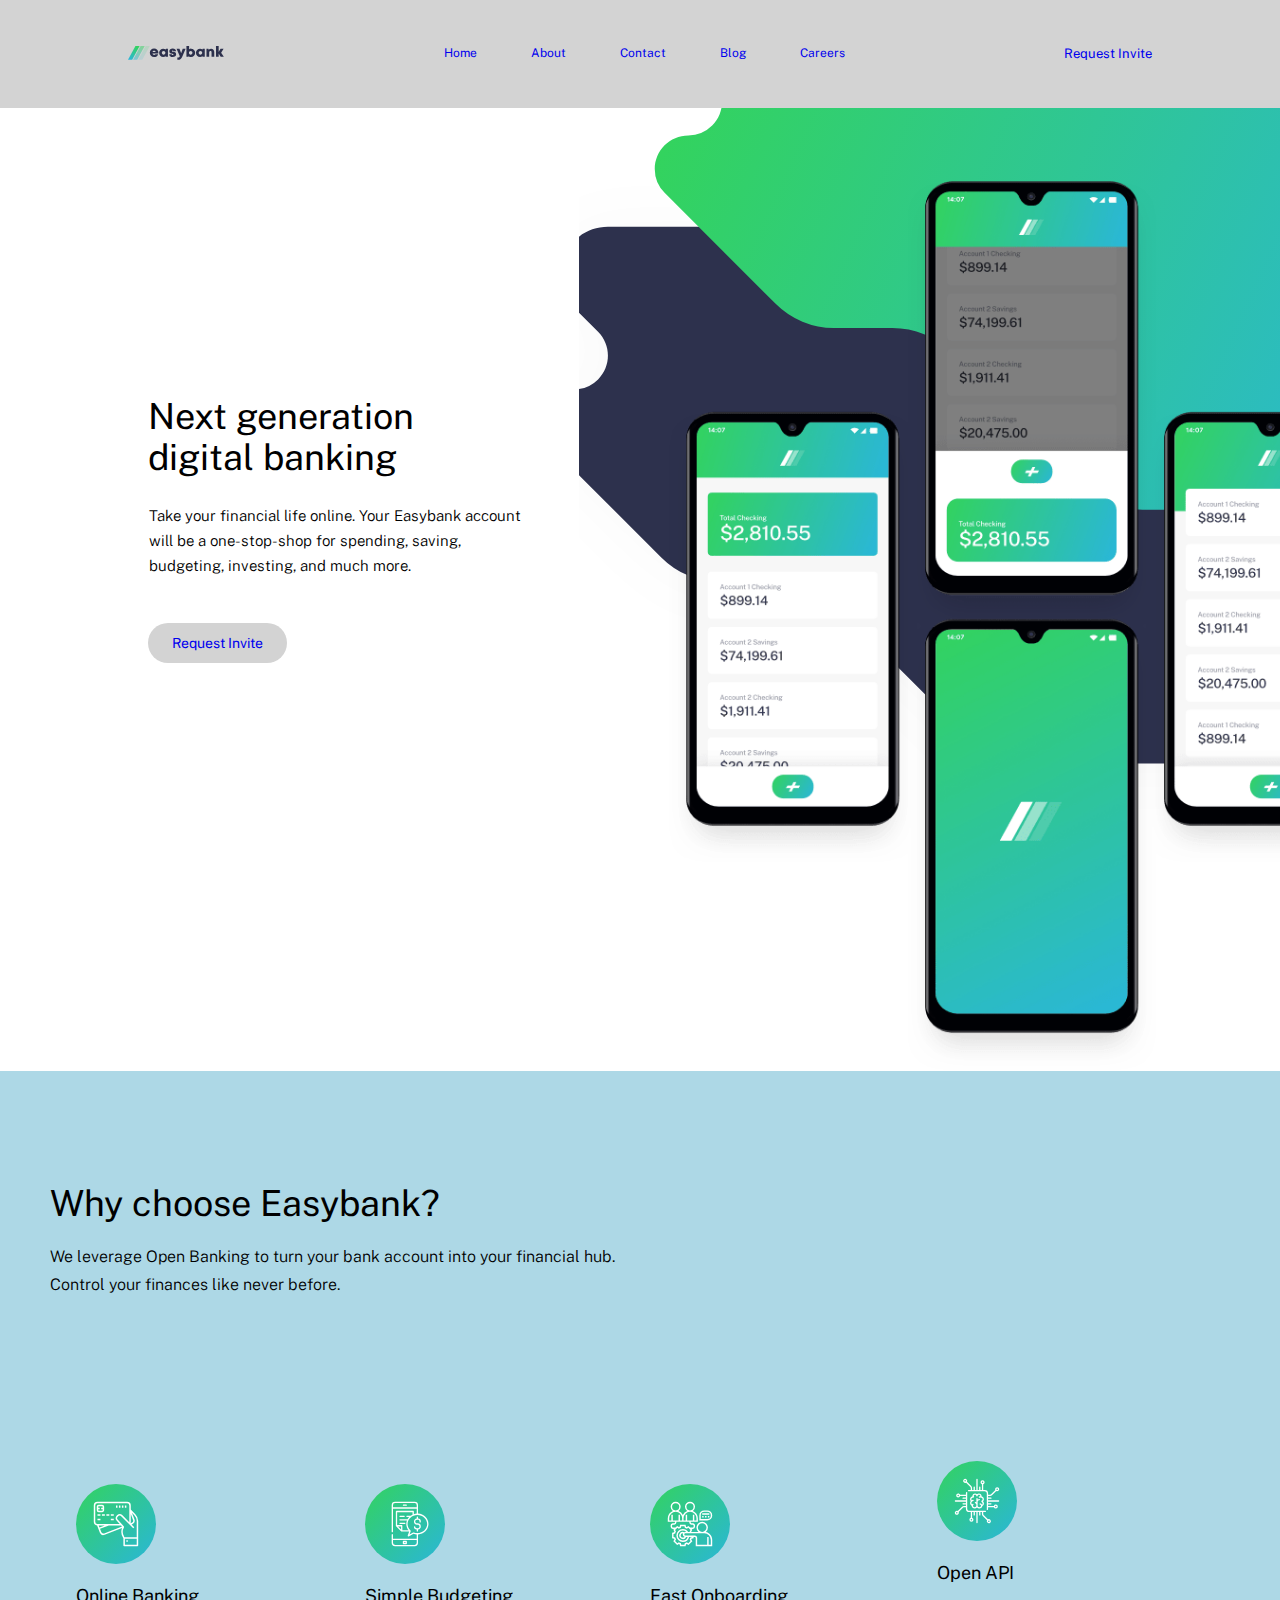
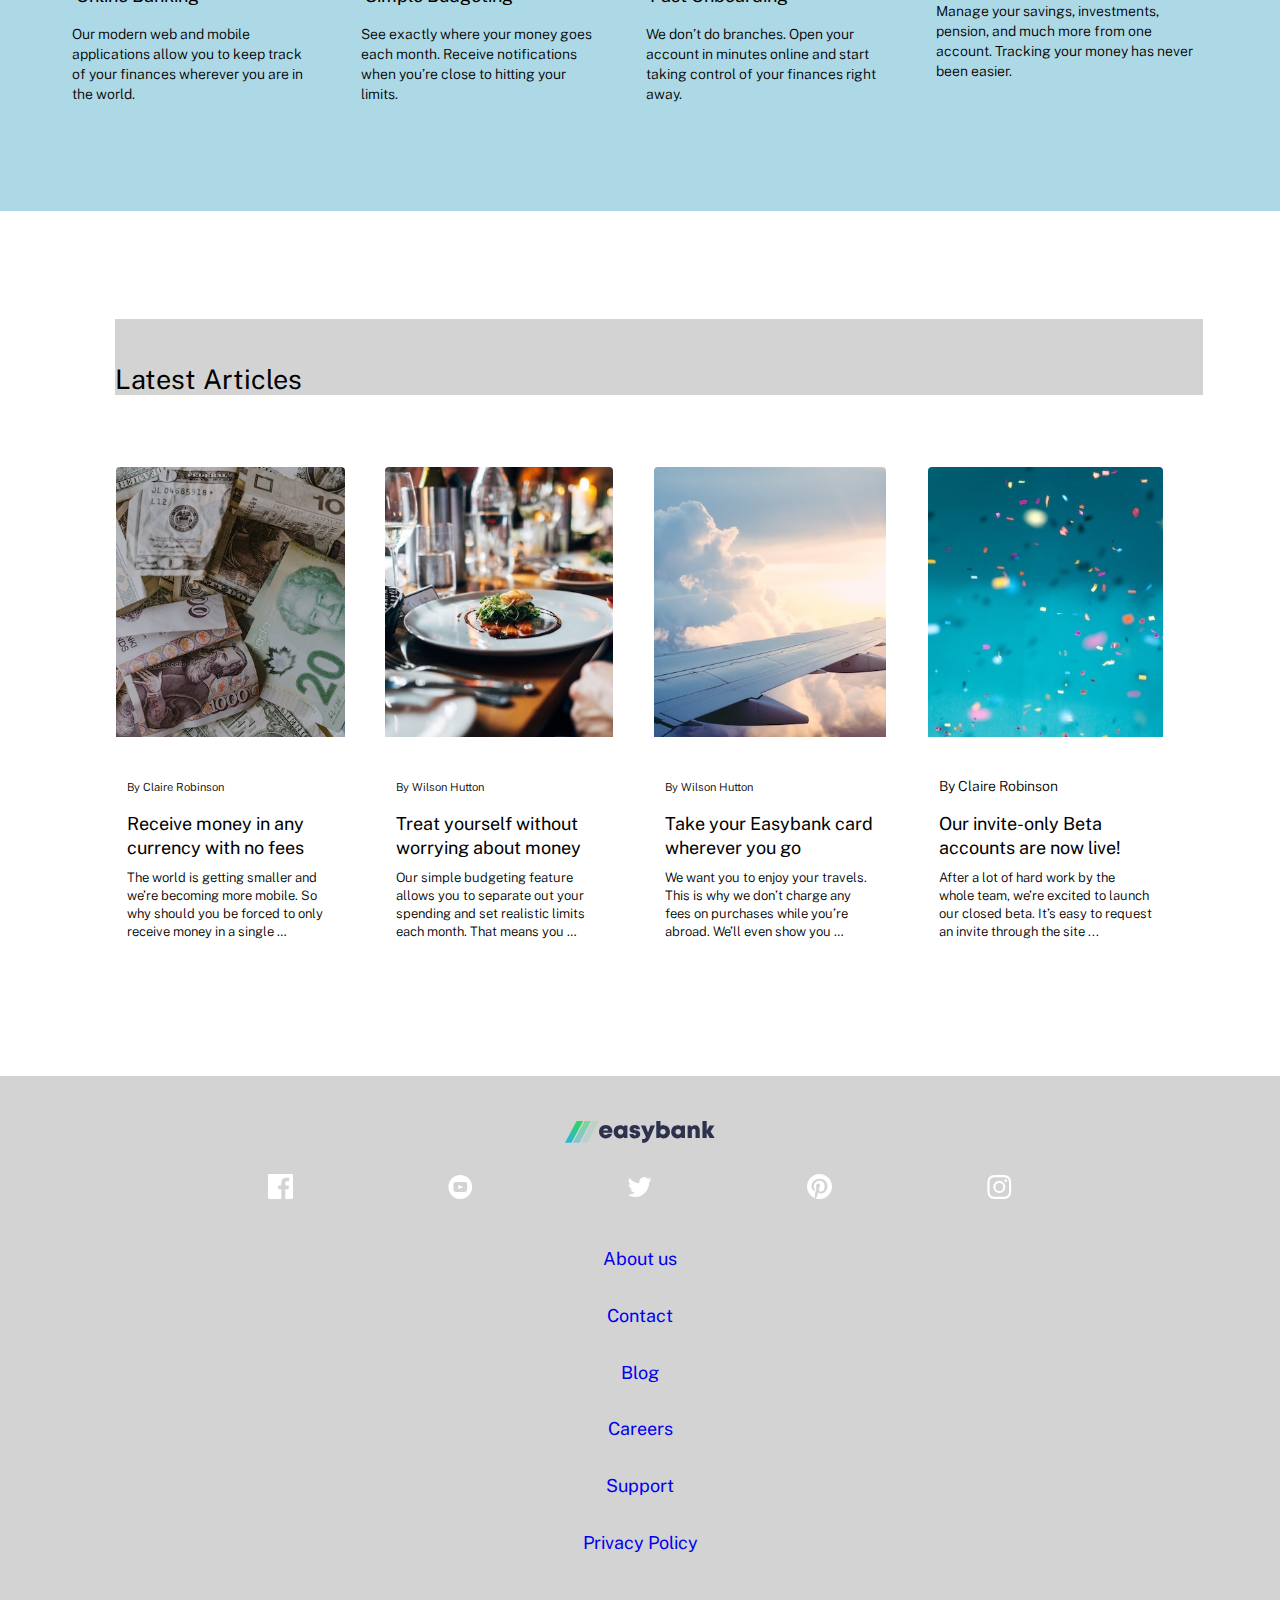
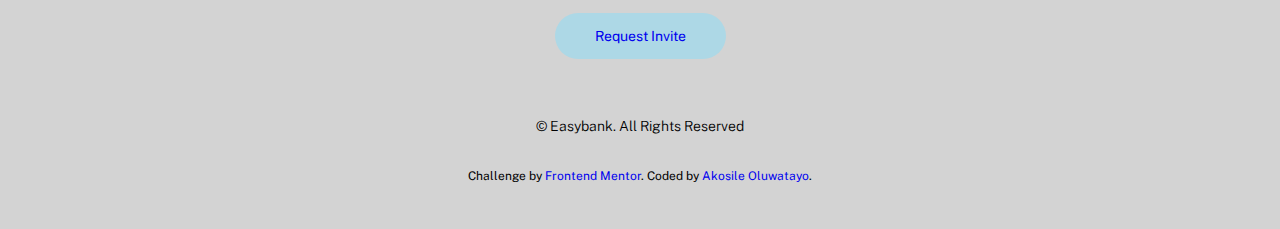
==== index.html @ 366dbe6b "Adding finishing touches" ====
<!DOCTYPE html>
<html lang="en">

<head>
    <meta charset="UTF-8">
    <meta name="viewport" content="width=device-width, initial-scale=1.0">
    <link rel="icon" type="image/png" sizes="32x32" href="./images/favicon-32x32.png">

    <!-- Icon -->
    <link href="https://fonts.googleapis.com/icon?family=Material+Icons" rel="stylesheet">
    <!-- Icon -->
    <!-- Font -->
    <link rel="preconnect" href="https://fonts.gstatic.com">
    <link href="https://fonts.googleapis.com/css2?family=Public+Sans:wght@300;400;700&display=swap" rel="stylesheet">

    <title>Frontend Mentor | Easybank landing page</title>

    <!-- Default Stylesheet -->
    <link rel="stylesheet" href="styles/main.css">
</head>

<body>
    <div class="body__Overlay jsBodyOverlay"></div>
    <header>
        <div class="header">
            <div class="header__logo">
                <img src="images/logo.svg" width="100" height="100" alt="logo">
            </div>

            <nav class="header__nav  navMenu">
                <ul class="header__nav--links">
                    <li>
                        <a href="#" class="header__nav--link">Home</a>
                    </li>

                    <li>
                        <a href="#" class="header__nav--link">About</a>
                    </li>

                    <li>
                        <a href="#" class="header__nav--link">Contact</a>
                    </li>

                    <li>
                        <a href="#" class="header__nav--link">Blog</a>
                    </li>

                    <li>
                        <a href="#" class="header__nav--link">Careers</a>
                    </li>

                </ul>
            </nav>
            <div class="header__btn">
                <a href="#" class="button" role="button">
                    Request Invite
                </a>
            </div>


            <div class="header__menu burgerMenu">
                <i class="material-icons icon">menu</i>
            </div>
        </div>
    </header>


    <!-- Main Content Starts here  -->
    <main class="main">


        <article class="main__article">
            <div class="main__article--img ">
                <img src="images/image-mockups.png" width="500" height="500" alt="image-mockups">
            </div>

            <div class="main__article--text">

                <h1>Next generation digital banking</h1>
                <p>
                    Take your financial life online. Your Easybank account will be a one-stop-shop
                    for spending, saving, budgeting, investing, and much more.</p>


                <div class="main__article--btn">
                    <a href="#" class="button" role="button">Request Invite</a>

                </div>
            </div>


        </article>

        <!-- Article Two -->

        <article class="main__article">

            <header class="main__article--header">
                <h2>Why choose Easybank?</h2>
                <p>We leverage Open Banking to turn your bank account into your financial hub. Control
                    your finances like never before.</p>
            </header>
            <div class="flex">

                <section class="section">
                    <div class="section__img">
                        <img src="images/icon-online.svg" alt="icon-online" width="80" height="80">
                    </div>

                    <div class="section__text">
                        <h2> Online Banking</h2>
                        <p>Our modern web and mobile applications allow you to keep track of your finances
                            wherever you are in the world.
                        </p>
                    </div>

                </section>

                <section class="section">

                    <div class="section__img">
                        <img src="images/icon-budgeting.svg" alt="icon-budgeting" width="80" height="80">
                    </div>

                    <div class="section__text">
                        <h2>Simple Budgeting</h2>
                        <p>See exactly where your money goes each month. Receive notifications when you’re
                            close to hitting your limits.</p>
                    </div>
                </section>

                <section class="section">

                    <div class="section__img">
                        <img src="images/icon-onboarding.svg" alt="" width="80" height="80">
                    </div>

                    <div class="section__text">
                        <h2>Fast Onboarding</h2>
                        <p>We don’t do branches. Open your account in minutes online and start taking control
                            of your finances right away.</p>
                    </div>
                </section>

                <section class="section">
                    <div class="section__img">
                        <img src="images/icon-api.svg" alt="" width="80" height="80">
                    </div>

                    <div class="section__text">
                        <h2>Open API </h2>
                        <p>Manage your savings, investments, pension, and much more from one account. Tracking
                            your money has never been easier.</p>
                    </div>
                </section>
            </div>

        </article>

        <!-- Article Three -->

        <article class="main__article">
            <header>
                <h3>Latest Articles</h3>
            </header>
            <div class="flexThree">

                <section>
                    <div class="section__img--two">
                        <img src="images/image-currency.jpg" width="500" height="200" alt="image-currency">
                    </div>

                    <div class="section__text--two">
                        <h4><small> By Claire Robinson</small></h4>
                        <p>Receive money in any currency with no fees</p>
                        <p> The world is getting smaller and we’re becoming more mobile. So why should you be
                            forced to only receive money in a single …
                        </p>
                    </div>
                </section>

                <section>
                    <div class="section__img--two">
                        <img src="images/image-restaurant.jpg" alt="image-restaurant" width="500" height="500">
                    </div>

                    <div class="section__text--two">

                        <h4><small> By Wilson Hutton</small></h4>
                        <p>Treat yourself without worrying about money</p>
                        <p> Our simple budgeting feature allows you to separate out your spending and set
                            realistic limits each month. That means you …
                        </p>
                    </div>
                </section>

                <section>

                    <div class="section__img--two">
                        <img src="images/image-plane.jpg" alt="image-plane" width="500" height="500">
                    </div>


                    <div class="section__text--two">
                        <h4><small> By Wilson Hutton</small></h4>
                        <p>Take your Easybank card wherever you go</p>
                        <p> We want you to enjoy your travels. This is why we don’t charge any fees on purchases
                            while you’re abroad. We’ll even show you …</p>
                    </div>
                </section>

                <section>
                    <div class="section__img--two">
                        <img src="images/image-confetti.jpg" alt="image-confetti" width="500" height="500">
                    </div>

                    <div class="section__text--two">
                        <h4> By Claire Robinson</h4>
                        <p>
                            Our invite-only Beta accounts are now live! </p>
                        <p> After a lot of hard work by the whole team, we’re excited to launch our closed beta.
                            It’s easy to request an invite through the site ...</p>
                    </div>
                </section>
            </div>

        </article>
    </main>
    <footer class="footer">
        <div class="footer__logo">
            <a href="#">
                <img src="images/logo.svg" alt="logo" width="150" height="200">
            </a>
        </div>

        <div class="footer__socialIcons">
            <a href="#">
                <img src="images/icon-facebook.svg" width="25" height="30" alt="icon-facebook">
            </a>
            <a href="#">
                <img src="images/icon-youtube.svg" width="25" height="30" alt="icon-youtube">
            </a>
            <a href="#">
                <img src="images/icon-twitter.svg" width="25" height="30" alt="icon-twitter">
            </a>
            <a href="#">
                <img src="images/icon-pinterest.svg" width="25" height="30" alt="icon-pinterest">
            </a>
            <a href="#">
                <img src="images/icon-instagram.svg" width="25" height="30" alt="icon-instagram">
            </a>
        </div>

        <div class="footer__nav">
            <ul class="footer__nav-links">
                <li>
                    <a href="#" class="footer__nav--link">About us</a>
                </li>
                <li>
                    <a href="#" class="footer__nav--link">Contact</a>
                </li>
                <li>
                    <a href="#" class="footer__nav--link">Blog</a>
                </li>
                <li>
                    <a href="#" class="footer__nav--link">Careers</a>
                </li>
                <li>
                    <a href="#" class="footer__nav--link">Support</a>
                </li>
                <li>
                    <a href="#" class="footer__nav--link">Privacy Policy</a>
                </li>
            </ul>
        </div>

        <div class="footer__btn">
            <a href="#" class="button">Request Invite</a>
        </div>
        <p>© Easybank. All Rights Reserved</p>

        <div class="footer__attribution">
            Challenge by <a href="https://www.frontendmentor.io?ref=challenge" target="_blank">Frontend Mentor</a>.
            Coded by <a href="#">Akosile Oluwatayo</a>.
        </div>
    </footer>
</body>
<script src="script/main.js"></script>

</html>
---- styles/main.css ----
/*! normalize.css v7.0.0 | MIT License | github.com/necolas/normalize.css */*,*::before,*::after{box-sizing:border-box;margin:0px;padding:0px}html{line-height:1.15;-ms-text-size-adjust:100%;-webkit-text-size-adjust:100%}body{margin:0}article,aside,footer,header,nav,section{display:block}h1{font-size:2em;margin:0.67em 0}figcaption,figure,main{display:block}figure{margin:1em 40px}hr{box-sizing:content-box;height:0;overflow:visible}pre{font-family:monospace, monospace;font-size:1em}a{background-color:transparent;-webkit-text-decoration-skip:objects}abbr[title]{border-bottom:none;text-decoration:underline;text-decoration:underline dotted}b,strong{font-weight:inherit}b,strong{font-weight:bolder}code,kbd,samp{font-family:monospace, monospace;font-size:1em}dfn{font-style:italic}mark{background-color:#ff0;color:#000}small{font-size:80%}sub,sup{font-size:75%;line-height:0;position:relative;vertical-align:baseline}sub{bottom:-0.25em}sup{top:-0.5em}audio,video{display:inline-block}audio:not([controls]){display:none;height:0}img{border-style:none;max-width:100%;height:auto}svg:not(:root){overflow:hidden}button,input,optgroup,select,textarea{font-family:sans-serif;font-size:100%;line-height:1.15;margin:0}button,input{overflow:visible}button,select{text-transform:none}button,html [type="button"],[type="reset"],[type="submit"]{-webkit-appearance:button}button::-moz-focus-inner,[type="button"]::-moz-focus-inner,[type="reset"]::-moz-focus-inner,[type="submit"]::-moz-focus-inner{border-style:none;padding:0}button:-moz-focusring,[type="button"]:-moz-focusring,[type="reset"]:-moz-focusring,[type="submit"]:-moz-focusring{outline:1px dotted ButtonText}fieldset{padding:0.35em 0.75em 0.625em}legend{box-sizing:border-box;color:inherit;display:table;max-width:100%;padding:0;white-space:normal}progress{display:inline-block;vertical-align:baseline}ul{list-style-type:none}a{text-decoration:none}textarea{overflow:auto}[type="checkbox"],[type="radio"]{box-sizing:border-box;padding:0}[type="number"]::-webkit-inner-spin-button,[type="number"]::-webkit-outer-spin-button{height:auto}[type="search"]{-webkit-appearance:textfield;outline-offset:-2px}[type="search"]::-webkit-search-cancel-button,[type="search"]::-webkit-search-decoration{-webkit-appearance:none}::-webkit-file-upload-button{-webkit-appearance:button;font:inherit}details,menu{display:block}summary{display:list-item}canvas{display:inline-block}template{display:none}[hidden]{display:none}html{font-size:18px;min-height:100vh}body{font-family:'Public Sans', sans-serif;position:relative}.body__Overlay{position:absolute;top:0;background:rgba(0,0,0,0.281);bottom:0;right:0;left:0;z-index:999;opacity:0;display:none}.body__Overlay.active{display:block;opacity:1}.header{background:lightgrey;display:flex;align-items:center;justify-content:space-around;height:10vh;-webkit-font-smoothing:antialiased;-moz-osx-font-smoothing:grayscale;z-index:1000;position:relative}.header__menu .icon{font-size:28px;line-height:33px;font-weight:300}.header__nav{position:fixed;top:14vh;padding:4vh;background:lightblue;border-radius:5px;opacity:0;transform:translateX(-200%);transition:opacity 0.4s ease-in, transform 0.5s ease-in, background 0.4s ease-in;z-index:2000;width:85%}.header__nav.active{transform:translateX(0%);transition:opacity 0.2s ease, background 0.2s ease-out, transform 0.4s ease-out;opacity:1}.header__nav--links{display:flex;align-items:center;justify-content:center;flex-direction:column}.header__nav--links li{padding:2vh}.header__nav--link{font-weight:400;padding:2vh}.header__btn{display:none}.main__article{position:relative}.main__article--img:nth-of-type(1){display:flex;align-items:flex-end;justify-content:center;background:url("../images/bg-intro-mobile.svg");background-repeat:no-repeat;background-position:center bottom;background-size:cover;transform:translateY(-15vh)}.main__article--img:nth-of-type(1) img{width:95%;transform:translateY(-6vh)}.main__article--text{margin-top:-22vh;text-align:center}.main__article--text h1{font-weight:400;text-overflow:ellipsis}.main__article--text p{font-weight:300;font-size:15px;max-width:90%;margin:auto;line-height:25px}.main__article--btn{display:flex;align-items:center;justify-content:center;margin:5vh 0px 6vh 0px}.main__article--btn .button{z-index:1000;padding:12px 24px;border-radius:50px;font-size:14px;text-align:center;background:lightgray}.main__article:nth-child(2){margin:12vh auto;max-width:100%;display:grid;place-items:center;font-size:16px}.main__article:nth-child(2) header{margin:0 auto;text-align:center;padding:8vh 0px}.main__article:nth-child(2) header h2{font-size:2rem;line-height:40px;font-weight:400;padding-bottom:20px}.main__article:nth-child(2) header p{font-weight:300;font-size:16px;line-height:22px}.main__article:nth-child(2) .section{display:flex;align-items:center;justify-content:space-around;flex-direction:column;padding-bottom:5vh}.main__article:nth-child(2) .section__text{text-align:center}.main__article:nth-child(2) .section__text h2{font-weight:400;font-size:1rem;padding:2vh 0px;line-height:20px}.main__article:nth-child(2) .section__text p{margin:0px auto;max-width:85%;font-weight:300;font-size:14px;line-height:20px}.main__article:nth-child(2) .section:nth-of-type(4){padding-bottom:10vh}.main__article:nth-of-type(3){margin:18vh auto 20px auto;max-width:100%}.main__article:nth-of-type(3) h3{text-align:center;padding:5vh 0 0vh 0px;font-size:1.5rem;font-weight:400}.main__article:nth-of-type(3) .section__img--two{width:85%;margin:8vh auto 4vh auto}.main__article:nth-of-type(3) .section__img--two img{height:30vh;object-fit:cover;border-top-left-radius:4px;border-top-right-radius:4px}.main__article:nth-of-type(3) .section__text--two{margin:0px auto;width:77%}.main__article:nth-of-type(3) .section__text--two h4{padding:0vh 0px 2vh 0px;font-weight:300;font-size:14px}.main__article:nth-of-type(3) .section__text--two p{font-size:13px;line-height:18px;font-weight:300}.main__article:nth-of-type(3) .section__text--two p:nth-of-type(1){font-weight:400;font-size:1rem;line-height:24px;padding-bottom:1vh}.footer{margin-top:15vh;padding:5vh;display:grid;place-items:center;background:lightgrey}.footer__socialIcons{padding:3vh;max-width:100%;width:80%;display:flex;align-items:center;justify-content:space-around}.footer__nav{display:flex;align-items:center;justify-content:center}.footer__nav li{text-align:center;padding:2vh}.footer__nav--link{font-weight:400;padding:2vh}.footer__btn{margin:6vh}.footer__btn .button{padding:15px 40px;border-radius:50px;font-size:14px;text-align:center;background:lightblue}.footer p{font-size:14px;font-weight:300;padding:2vh}.footer__attribution{font-size:12px;text-align:center;margin-top:2vh}@media screen and (min-width: 1000px){body{overflow-x:hidden}header{max-width:100% !important;width:100% !important;background:lightgrey}.header{height:12vh;width:80%;margin:0px auto}.header .icon{display:none}.header__nav{position:relative;border-radius:5px;opacity:1 !important;transform:translateX(0%);transition:none;z-index:2000;top:-0vh;background:transparent;font-size:12px}.header__nav--links{display:flex;align-items:center;justify-content:center;flex-direction:row}.header__nav--links li{padding:1vh}.header__nav--link{font-weight:400;padding:2vh}.header__btn{font-size:13px;display:block;white-space:nowrap}.main__article{position:relative}.main__article:nth-of-type(1){display:flex;align-items:center;justify-content:center;flex-direction:row-reverse;max-width:100%;width:100%}.main__article--img:nth-of-type(1){flex-grow:2;display:flex;align-items:center;justify-content:space-around;background:url("../images/bg-intro-desktop.svg");background-size:cover;z-index:-2000000;background-position:center center;background-repeat:no-repeat;transform:translate(12vw, -15vh);height:95vh;width:150vw;max-width:100%}.main__article--img:nth-of-type(1) img{width:85% !important;transform:translate(2vw, 25vh)}.main__article--text{position:relative;top:12vh;left:10vw;text-align:left;display:flex;flex-direction:column;justify-content:center;align-items:flex-start}.main__article--text a{cursor:pointer}.main__article--text h1{overflow-wrap:break-word;font-weight:400;max-width:80%;margin-left:20px}.main__article--text p{font-weight:300;font-size:15px;max-width:90%;margin:auto;line-height:25px}.main__article--text .button{margin-left:20px;cursor:pointer !important}.main__article:nth-of-type(2){background:lightblue !important;max-width:100%;width:100%;padding:40px 50px;z-index:-20000000000 !important}.main__article:nth-of-type(2) header{background:transparent;margin:0 auto;text-align:left}.main__article:nth-of-type(2) header p{max-width:50%;line-height:28px}.main__article:nth-of-type(2) .flex{max-width:100%;width:100%;margin:10vh auto 0px auto;flex-direction:row;display:flex;align-items:center;justify-content:center}.main__article:nth-of-type(2) .flex .section{text-align:left;display:flex;align-items:flex-start;justify-content:space-around;flex-direction:column}.main__article:nth-of-type(2) .flex .section__img{padding-left:2vw}.main__article:nth-of-type(2) .flex .section__text{text-align:left !important}.main__article:nth-of-type(2) .flex .section__text h2{padding:2vh 2vw}.main__article:nth-of-type(3){z-index:-2000;max-width:100%;width:85%;margin:0 auto}.main__article:nth-of-type(3) header{margin-left:1.5vw}.main__article:nth-of-type(3) header h3{text-align:left}.main__article:nth-of-type(3) .flexThree{display:flex;margin:0 auto}}
/*# sourceMappingURL=main.css.map */
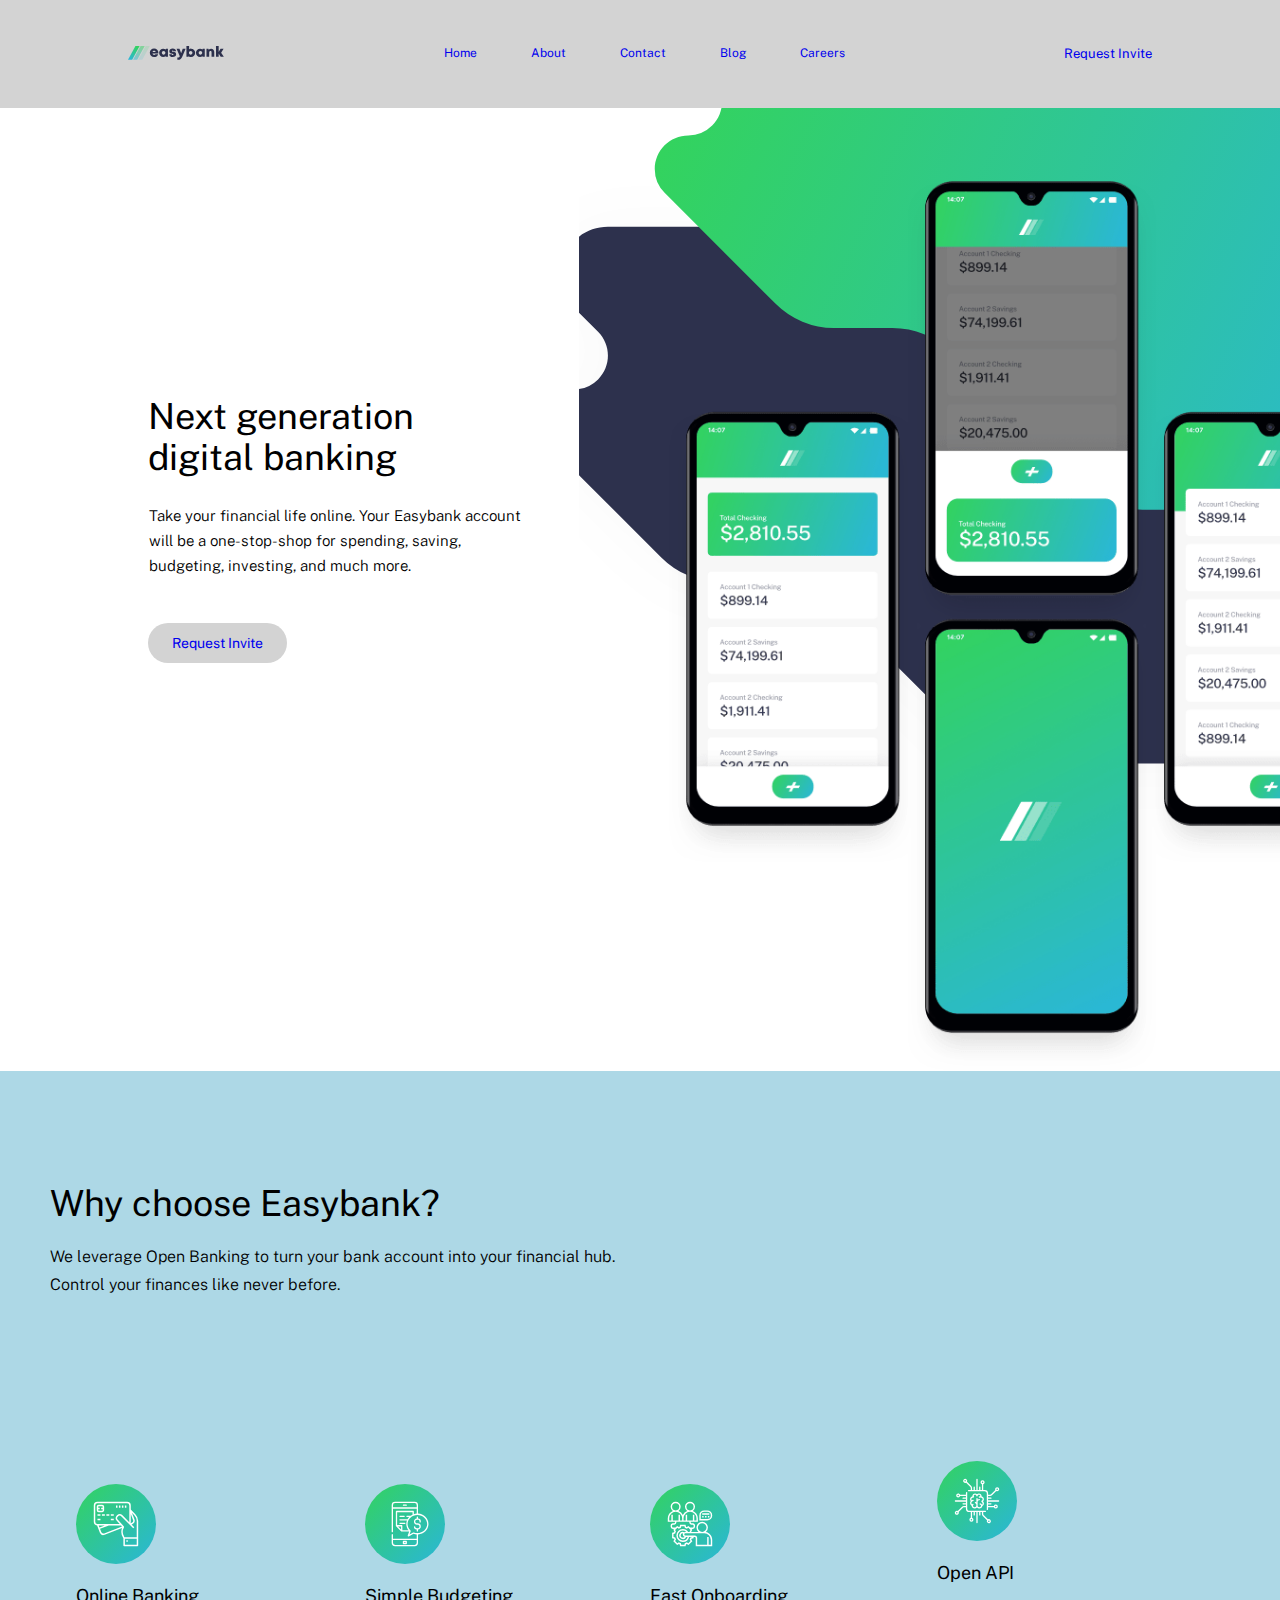
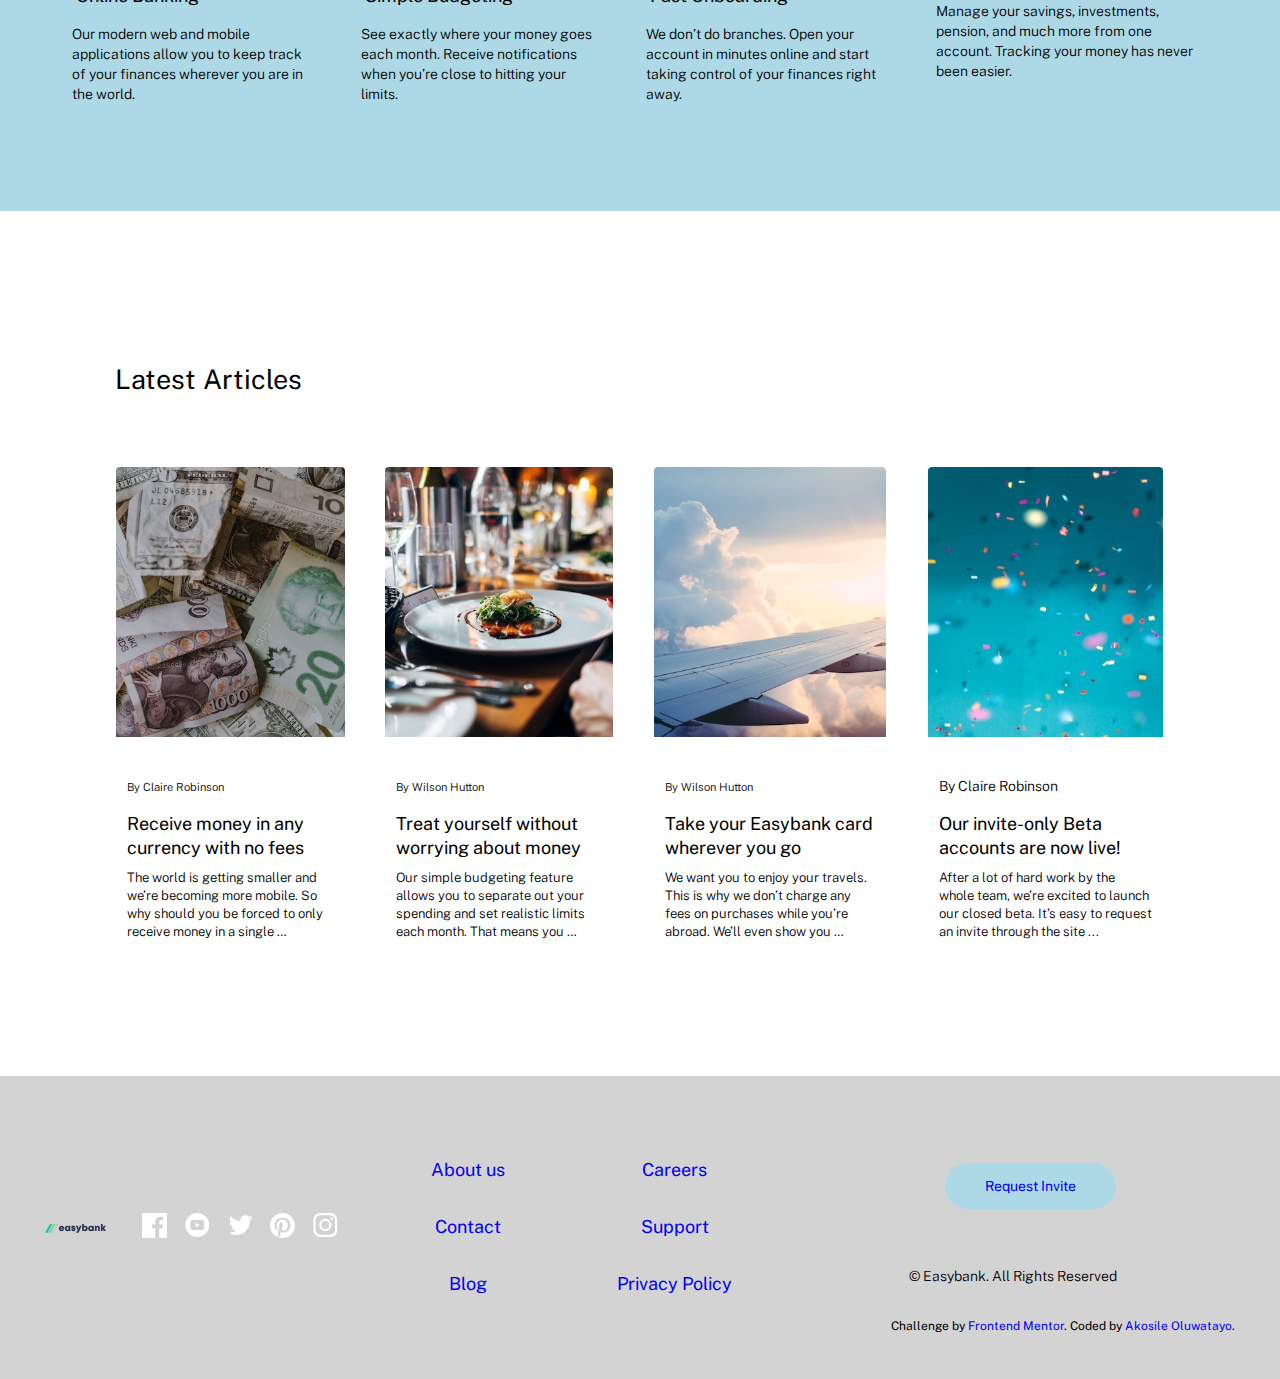
==== commit e82ba98c: "Did some mistakes" ====
--- a/index.html
+++ b/index.html
@@ -227,32 +227,36 @@
         </article>
     </main>
     <footer class="footer">
-        <div class="footer__logo">
-            <a href="#">
-                <img src="images/logo.svg" alt="logo" width="150" height="200">
-            </a>
-        </div>
-
-        <div class="footer__socialIcons">
-            <a href="#">
-                <img src="images/icon-facebook.svg" width="25" height="30" alt="icon-facebook">
-            </a>
-            <a href="#">
-                <img src="images/icon-youtube.svg" width="25" height="30" alt="icon-youtube">
-            </a>
-            <a href="#">
-                <img src="images/icon-twitter.svg" width="25" height="30" alt="icon-twitter">
-            </a>
-            <a href="#">
-                <img src="images/icon-pinterest.svg" width="25" height="30" alt="icon-pinterest">
-            </a>
-            <a href="#">
-                <img src="images/icon-instagram.svg" width="25" height="30" alt="icon-instagram">
-            </a>
-        </div>
+        <div class="footer__flex">
+            
+            <div class="footer__logo">
+                <a href="#">
+                    <img src="images/logo.svg" alt="logo" width="150" height="200">
+                </a>
+            </div>
+
+            <div class="footer__socialIcons">
+                <a href="#">
+                    <img src="images/icon-facebook.svg" width="25" height="30" alt="icon-facebook">
+                </a>
+                <a href="#">
+                    <img src="images/icon-youtube.svg" width="25" height="30" alt="icon-youtube">
+                </a>
+                <a href="#">
+                    <img src="images/icon-twitter.svg" width="25" height="30" alt="icon-twitter">
+                </a>
+                <a href="#">
+                    <img src="images/icon-pinterest.svg" width="25" height="30" alt="icon-pinterest">
+                </a>
+                <a href="#">
+                    <img src="images/icon-instagram.svg" width="25" height="30" alt="icon-instagram">
+                </a>
+            </div>
 
         <div class="footer__nav">
             <ul class="footer__nav-links">
+                <div class="footer__nav-links-flex">
+
                 <li>
                     <a href="#" class="footer__nav--link">About us</a>
                 </li>
@@ -262,6 +266,10 @@
                 <li>
                     <a href="#" class="footer__nav--link">Blog</a>
                 </li>
+                </div>
+
+                
+                <div class="footer__nav-links-flex">
                 <li>
                     <a href="#" class="footer__nav--link">Careers</a>
                 </li>
@@ -271,18 +279,24 @@
                 <li>
                     <a href="#" class="footer__nav--link">Privacy Policy</a>
                 </li>
+            </div>
             </ul>
         </div>
-
-        <div class="footer__btn">
-            <a href="#" class="button">Request Invite</a>
-        </div>
-        <p>© Easybank. All Rights Reserved</p>
-
-        <div class="footer__attribution">
-            Challenge by <a href="https://www.frontendmentor.io?ref=challenge" target="_blank">Frontend Mentor</a>.
-            Coded by <a href="#">Akosile Oluwatayo</a>.
-        </div>
+    </div>
+
+        <div class="">
+
+            <div class="footer__btn">
+                <a href="#" class="button">Request Invite</a>
+            </div>
+            <p>© Easybank. All Rights Reserved</p>
+
+            <div class="footer__attribution">
+                Challenge by <a href="https://www.frontendmentor.io?ref=challenge" target="_blank">Frontend Mentor</a>.
+                Coded by <a href="#">Akosile Oluwatayo</a>.
+            </div>
+            
+       
     </footer>
 </body>
 <script src="script/main.js"></script>
--- a/styles/main.css
+++ b/styles/main.css
@@ -2,5 +2,5 @@
  transform 0.5s ease-in,  background 0.4s ease-in;z-index:2000;width:85%}.header__nav.active{transform:translateX(0%);transition:opacity 0.2s ease,  background 0.2s ease-out,- transform 0.4s ease-out;opacity:1}.header__nav--links{display:flex;align-items:center;justify-content:center;flex-direction:column}.header__nav--links li{padding:2vh}.header__nav--link{font-weight:400;padding:2vh}.header__btn{display:none}.main__article{position:relative}.main__article--img:nth-of-type(1){display:flex;align-items:flex-end;justify-content:center;background:url("../images/bg-intro-mobile.svg");background-repeat:no-repeat;background-position:center bottom;background-size:cover;transform:translateY(-15vh)}.main__article--img:nth-of-type(1) img{width:95%;transform:translateY(-6vh)}.main__article--text{margin-top:-22vh;text-align:center}.main__article--text h1{font-weight:400;text-overflow:ellipsis}.main__article--text p{font-weight:300;font-size:15px;max-width:90%;margin:auto;line-height:25px}.main__article--btn{display:flex;align-items:center;justify-content:center;margin:5vh 0px 6vh 0px}.main__article--btn .button{z-index:1000;padding:12px 24px;border-radius:50px;font-size:14px;text-align:center;background:lightgray}.main__article:nth-child(2){margin:12vh auto;max-width:100%;display:grid;place-items:center;font-size:16px}.main__article:nth-child(2) header{margin:0 auto;text-align:center;padding:8vh 0px}.main__article:nth-child(2) header h2{font-size:2rem;line-height:40px;font-weight:400;padding-bottom:20px}.main__article:nth-child(2) header p{font-weight:300;font-size:16px;line-height:22px}.main__article:nth-child(2) .section{display:flex;align-items:center;justify-content:space-around;flex-direction:column;padding-bottom:5vh}.main__article:nth-child(2) .section__text{text-align:center}.main__article:nth-child(2) .section__text h2{font-weight:400;font-size:1rem;padding:2vh 0px;line-height:20px}.main__article:nth-child(2) .section__text p{margin:0px auto;max-width:85%;font-weight:300;font-size:14px;line-height:20px}.main__article:nth-child(2) .section:nth-of-type(4){padding-bottom:10vh}.main__article:nth-of-type(3){margin:18vh auto 20px auto;max-width:100%}.main__article:nth-of-type(3) h3{text-align:center;padding:5vh 0 0vh 0px;font-size:1.5rem;font-weight:400}.main__article:nth-of-type(3) .section__img--two{width:85%;margin:8vh auto 4vh auto}.main__article:nth-of-type(3) .section__img--two img{height:30vh;object-fit:cover;border-top-left-radius:4px;border-top-right-radius:4px}.main__article:nth-of-type(3) .section__text--two{margin:0px auto;width:77%}.main__article:nth-of-type(3) .section__text--two h4{padding:0vh 0px 2vh 0px;font-weight:300;font-size:14px}.main__article:nth-of-type(3) .section__text--two p{font-size:13px;line-height:18px;font-weight:300}.main__article:nth-of-type(3) .section__text--two p:nth-of-type(1){font-weight:400;font-size:1rem;line-height:24px;padding-bottom:1vh}.footer{margin-top:15vh;padding:5vh;display:grid;place-items:center;background:lightgrey}.footer__socialIcons{padding:3vh;max-width:100%;width:80%;display:flex;align-items:center;justify-content:space-around}.footer__nav{display:flex;align-items:center;justify-content:center}.footer__nav li{text-align:center;padding:2vh}.footer__nav--link{font-weight:400;padding:2vh}.footer__btn{margin:6vh}.footer__btn .button{padding:15px 40px;border-radius:50px;font-size:14px;text-align:center;background:lightblue}.footer p{font-size:14px;font-weight:300;padding:2vh}.footer__attribution{font-size:12px;text-align:center;margin-top:2vh}@media screen and (min-width: 1000px){body{overflow-x:hidden}header{max-width:100% !important;width:100% !important;background:lightgrey}.header{height:12vh;width:80%;margin:0px auto}.header .icon{display:none}.header__nav{position:relative;border-radius:5px;opacity:1 !important;transform:translateX(0%);transition:none;z-index:2000;top:-0vh;background:transparent;font-size:12px}.header__nav--links{display:flex;align-items:center;justify-content:center;flex-direction:row}.header__nav--links li{padding:1vh}.header__nav--link{font-weight:400;padding:2vh}.header__btn{font-size:13px;display:block;white-space:nowrap}.main__article{position:relative}.main__article:nth-of-type(1){display:flex;align-items:center;justify-content:center;flex-direction:row-reverse;max-width:100%;width:100%}.main__article--img:nth-of-type(1){flex-grow:2;display:flex;align-items:center;justify-content:space-around;background:url("../images/bg-intro-desktop.svg");background-size:cover;z-index:-2000000;background-position:center center;background-repeat:no-repeat;transform:translate(12vw, -15vh);height:95vh;width:150vw;max-width:100%}.main__article--img:nth-of-type(1) img{width:85% !important;transform:translate(2vw, 25vh)}.main__article--text{position:relative;top:12vh;left:10vw;text-align:left;display:flex;flex-direction:column;justify-content:center;align-items:flex-start}.main__article--text a{cursor:pointer}.main__article--text h1{overflow-wrap:break-word;font-weight:400;max-width:80%;margin-left:20px}.main__article--text p{font-weight:300;font-size:15px;max-width:90%;margin:auto;line-height:25px}.main__article--text .button{margin-left:20px;cursor:pointer !important}.main__article:nth-of-type(2){background:lightblue !important;max-width:100%;width:100%;padding:40px 50px;z-index:-20000000000 !important}.main__article:nth-of-type(2) header{background:transparent;margin:0 auto;text-align:left}.main__article:nth-of-type(2) header p{max-width:50%;line-height:28px}.main__article:nth-of-type(2) .flex{max-width:100%;width:100%;margin:10vh auto 0px auto;flex-direction:row;display:flex;align-items:center;justify-content:center}.main__article:nth-of-type(2) .flex .section{text-align:left;display:flex;align-items:flex-start;justify-content:space-around;flex-direction:column}.main__article:nth-of-type(2) .flex .section__img{padding-left:2vw}.main__article:nth-of-type(2) .flex .section__text{text-align:left !important}.main__article:nth-of-type(2) .flex .section__text h2{padding:2vh 2vw}.main__article:nth-of-type(3){z-index:-2000;max-width:100%;width:85%;margin:0 auto}.main__article:nth-of-type(3) header{margin-left:1.5vw}.main__article:nth-of-type(3) header h3{text-align:left}.main__article:nth-of-type(3) .flexThree{display:flex;margin:0 auto}}
+ transform 0.4s ease-out;opacity:1}.header__nav--links{display:flex;align-items:center;justify-content:center;flex-direction:column}.header__nav--links li{padding:2vh}.header__nav--link{font-weight:400;padding:2vh}.header__btn{display:none}.main__article{position:relative}.main__article--img:nth-of-type(1){display:flex;align-items:flex-end;justify-content:center;background:url("../images/bg-intro-mobile.svg");background-repeat:no-repeat;background-position:center bottom;background-size:cover;transform:translateY(-15vh)}.main__article--img:nth-of-type(1) img{width:95%;transform:translateY(-6vh)}.main__article--text{margin-top:-22vh;text-align:center}.main__article--text h1{font-weight:400;text-overflow:ellipsis}.main__article--text p{font-weight:300;font-size:15px;max-width:90%;margin:auto;line-height:25px}.main__article--btn{display:flex;align-items:center;justify-content:center;margin:5vh 0px 6vh 0px}.main__article--btn .button{z-index:1000;padding:12px 24px;border-radius:50px;font-size:14px;text-align:center;background:lightgray}.main__article:nth-child(2){margin:12vh auto;max-width:100%;display:grid;place-items:center;font-size:16px}.main__article:nth-child(2) header{margin:0 auto;text-align:center;padding:8vh 0px}.main__article:nth-child(2) header h2{font-size:2rem;line-height:40px;font-weight:400;padding-bottom:20px}.main__article:nth-child(2) header p{font-weight:300;font-size:16px;line-height:22px}.main__article:nth-child(2) .section{display:flex;align-items:center;justify-content:space-around;flex-direction:column;padding-bottom:5vh}.main__article:nth-child(2) .section__text{text-align:center}.main__article:nth-child(2) .section__text h2{font-weight:400;font-size:1rem;padding:2vh 0px;line-height:20px}.main__article:nth-child(2) .section__text p{margin:0px auto;max-width:85%;font-weight:300;font-size:14px;line-height:20px}.main__article:nth-child(2) .section:nth-of-type(4){padding-bottom:10vh}.main__article:nth-of-type(3){margin:18vh auto 20px auto;max-width:100%}.main__article:nth-of-type(3) h3{text-align:center;padding:5vh 0 0vh 0px;font-size:1.5rem;font-weight:400}.main__article:nth-of-type(3) .section__img--two{width:85%;margin:8vh auto 4vh auto}.main__article:nth-of-type(3) .section__img--two img{height:30vh;object-fit:cover;border-top-left-radius:4px;border-top-right-radius:4px}.main__article:nth-of-type(3) .section__text--two{margin:0px auto;width:77%}.main__article:nth-of-type(3) .section__text--two h4{padding:0vh 0px 2vh 0px;font-weight:300;font-size:14px}.main__article:nth-of-type(3) .section__text--two p{font-size:13px;line-height:18px;font-weight:300}.main__article:nth-of-type(3) .section__text--two p:nth-of-type(1){font-weight:400;font-size:1rem;line-height:24px;padding-bottom:1vh}.footer{margin-top:15vh;padding:5vh;display:grid;place-items:center;background:lightgrey}.footer__socialIcons{padding:3vh;max-width:100%;width:80%;display:flex;align-items:center;justify-content:space-around}.footer__nav{display:flex;align-items:center;justify-content:center}.footer__nav li{text-align:center;padding:2vh}.footer__nav--link{font-weight:400;padding:2vh}.footer__btn{margin:6vh}.footer__btn .button{padding:15px 40px;border-radius:50px;font-size:14px;text-align:center;background:lightblue}.footer p{font-size:14px;font-weight:300;padding:2vh}.footer__attribution{font-size:12px;text-align:center;margin-top:2vh}@media screen and (min-width: 1000px){body{overflow-x:hidden}header{max-width:100% !important;width:100% !important;background:lightgrey}.header{height:12vh;width:80%;margin:0px auto}.header .icon{display:none}.header__nav{position:relative;border-radius:5px;opacity:1 !important;transform:translateX(0%);transition:none;z-index:2000;top:-0vh;background:transparent;font-size:12px}.header__nav--links{display:flex;align-items:center;justify-content:center;flex-direction:row}.header__nav--links li{padding:1vh}.header__nav--link{font-weight:400;padding:2vh}.header__btn{font-size:13px;display:block;white-space:nowrap}.main__article{position:relative}.main__article:nth-of-type(1){display:flex;align-items:center;justify-content:center;flex-direction:row-reverse;max-width:100%;width:100%}.main__article--img:nth-of-type(1){flex-grow:2;display:flex;align-items:center;justify-content:space-around;background:url("../images/bg-intro-desktop.svg");background-size:cover;z-index:-2000000;background-position:center center;background-repeat:no-repeat;transform:translate(12vw, -15vh);height:95vh;width:150vw;max-width:100%}.main__article--img:nth-of-type(1) img{width:85% !important;transform:translate(2vw, 25vh)}.main__article--text{position:relative;top:12vh;left:10vw;text-align:left;display:flex;flex-direction:column;justify-content:center;align-items:flex-start}.main__article--text a{cursor:pointer}.main__article--text h1{overflow-wrap:break-word;font-weight:400;max-width:80%;margin-left:20px}.main__article--text p{font-weight:300;font-size:15px;max-width:90%;margin:auto;line-height:25px}.main__article--text .button{margin-left:20px;cursor:pointer !important}.main__article:nth-of-type(2){background:lightblue !important;max-width:100%;width:100%;padding:40px 50px;z-index:-20000000000 !important}.main__article:nth-of-type(2) header{background:transparent;margin:0 auto;text-align:left}.main__article:nth-of-type(2) header p{max-width:50%;line-height:28px}.main__article:nth-of-type(2) .flex{max-width:100%;width:100%;margin:10vh auto 0px auto;flex-direction:row;display:flex;align-items:center;justify-content:center}.main__article:nth-of-type(2) .flex .section{text-align:left;display:flex;align-items:flex-start;justify-content:space-around;flex-direction:column}.main__article:nth-of-type(2) .flex .section__img{padding-left:2vw}.main__article:nth-of-type(2) .flex .section__text{text-align:left !important}.main__article:nth-of-type(2) .flex .section__text h2{padding:2vh 2vw}.main__article:nth-of-type(3){z-index:-2000;max-width:100%;width:85%;margin:0 auto}.main__article:nth-of-type(3) header{margin-left:1.5vw;background:none}.main__article:nth-of-type(3) header h3{text-align:left}.main__article:nth-of-type(3) .flexThree{display:flex;margin:0 auto}.footer{display:flex;align-items:center;justify-content:space-between;max-width:100%}.footer__nav-links{column-count:2;column-gap:20px;list-style-type:none}.footer__flex{display:flex;align-items:center;justify-content:space-around}.footer__flex li{white-space:nowrap}}
 /*# sourceMappingURL=main.css.map */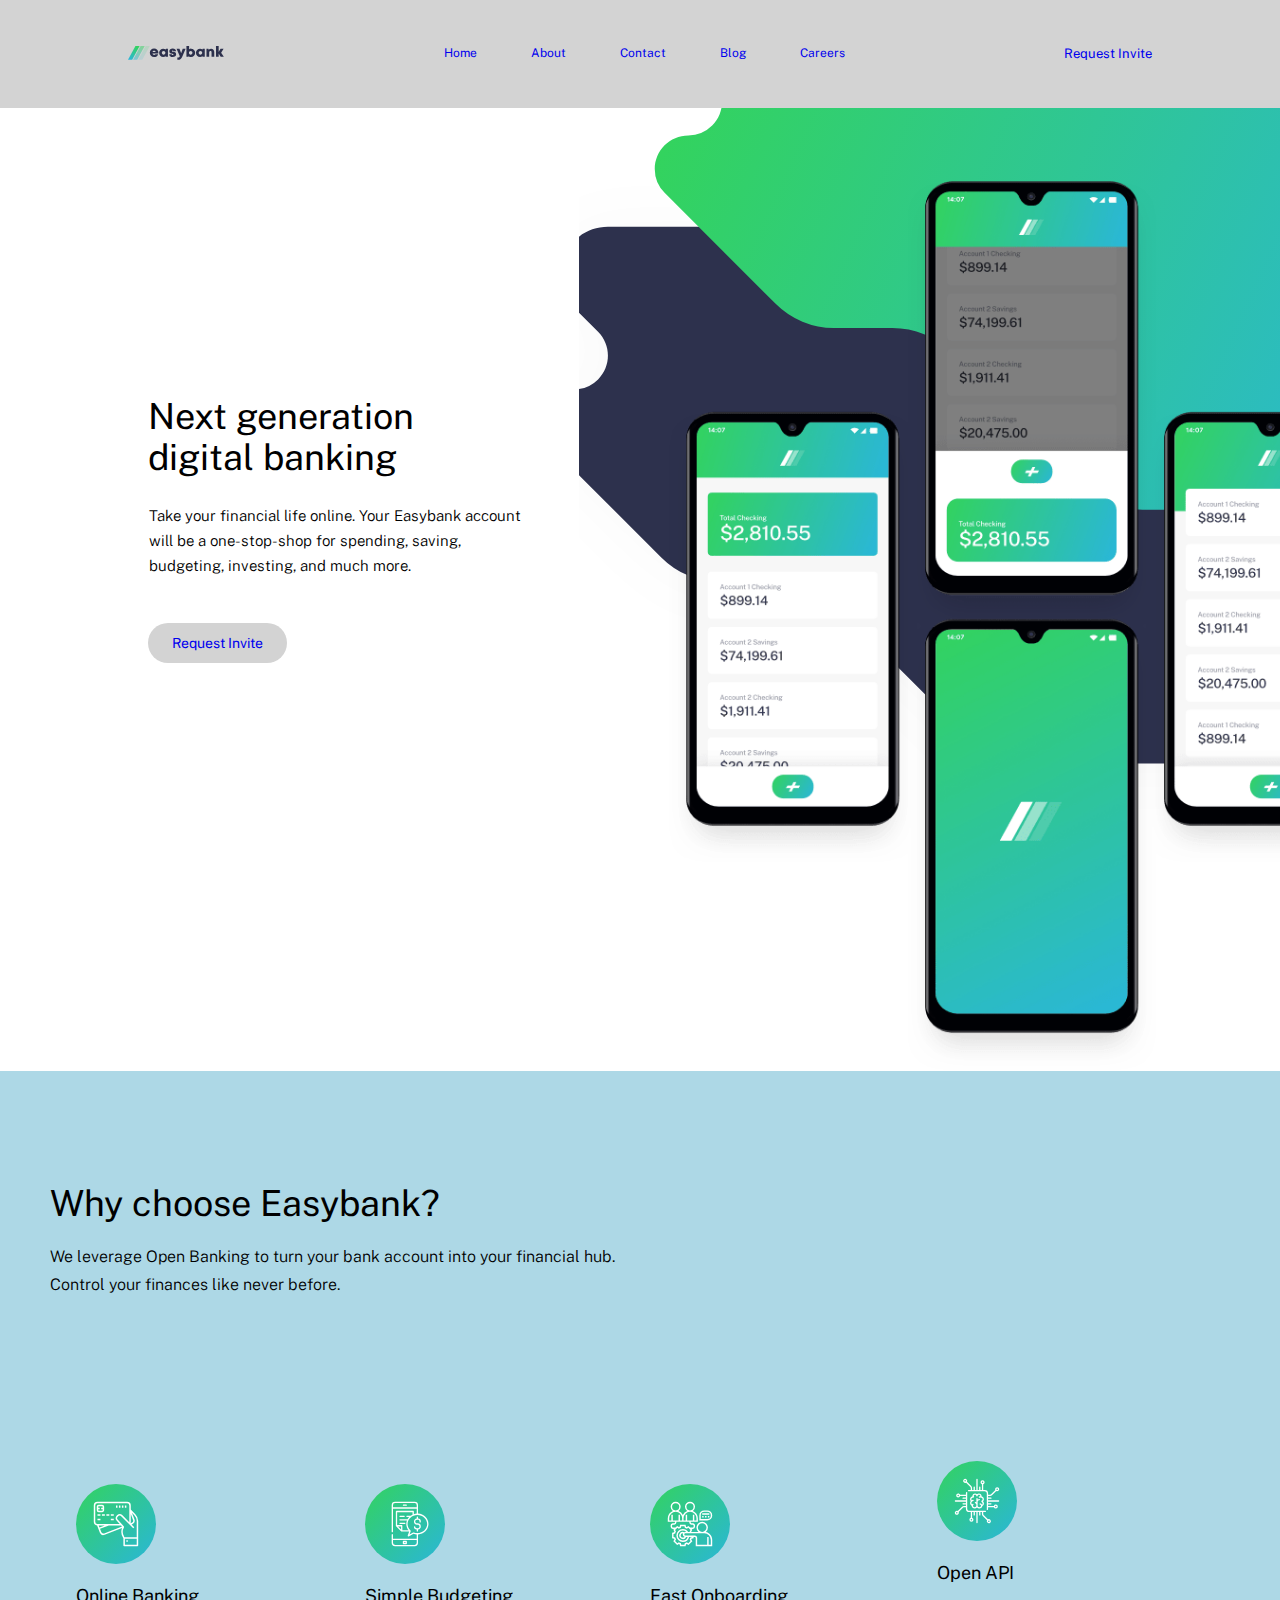
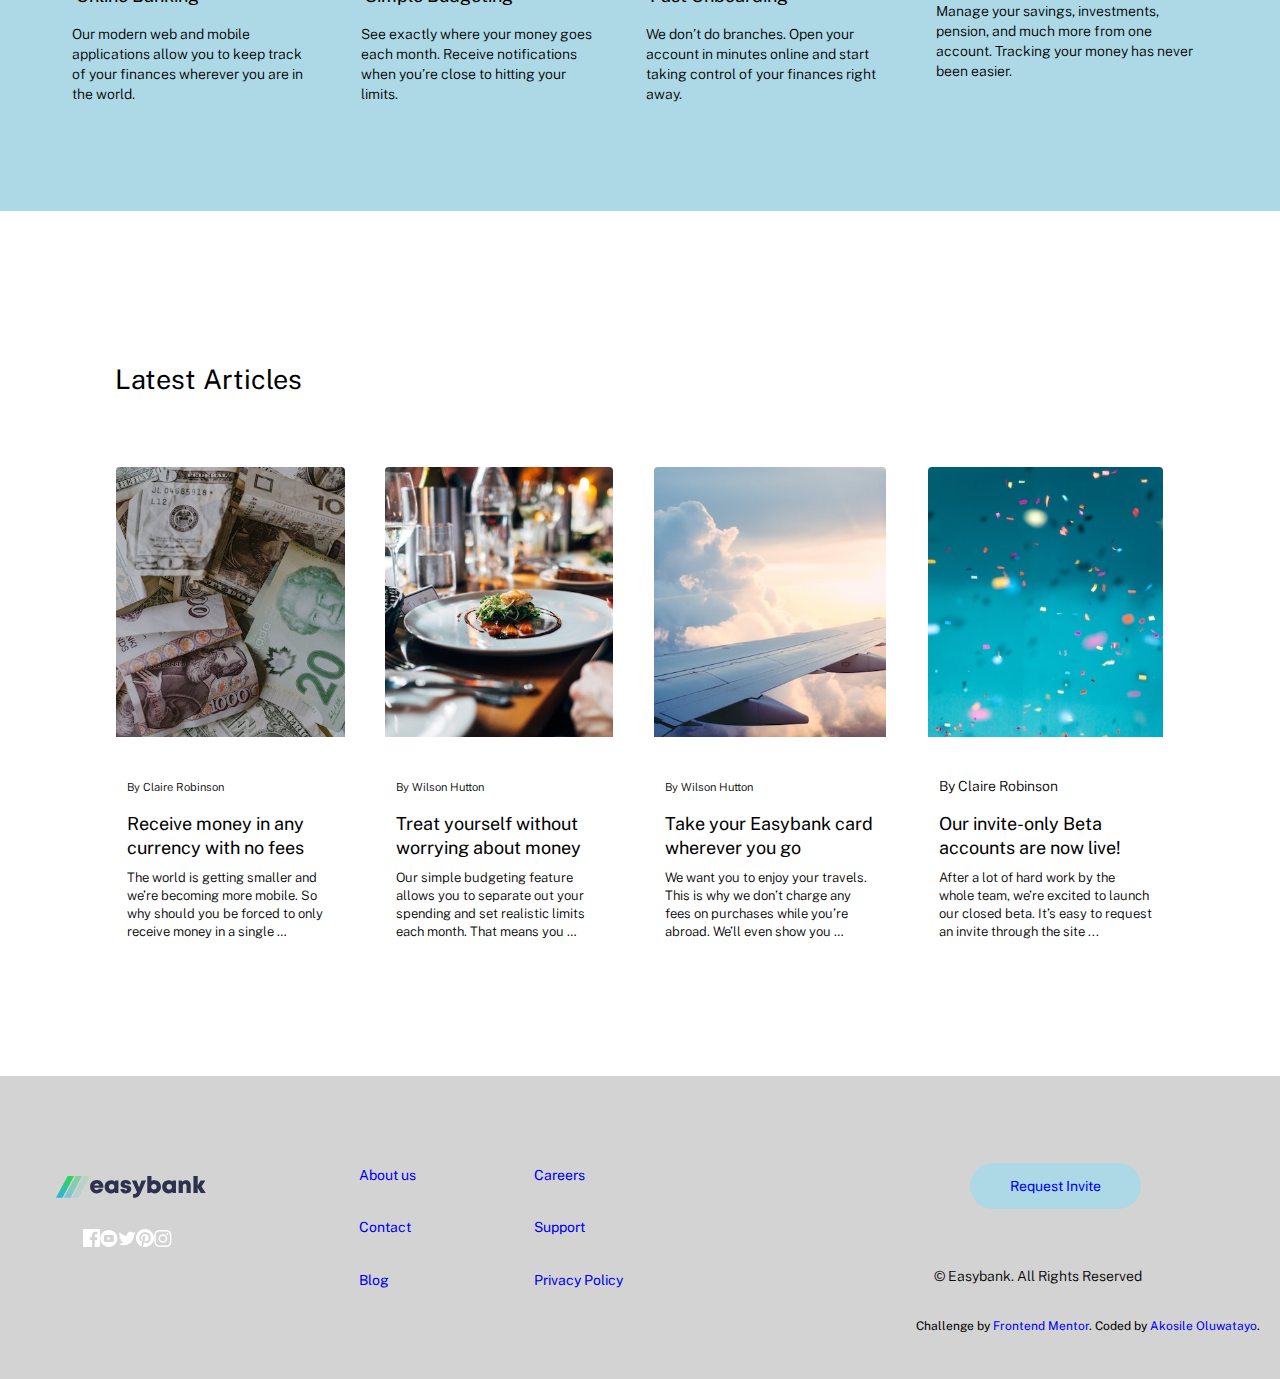
==== commit 224e1023: "Checkout to last mistake" ====
--- a/index.html
+++ b/index.html
@@ -228,35 +228,34 @@
     </main>
     <footer class="footer">
         <div class="footer__flex">
-            
-            <div class="footer__logo">
-                <a href="#">
-                    <img src="images/logo.svg" alt="logo" width="150" height="200">
-                </a>
-            </div>
-
-            <div class="footer__socialIcons">
-                <a href="#">
-                    <img src="images/icon-facebook.svg" width="25" height="30" alt="icon-facebook">
-                </a>
-                <a href="#">
-                    <img src="images/icon-youtube.svg" width="25" height="30" alt="icon-youtube">
-                </a>
-                <a href="#">
-                    <img src="images/icon-twitter.svg" width="25" height="30" alt="icon-twitter">
-                </a>
-                <a href="#">
-                    <img src="images/icon-pinterest.svg" width="25" height="30" alt="icon-pinterest">
-                </a>
-                <a href="#">
-                    <img src="images/icon-instagram.svg" width="25" height="30" alt="icon-instagram">
-                </a>
-            </div>
+
+        <div class="footer__logo">
+            <a href="#">
+                <img src="images/logo.svg" alt="logo" width="150" height="200">
+            </a>
+        </div>
+
+        <div class="footer__socialIcons">
+            <a href="#">
+                <img src="images/icon-facebook.svg" width="25" height="30" alt="icon-facebook">
+            </a>
+            <a href="#">
+                <img src="images/icon-youtube.svg" width="25" height="30" alt="icon-youtube">
+            </a>
+            <a href="#">
+                <img src="images/icon-twitter.svg" width="25" height="30" alt="icon-twitter">
+            </a>
+            <a href="#">
+                <img src="images/icon-pinterest.svg" width="25" height="30" alt="icon-pinterest">
+            </a>
+            <a href="#">
+                <img src="images/icon-instagram.svg" width="25" height="30" alt="icon-instagram">
+            </a>
+        </div>
+    </div>
 
         <div class="footer__nav">
             <ul class="footer__nav-links">
-                <div class="footer__nav-links-flex">
-
                 <li>
                     <a href="#" class="footer__nav--link">About us</a>
                 </li>
@@ -266,10 +265,6 @@
                 <li>
                     <a href="#" class="footer__nav--link">Blog</a>
                 </li>
-                </div>
-
-                
-                <div class="footer__nav-links-flex">
                 <li>
                     <a href="#" class="footer__nav--link">Careers</a>
                 </li>
@@ -279,24 +274,21 @@
                 <li>
                     <a href="#" class="footer__nav--link">Privacy Policy</a>
                 </li>
-            </div>
             </ul>
         </div>
+        <div class="requestBtn">
+
+        <div class="footer__btn">
+            <a href="#" class="button">Request Invite</a>
+        </div>
+        <p>© Easybank. All Rights Reserved</p>
+
+        <div class="footer__attribution">
+            Challenge by <a href="https://www.frontendmentor.io?ref=challenge" target="_blank">Frontend Mentor</a>.
+            Coded by <a href="#">Akosile Oluwatayo</a>.
+        </div>
     </div>
 
-        <div class="">
-
-            <div class="footer__btn">
-                <a href="#" class="button">Request Invite</a>
-            </div>
-            <p>© Easybank. All Rights Reserved</p>
-
-            <div class="footer__attribution">
-                Challenge by <a href="https://www.frontendmentor.io?ref=challenge" target="_blank">Frontend Mentor</a>.
-                Coded by <a href="#">Akosile Oluwatayo</a>.
-            </div>
-            
-       
     </footer>
 </body>
 <script src="script/main.js"></script>
--- a/styles/main.css
+++ b/styles/main.css
@@ -2,5 +2,5 @@
  transform 0.5s ease-in,  background 0.4s ease-in;z-index:2000;width:85%}.header__nav.active{transform:translateX(0%);transition:opacity 0.2s ease,  background 0.2s ease-out,- transform 0.4s ease-out;opacity:1}.header__nav--links{display:flex;align-items:center;justify-content:center;flex-direction:column}.header__nav--links li{padding:2vh}.header__nav--link{font-weight:400;padding:2vh}.header__btn{display:none}.main__article{position:relative}.main__article--img:nth-of-type(1){display:flex;align-items:flex-end;justify-content:center;background:url("../images/bg-intro-mobile.svg");background-repeat:no-repeat;background-position:center bottom;background-size:cover;transform:translateY(-15vh)}.main__article--img:nth-of-type(1) img{width:95%;transform:translateY(-6vh)}.main__article--text{margin-top:-22vh;text-align:center}.main__article--text h1{font-weight:400;text-overflow:ellipsis}.main__article--text p{font-weight:300;font-size:15px;max-width:90%;margin:auto;line-height:25px}.main__article--btn{display:flex;align-items:center;justify-content:center;margin:5vh 0px 6vh 0px}.main__article--btn .button{z-index:1000;padding:12px 24px;border-radius:50px;font-size:14px;text-align:center;background:lightgray}.main__article:nth-child(2){margin:12vh auto;max-width:100%;display:grid;place-items:center;font-size:16px}.main__article:nth-child(2) header{margin:0 auto;text-align:center;padding:8vh 0px}.main__article:nth-child(2) header h2{font-size:2rem;line-height:40px;font-weight:400;padding-bottom:20px}.main__article:nth-child(2) header p{font-weight:300;font-size:16px;line-height:22px}.main__article:nth-child(2) .section{display:flex;align-items:center;justify-content:space-around;flex-direction:column;padding-bottom:5vh}.main__article:nth-child(2) .section__text{text-align:center}.main__article:nth-child(2) .section__text h2{font-weight:400;font-size:1rem;padding:2vh 0px;line-height:20px}.main__article:nth-child(2) .section__text p{margin:0px auto;max-width:85%;font-weight:300;font-size:14px;line-height:20px}.main__article:nth-child(2) .section:nth-of-type(4){padding-bottom:10vh}.main__article:nth-of-type(3){margin:18vh auto 20px auto;max-width:100%}.main__article:nth-of-type(3) h3{text-align:center;padding:5vh 0 0vh 0px;font-size:1.5rem;font-weight:400}.main__article:nth-of-type(3) .section__img--two{width:85%;margin:8vh auto 4vh auto}.main__article:nth-of-type(3) .section__img--two img{height:30vh;object-fit:cover;border-top-left-radius:4px;border-top-right-radius:4px}.main__article:nth-of-type(3) .section__text--two{margin:0px auto;width:77%}.main__article:nth-of-type(3) .section__text--two h4{padding:0vh 0px 2vh 0px;font-weight:300;font-size:14px}.main__article:nth-of-type(3) .section__text--two p{font-size:13px;line-height:18px;font-weight:300}.main__article:nth-of-type(3) .section__text--two p:nth-of-type(1){font-weight:400;font-size:1rem;line-height:24px;padding-bottom:1vh}.footer{margin-top:15vh;padding:5vh;display:grid;place-items:center;background:lightgrey}.footer__socialIcons{padding:3vh;max-width:100%;width:80%;display:flex;align-items:center;justify-content:space-around}.footer__nav{display:flex;align-items:center;justify-content:center}.footer__nav li{text-align:center;padding:2vh}.footer__nav--link{font-weight:400;padding:2vh}.footer__btn{margin:6vh}.footer__btn .button{padding:15px 40px;border-radius:50px;font-size:14px;text-align:center;background:lightblue}.footer p{font-size:14px;font-weight:300;padding:2vh}.footer__attribution{font-size:12px;text-align:center;margin-top:2vh}@media screen and (min-width: 1000px){body{overflow-x:hidden}header{max-width:100% !important;width:100% !important;background:lightgrey}.header{height:12vh;width:80%;margin:0px auto}.header .icon{display:none}.header__nav{position:relative;border-radius:5px;opacity:1 !important;transform:translateX(0%);transition:none;z-index:2000;top:-0vh;background:transparent;font-size:12px}.header__nav--links{display:flex;align-items:center;justify-content:center;flex-direction:row}.header__nav--links li{padding:1vh}.header__nav--link{font-weight:400;padding:2vh}.header__btn{font-size:13px;display:block;white-space:nowrap}.main__article{position:relative}.main__article:nth-of-type(1){display:flex;align-items:center;justify-content:center;flex-direction:row-reverse;max-width:100%;width:100%}.main__article--img:nth-of-type(1){flex-grow:2;display:flex;align-items:center;justify-content:space-around;background:url("../images/bg-intro-desktop.svg");background-size:cover;z-index:-2000000;background-position:center center;background-repeat:no-repeat;transform:translate(12vw, -15vh);height:95vh;width:150vw;max-width:100%}.main__article--img:nth-of-type(1) img{width:85% !important;transform:translate(2vw, 25vh)}.main__article--text{position:relative;top:12vh;left:10vw;text-align:left;display:flex;flex-direction:column;justify-content:center;align-items:flex-start}.main__article--text a{cursor:pointer}.main__article--text h1{overflow-wrap:break-word;font-weight:400;max-width:80%;margin-left:20px}.main__article--text p{font-weight:300;font-size:15px;max-width:90%;margin:auto;line-height:25px}.main__article--text .button{margin-left:20px;cursor:pointer !important}.main__article:nth-of-type(2){background:lightblue !important;max-width:100%;width:100%;padding:40px 50px;z-index:-20000000000 !important}.main__article:nth-of-type(2) header{background:transparent;margin:0 auto;text-align:left}.main__article:nth-of-type(2) header p{max-width:50%;line-height:28px}.main__article:nth-of-type(2) .flex{max-width:100%;width:100%;margin:10vh auto 0px auto;flex-direction:row;display:flex;align-items:center;justify-content:center}.main__article:nth-of-type(2) .flex .section{text-align:left;display:flex;align-items:flex-start;justify-content:space-around;flex-direction:column}.main__article:nth-of-type(2) .flex .section__img{padding-left:2vw}.main__article:nth-of-type(2) .flex .section__text{text-align:left !important}.main__article:nth-of-type(2) .flex .section__text h2{padding:2vh 2vw}.main__article:nth-of-type(3){z-index:-2000;max-width:100%;width:85%;margin:0 auto}.main__article:nth-of-type(3) header{margin-left:1.5vw;background:none}.main__article:nth-of-type(3) header h3{text-align:left}.main__article:nth-of-type(3) .flexThree{display:flex;margin:0 auto}.footer{display:flex;align-items:center;justify-content:space-between;max-width:100%}.footer__nav-links{column-count:2;column-gap:20px;list-style-type:none}.footer__flex{display:flex;align-items:center;justify-content:space-around}.footer__flex li{white-space:nowrap}}
+ transform 0.4s ease-out;opacity:1}.header__nav--links{display:flex;align-items:center;justify-content:center;flex-direction:column}.header__nav--links li{padding:2vh}.header__nav--link{font-weight:400;padding:2vh}.header__btn{display:none}.main__article{position:relative}.main__article--img:nth-of-type(1){display:flex;align-items:flex-end;justify-content:center;background:url("../images/bg-intro-mobile.svg");background-repeat:no-repeat;background-position:center bottom;background-size:cover;transform:translateY(-15vh)}.main__article--img:nth-of-type(1) img{width:95%;transform:translateY(-6vh)}.main__article--text{margin-top:-22vh;text-align:center}.main__article--text h1{font-weight:400;text-overflow:ellipsis}.main__article--text p{font-weight:300;font-size:15px;max-width:90%;margin:auto;line-height:25px}.main__article--btn{display:flex;align-items:center;justify-content:center;margin:5vh 0px 6vh 0px}.main__article--btn .button{z-index:1000;padding:12px 24px;border-radius:50px;font-size:14px;text-align:center;background:lightgray}.main__article:nth-child(2){margin:12vh auto;max-width:100%;display:grid;place-items:center;font-size:16px}.main__article:nth-child(2) header{margin:0 auto;text-align:center;padding:8vh 0px}.main__article:nth-child(2) header h2{font-size:2rem;line-height:40px;font-weight:400;padding-bottom:20px}.main__article:nth-child(2) header p{font-weight:300;font-size:16px;line-height:22px}.main__article:nth-child(2) .section{display:flex;align-items:center;justify-content:space-around;flex-direction:column;padding-bottom:5vh}.main__article:nth-child(2) .section__text{text-align:center}.main__article:nth-child(2) .section__text h2{font-weight:400;font-size:1rem;padding:2vh 0px;line-height:20px}.main__article:nth-child(2) .section__text p{margin:0px auto;max-width:85%;font-weight:300;font-size:14px;line-height:20px}.main__article:nth-child(2) .section:nth-of-type(4){padding-bottom:10vh}.main__article:nth-of-type(3){margin:18vh auto 20px auto;max-width:100%}.main__article:nth-of-type(3) h3{text-align:center;padding:5vh 0 0vh 0px;font-size:1.5rem;font-weight:400}.main__article:nth-of-type(3) .section__img--two{width:85%;margin:8vh auto 4vh auto}.main__article:nth-of-type(3) .section__img--two img{height:30vh;object-fit:cover;border-top-left-radius:4px;border-top-right-radius:4px}.main__article:nth-of-type(3) .section__text--two{margin:0px auto;width:77%}.main__article:nth-of-type(3) .section__text--two h4{padding:0vh 0px 2vh 0px;font-weight:300;font-size:14px}.main__article:nth-of-type(3) .section__text--two p{font-size:13px;line-height:18px;font-weight:300}.main__article:nth-of-type(3) .section__text--two p:nth-of-type(1){font-weight:400;font-size:1rem;line-height:24px;padding-bottom:1vh}.footer{margin-top:15vh;padding:5vh;display:grid;place-items:center;background:lightgrey}.footer__socialIcons{padding:3vh;max-width:100%;width:80%;display:flex;align-items:center;justify-content:space-around}.footer__nav{display:flex;align-items:center;justify-content:center}.footer__nav li{text-align:center;padding:2vh}.footer__nav--link{font-weight:400;padding:2vh}.footer__btn{margin:6vh}.footer__btn .button{padding:15px 40px;border-radius:50px;font-size:14px;text-align:center;background:lightblue}.footer p{font-size:14px;font-weight:300;padding:2vh}.footer__attribution{font-size:12px;text-align:center;margin-top:2vh}@media screen and (min-width: 1000px){body{overflow-x:hidden}header{max-width:100% !important;width:100% !important;background:lightgrey}.header{height:12vh;width:80%;margin:0px auto}.header .icon{display:none}.header__nav{position:relative;border-radius:5px;opacity:1 !important;transform:translateX(0%);transition:none;z-index:2000;top:-0vh;background:transparent;font-size:12px}.header__nav--links{display:flex;align-items:center;justify-content:center;flex-direction:row}.header__nav--links li{padding:1vh}.header__nav--link{font-weight:400;padding:2vh}.header__btn{font-size:13px;display:block;white-space:nowrap}.main__article{position:relative}.main__article:nth-of-type(1){display:flex;align-items:center;justify-content:center;flex-direction:row-reverse;max-width:100%;width:100%}.main__article--img:nth-of-type(1){flex-grow:2;display:flex;align-items:center;justify-content:space-around;background:url("../images/bg-intro-desktop.svg");background-size:cover;z-index:-2000000;background-position:center center;background-repeat:no-repeat;transform:translate(12vw, -15vh);height:95vh;width:150vw;max-width:100%}.main__article--img:nth-of-type(1) img{width:85% !important;transform:translate(2vw, 25vh)}.main__article--text{position:relative;top:12vh;left:10vw;text-align:left;display:flex;flex-direction:column;justify-content:center;align-items:flex-start}.main__article--text a{cursor:pointer}.main__article--text h1{overflow-wrap:break-word;font-weight:400;max-width:80%;margin-left:20px}.main__article--text p{font-weight:300;font-size:15px;max-width:90%;margin:auto;line-height:25px}.main__article--text .button{margin-left:20px;cursor:pointer !important}.main__article:nth-of-type(2){background:lightblue !important;max-width:100%;width:100%;padding:40px 50px;z-index:-20000000000 !important}.main__article:nth-of-type(2) header{background:transparent;margin:0 auto;text-align:left}.main__article:nth-of-type(2) header p{max-width:50%;line-height:28px}.main__article:nth-of-type(2) .flex{max-width:100%;width:100%;margin:10vh auto 0px auto;flex-direction:row;display:flex;align-items:center;justify-content:center}.main__article:nth-of-type(2) .flex .section{text-align:left;display:flex;align-items:flex-start;justify-content:space-around;flex-direction:column}.main__article:nth-of-type(2) .flex .section__img{padding-left:2vw}.main__article:nth-of-type(2) .flex .section__text{text-align:left !important}.main__article:nth-of-type(2) .flex .section__text h2{padding:2vh 2vw}.main__article:nth-of-type(3){z-index:-2000;max-width:100%;width:85%;margin:0 auto}.main__article:nth-of-type(3) header{background:transparent;margin-left:1.5vw}.main__article:nth-of-type(3) header h3{text-align:left}.main__article:nth-of-type(3) .flexThree{display:flex;margin:0 auto}.footer{grid-auto-flow:column;grid-template-columns:minmax(200px, 200px);align-items:center}.footer__nav-links{column-count:2;font-size:14px}.footer__nav-links li{text-align:left}.footer .requestBtn{position:relative;left:8vw}}
 /*# sourceMappingURL=main.css.map */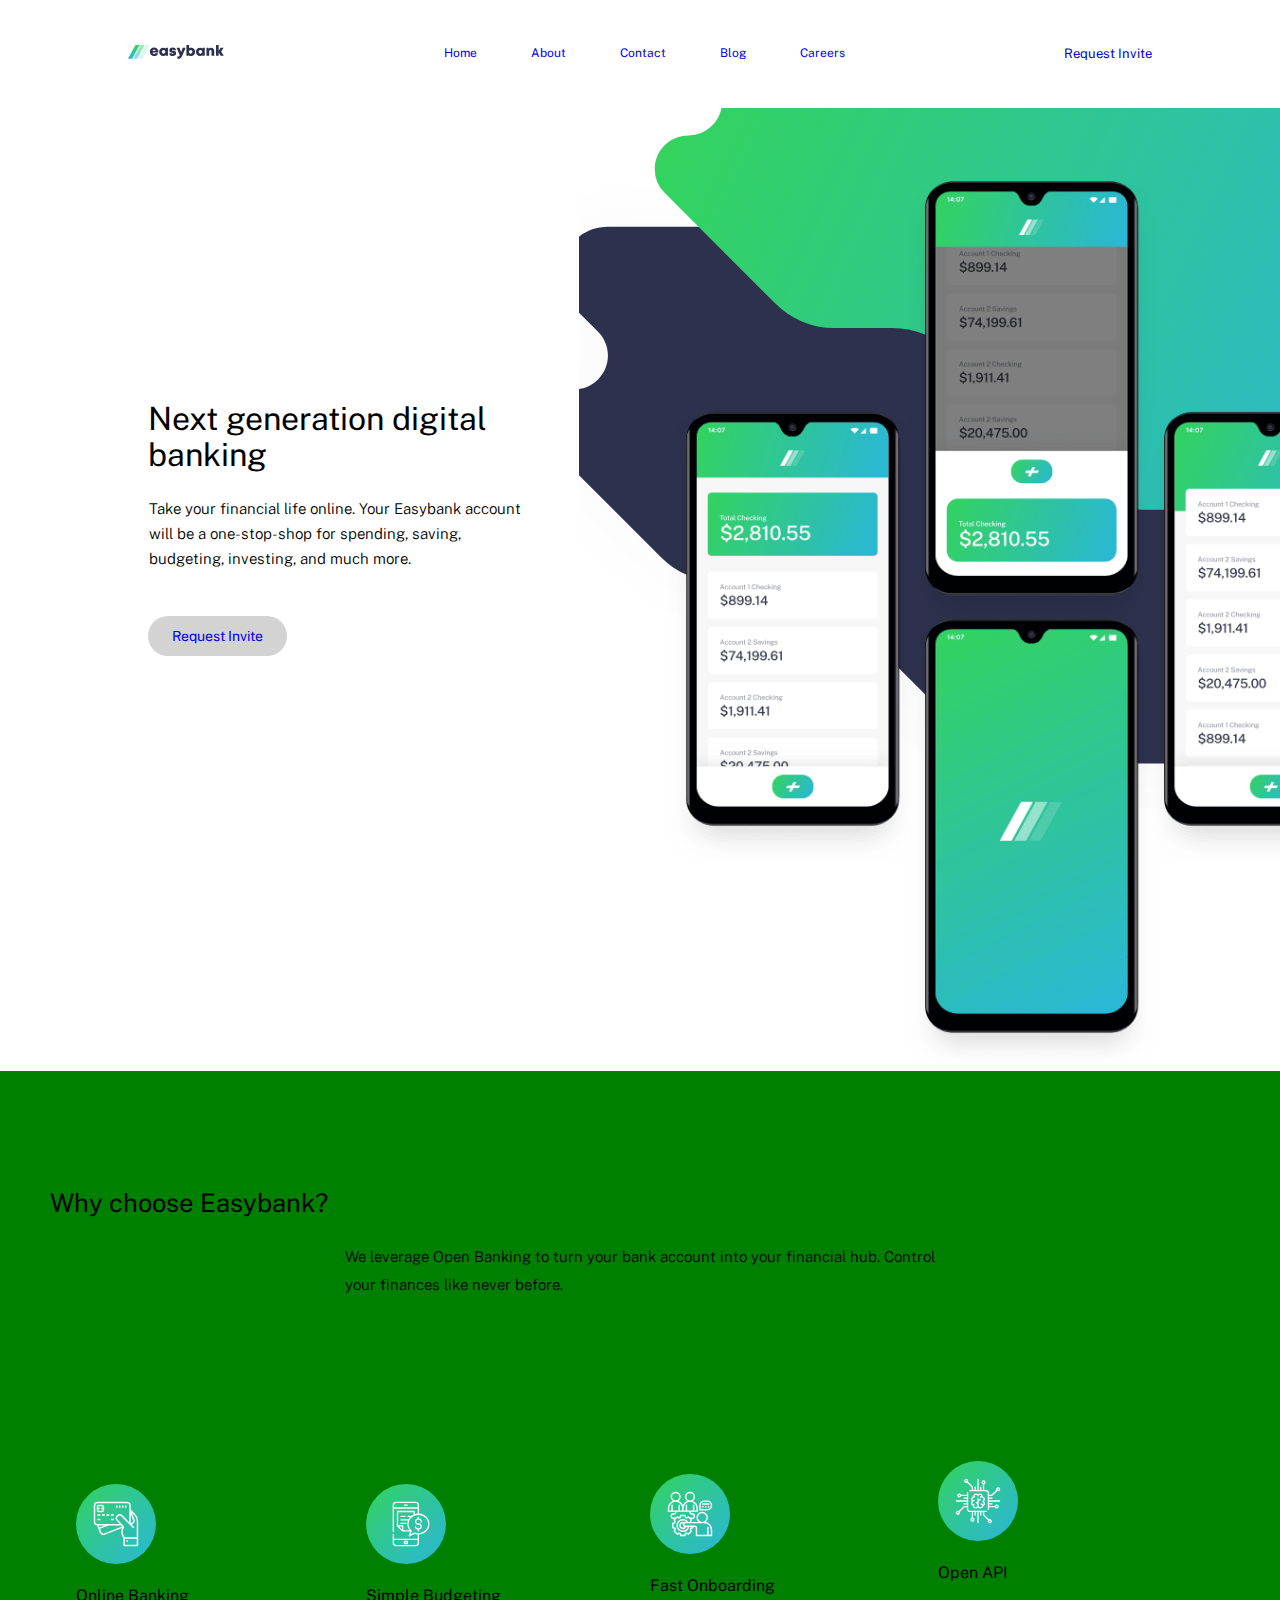
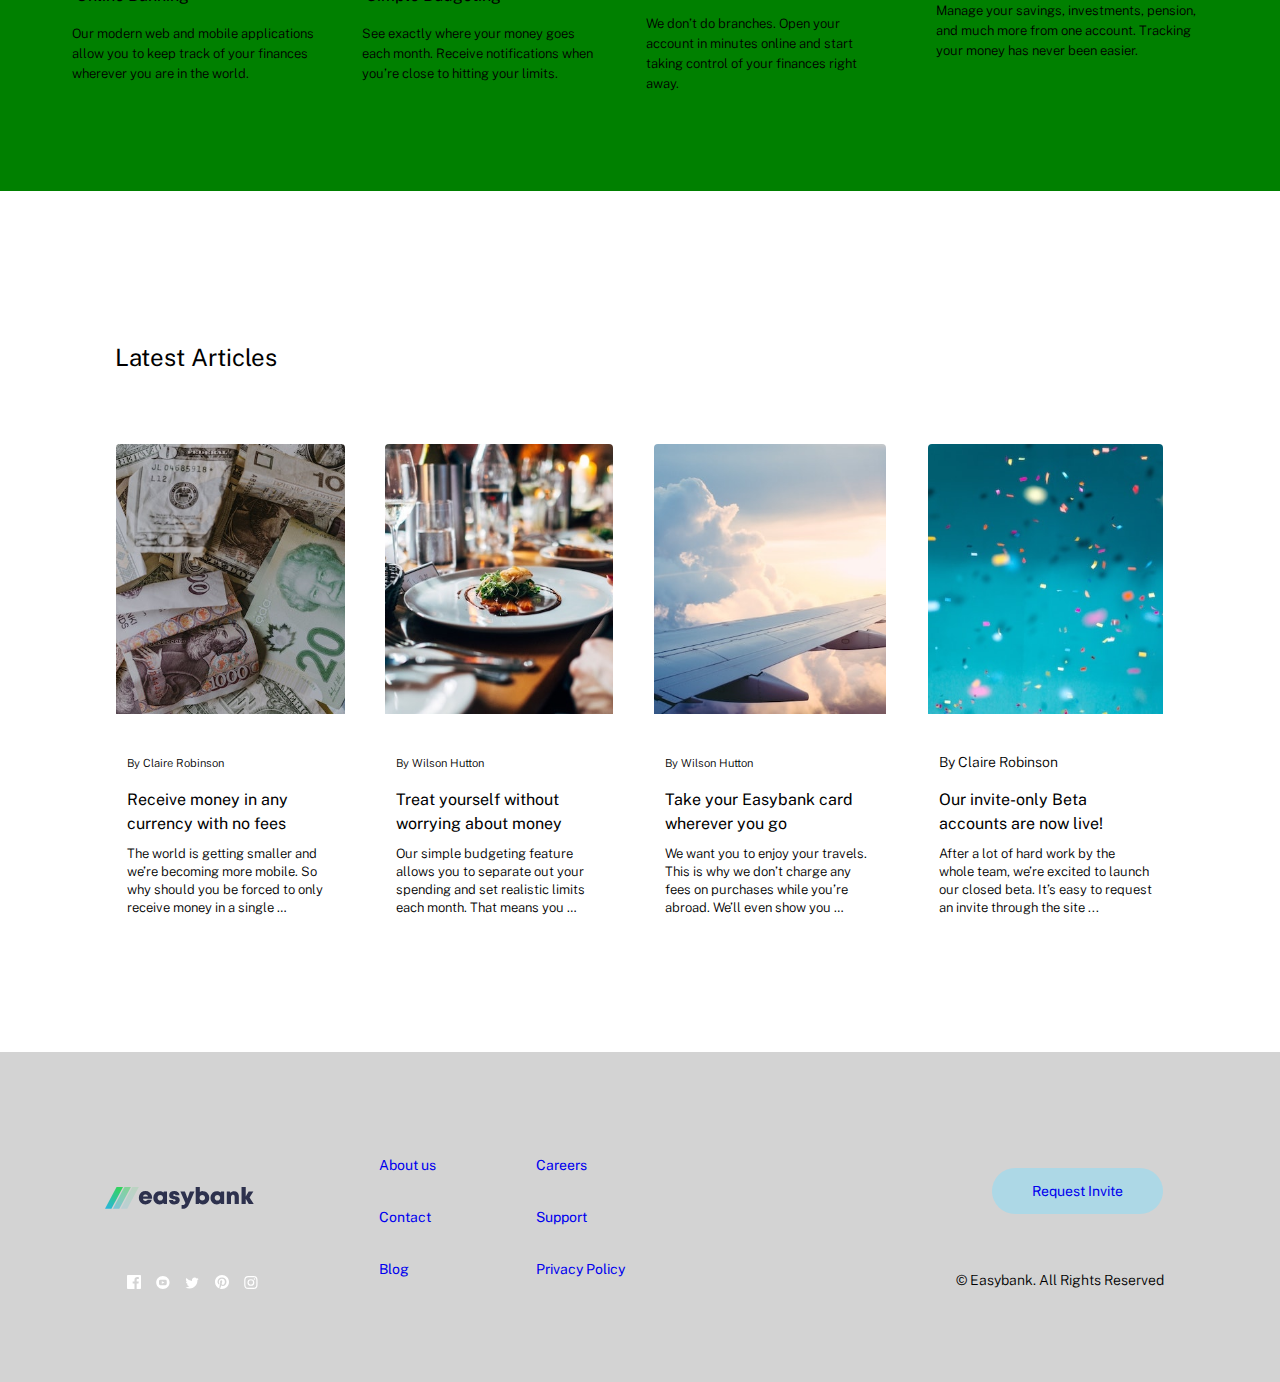
==== commit 0bfd17cc: "Checkout to last mistake" ====
--- a/index.html
+++ b/index.html
@@ -229,30 +229,48 @@
     <footer class="footer">
         <div class="footer__flex">
 
-        <div class="footer__logo">
-            <a href="#">
-                <img src="images/logo.svg" alt="logo" width="150" height="200">
-            </a>
+            <div class="footer__logo">
+                <a href="#">
+                    <img src="images/logo.svg" alt="logo" width="150" height="200">
+                </a>
+            </div>
+
+            <div class="footer__socialIcons">
+                <ul class="footer__socialIcons--ul">
+                    <li>
+                        <!-- Facebook -->
+                        <a href="#">
+                            <img src="images/icon-facebook.svg" width="25" height="30" alt="icon-facebook">
+                        </a>
+                    </li>
+
+                    <li>
+                        <a href="#">
+                            <img src="images/icon-youtube.svg" width="25" height="30" alt="icon-youtube">
+                        </a>
+                    </li>
+
+                    <li>
+                        <a href="#">
+                            <img src="images/icon-twitter.svg" width="25" height="30" alt="icon-twitter">
+                        </a>
+                    </li>
+
+                        <li>
+                            <a href="#">
+                                <img src="images/icon-pinterest.svg" width="25" height="30" alt="icon-pinterest">
+                            </a>
+                        </li>
+
+                        <li>
+                            <a href="#">
+                                <img src="images/icon-instagram.svg" width="25" height="30" alt="icon-instagram">
+                            </a>
+                        </li>
+                </ul>
+
+            </div>
         </div>
-
-        <div class="footer__socialIcons">
-            <a href="#">
-                <img src="images/icon-facebook.svg" width="25" height="30" alt="icon-facebook">
-            </a>
-            <a href="#">
-                <img src="images/icon-youtube.svg" width="25" height="30" alt="icon-youtube">
-            </a>
-            <a href="#">
-                <img src="images/icon-twitter.svg" width="25" height="30" alt="icon-twitter">
-            </a>
-            <a href="#">
-                <img src="images/icon-pinterest.svg" width="25" height="30" alt="icon-pinterest">
-            </a>
-            <a href="#">
-                <img src="images/icon-instagram.svg" width="25" height="30" alt="icon-instagram">
-            </a>
-        </div>
-    </div>
 
         <div class="footer__nav">
             <ul class="footer__nav-links">
@@ -278,16 +296,16 @@
         </div>
         <div class="requestBtn">
 
-        <div class="footer__btn">
-            <a href="#" class="button">Request Invite</a>
-        </div>
-        <p>© Easybank. All Rights Reserved</p>
-
-        <div class="footer__attribution">
+            <div class="footer__btn">
+                <a href="#" class="button">Request Invite</a>
+            </div>
+            <p>© Easybank. All Rights Reserved</p>
+
+            <!-- <div class="footer__attribution">
             Challenge by <a href="https://www.frontendmentor.io?ref=challenge" target="_blank">Frontend Mentor</a>.
             Coded by <a href="#">Akosile Oluwatayo</a>.
+        </div> -->
         </div>
-    </div>
 
     </footer>
 </body>
--- a/styles/main.css
+++ b/styles/main.css
@@ -1,6 +1,6 @@
-/*! normalize.css v7.0.0 | MIT License | github.com/necolas/normalize.css */*,*::before,*::after{box-sizing:border-box;margin:0px;padding:0px}html{line-height:1.15;-ms-text-size-adjust:100%;-webkit-text-size-adjust:100%}body{margin:0}article,aside,footer,header,nav,section{display:block}h1{font-size:2em;margin:0.67em 0}figcaption,figure,main{display:block}figure{margin:1em 40px}hr{box-sizing:content-box;height:0;overflow:visible}pre{font-family:monospace, monospace;font-size:1em}a{background-color:transparent;-webkit-text-decoration-skip:objects}abbr[title]{border-bottom:none;text-decoration:underline;text-decoration:underline dotted}b,strong{font-weight:inherit}b,strong{font-weight:bolder}code,kbd,samp{font-family:monospace, monospace;font-size:1em}dfn{font-style:italic}mark{background-color:#ff0;color:#000}small{font-size:80%}sub,sup{font-size:75%;line-height:0;position:relative;vertical-align:baseline}sub{bottom:-0.25em}sup{top:-0.5em}audio,video{display:inline-block}audio:not([controls]){display:none;height:0}img{border-style:none;max-width:100%;height:auto}svg:not(:root){overflow:hidden}button,input,optgroup,select,textarea{font-family:sans-serif;font-size:100%;line-height:1.15;margin:0}button,input{overflow:visible}button,select{text-transform:none}button,html [type="button"],[type="reset"],[type="submit"]{-webkit-appearance:button}button::-moz-focus-inner,[type="button"]::-moz-focus-inner,[type="reset"]::-moz-focus-inner,[type="submit"]::-moz-focus-inner{border-style:none;padding:0}button:-moz-focusring,[type="button"]:-moz-focusring,[type="reset"]:-moz-focusring,[type="submit"]:-moz-focusring{outline:1px dotted ButtonText}fieldset{padding:0.35em 0.75em 0.625em}legend{box-sizing:border-box;color:inherit;display:table;max-width:100%;padding:0;white-space:normal}progress{display:inline-block;vertical-align:baseline}ul{list-style-type:none}a{text-decoration:none}textarea{overflow:auto}[type="checkbox"],[type="radio"]{box-sizing:border-box;padding:0}[type="number"]::-webkit-inner-spin-button,[type="number"]::-webkit-outer-spin-button{height:auto}[type="search"]{-webkit-appearance:textfield;outline-offset:-2px}[type="search"]::-webkit-search-cancel-button,[type="search"]::-webkit-search-decoration{-webkit-appearance:none}::-webkit-file-upload-button{-webkit-appearance:button;font:inherit}details,menu{display:block}summary{display:list-item}canvas{display:inline-block}template{display:none}[hidden]{display:none}html{font-size:18px;min-height:100vh}body{font-family:'Public Sans', sans-serif;position:relative}.body__Overlay{position:absolute;top:0;background:rgba(0,0,0,0.281);bottom:0;right:0;left:0;z-index:999;opacity:0;display:none}.body__Overlay.active{display:block;opacity:1}.header{background:lightgrey;display:flex;align-items:center;justify-content:space-around;height:10vh;-webkit-font-smoothing:antialiased;-moz-osx-font-smoothing:grayscale;z-index:1000;position:relative}.header__menu .icon{font-size:28px;line-height:33px;font-weight:300}.header__nav{position:fixed;top:14vh;padding:4vh;background:lightblue;border-radius:5px;opacity:0;transform:translateX(-200%);transition:opacity 0.4s ease-in,- transform 0.5s ease-in,- background 0.4s ease-in;z-index:2000;width:85%}.header__nav.active{transform:translateX(0%);transition:opacity 0.2s ease,+/*! normalize.css v7.0.0 | MIT License | github.com/necolas/normalize.css */*,*::before,*::after{box-sizing:border-box;margin:0px;padding:0px}html{line-height:1.15;-ms-text-size-adjust:100%;-webkit-text-size-adjust:100%}body{margin:0}article,aside,footer,header,nav,section{display:block}h1{font-size:2em;margin:0.67em 0}figcaption,figure,main{display:block}figure{margin:1em 40px}hr{box-sizing:content-box;height:0;overflow:visible}pre{font-family:monospace, monospace;font-size:1em}a{background-color:transparent;-webkit-text-decoration-skip:objects}abbr[title]{border-bottom:none;text-decoration:underline;text-decoration:underline dotted}b,strong{font-weight:inherit}b,strong{font-weight:bolder}code,kbd,samp{font-family:monospace, monospace;font-size:1em}dfn{font-style:italic}mark{background-color:#ff0;color:#000}small{font-size:80%}sub,sup{font-size:75%;line-height:0;position:relative;vertical-align:baseline}sub{bottom:-0.25em}sup{top:-0.5em}audio,video{display:inline-block}audio:not([controls]){display:none;height:0}img{border-style:none;max-width:100%;height:auto}svg:not(:root){overflow:hidden}button,input,optgroup,select,textarea{font-family:sans-serif;font-size:100%;line-height:1.15;margin:0}button,input{overflow:visible}button,select{text-transform:none}button,html [type="button"],[type="reset"],[type="submit"]{-webkit-appearance:button}button::-moz-focus-inner,[type="button"]::-moz-focus-inner,[type="reset"]::-moz-focus-inner,[type="submit"]::-moz-focus-inner{border-style:none;padding:0}button:-moz-focusring,[type="button"]:-moz-focusring,[type="reset"]:-moz-focusring,[type="submit"]:-moz-focusring{outline:1px dotted ButtonText}fieldset{padding:0.35em 0.75em 0.625em}legend{box-sizing:border-box;color:inherit;display:table;max-width:100%;padding:0;white-space:normal}progress{display:inline-block;vertical-align:baseline}ul{list-style-type:none}a{text-decoration:none}textarea{overflow:auto}[type="checkbox"],[type="radio"]{box-sizing:border-box;padding:0}[type="number"]::-webkit-inner-spin-button,[type="number"]::-webkit-outer-spin-button{height:auto}[type="search"]{-webkit-appearance:textfield;outline-offset:-2px}[type="search"]::-webkit-search-cancel-button,[type="search"]::-webkit-search-decoration{-webkit-appearance:none}::-webkit-file-upload-button{-webkit-appearance:button;font:inherit}details,menu{display:block}summary{display:list-item}canvas{display:inline-block}template{display:none}[hidden]{display:none}html{font-size:16px;min-height:100vh}body{font-family:'Public Sans', sans-serif;position:relative}.body__Overlay{position:absolute;top:0;background:rgba(0,0,0,0.281);bottom:0;right:0;left:0;z-index:999;opacity:0;display:none}.body__Overlay.active{display:block;opacity:1}header{background:#fff;box-shadow:-1px 10px 20px 0px #00000000}.header{box-shadow:-1px 10px 20px 0px #00000000;background:#fff;display:flex;align-items:center;justify-content:space-around;height:15vh;-webkit-font-smoothing:antialiased;-moz-osx-font-smoothing:grayscale;z-index:1000;position:relative}.header__menu .icon{font-size:28px;line-height:33px;font-weight:300}.header__nav{position:fixed;top:25vh;padding:4vh;background:lightblue;border-radius:5px;opacity:0;transform:translateX(-200%);transition:opacity 0.3s ease-in,+ transform 0.3s ease-in,+ background 0.3s ease-in;z-index:2000;width:85%}.header__nav.active{transform:translateX(0%);transition:opacity 0.2s ease,  background 0.2s ease-out,- transform 0.4s ease-out;opacity:1}.header__nav--links{display:flex;align-items:center;justify-content:center;flex-direction:column}.header__nav--links li{padding:2vh}.header__nav--link{font-weight:400;padding:2vh}.header__btn{display:none}.main__article{position:relative}.main__article--img:nth-of-type(1){display:flex;align-items:flex-end;justify-content:center;background:url("../images/bg-intro-mobile.svg");background-repeat:no-repeat;background-position:center bottom;background-size:cover;transform:translateY(-15vh)}.main__article--img:nth-of-type(1) img{width:95%;transform:translateY(-6vh)}.main__article--text{margin-top:-22vh;text-align:center}.main__article--text h1{font-weight:400;text-overflow:ellipsis}.main__article--text p{font-weight:300;font-size:15px;max-width:90%;margin:auto;line-height:25px}.main__article--btn{display:flex;align-items:center;justify-content:center;margin:5vh 0px 6vh 0px}.main__article--btn .button{z-index:1000;padding:12px 24px;border-radius:50px;font-size:14px;text-align:center;background:lightgray}.main__article:nth-child(2){margin:12vh auto;max-width:100%;display:grid;place-items:center;font-size:16px}.main__article:nth-child(2) header{margin:0 auto;text-align:center;padding:8vh 0px}.main__article:nth-child(2) header h2{font-size:2rem;line-height:40px;font-weight:400;padding-bottom:20px}.main__article:nth-child(2) header p{font-weight:300;font-size:16px;line-height:22px}.main__article:nth-child(2) .section{display:flex;align-items:center;justify-content:space-around;flex-direction:column;padding-bottom:5vh}.main__article:nth-child(2) .section__text{text-align:center}.main__article:nth-child(2) .section__text h2{font-weight:400;font-size:1rem;padding:2vh 0px;line-height:20px}.main__article:nth-child(2) .section__text p{margin:0px auto;max-width:85%;font-weight:300;font-size:14px;line-height:20px}.main__article:nth-child(2) .section:nth-of-type(4){padding-bottom:10vh}.main__article:nth-of-type(3){margin:18vh auto 20px auto;max-width:100%}.main__article:nth-of-type(3) h3{text-align:center;padding:5vh 0 0vh 0px;font-size:1.5rem;font-weight:400}.main__article:nth-of-type(3) .section__img--two{width:85%;margin:8vh auto 4vh auto}.main__article:nth-of-type(3) .section__img--two img{height:30vh;object-fit:cover;border-top-left-radius:4px;border-top-right-radius:4px}.main__article:nth-of-type(3) .section__text--two{margin:0px auto;width:77%}.main__article:nth-of-type(3) .section__text--two h4{padding:0vh 0px 2vh 0px;font-weight:300;font-size:14px}.main__article:nth-of-type(3) .section__text--two p{font-size:13px;line-height:18px;font-weight:300}.main__article:nth-of-type(3) .section__text--two p:nth-of-type(1){font-weight:400;font-size:1rem;line-height:24px;padding-bottom:1vh}.footer{margin-top:15vh;padding:5vh;display:grid;place-items:center;background:lightgrey}.footer__socialIcons{padding:3vh;max-width:100%;width:80%;display:flex;align-items:center;justify-content:space-around}.footer__nav{display:flex;align-items:center;justify-content:center}.footer__nav li{text-align:center;padding:2vh}.footer__nav--link{font-weight:400;padding:2vh}.footer__btn{margin:6vh}.footer__btn .button{padding:15px 40px;border-radius:50px;font-size:14px;text-align:center;background:lightblue}.footer p{font-size:14px;font-weight:300;padding:2vh}.footer__attribution{font-size:12px;text-align:center;margin-top:2vh}@media screen and (min-width: 1000px){body{overflow-x:hidden}header{max-width:100% !important;width:100% !important;background:lightgrey}.header{height:12vh;width:80%;margin:0px auto}.header .icon{display:none}.header__nav{position:relative;border-radius:5px;opacity:1 !important;transform:translateX(0%);transition:none;z-index:2000;top:-0vh;background:transparent;font-size:12px}.header__nav--links{display:flex;align-items:center;justify-content:center;flex-direction:row}.header__nav--links li{padding:1vh}.header__nav--link{font-weight:400;padding:2vh}.header__btn{font-size:13px;display:block;white-space:nowrap}.main__article{position:relative}.main__article:nth-of-type(1){display:flex;align-items:center;justify-content:center;flex-direction:row-reverse;max-width:100%;width:100%}.main__article--img:nth-of-type(1){flex-grow:2;display:flex;align-items:center;justify-content:space-around;background:url("../images/bg-intro-desktop.svg");background-size:cover;z-index:-2000000;background-position:center center;background-repeat:no-repeat;transform:translate(12vw, -15vh);height:95vh;width:150vw;max-width:100%}.main__article--img:nth-of-type(1) img{width:85% !important;transform:translate(2vw, 25vh)}.main__article--text{position:relative;top:12vh;left:10vw;text-align:left;display:flex;flex-direction:column;justify-content:center;align-items:flex-start}.main__article--text a{cursor:pointer}.main__article--text h1{overflow-wrap:break-word;font-weight:400;max-width:80%;margin-left:20px}.main__article--text p{font-weight:300;font-size:15px;max-width:90%;margin:auto;line-height:25px}.main__article--text .button{margin-left:20px;cursor:pointer !important}.main__article:nth-of-type(2){background:lightblue !important;max-width:100%;width:100%;padding:40px 50px;z-index:-20000000000 !important}.main__article:nth-of-type(2) header{background:transparent;margin:0 auto;text-align:left}.main__article:nth-of-type(2) header p{max-width:50%;line-height:28px}.main__article:nth-of-type(2) .flex{max-width:100%;width:100%;margin:10vh auto 0px auto;flex-direction:row;display:flex;align-items:center;justify-content:center}.main__article:nth-of-type(2) .flex .section{text-align:left;display:flex;align-items:flex-start;justify-content:space-around;flex-direction:column}.main__article:nth-of-type(2) .flex .section__img{padding-left:2vw}.main__article:nth-of-type(2) .flex .section__text{text-align:left !important}.main__article:nth-of-type(2) .flex .section__text h2{padding:2vh 2vw}.main__article:nth-of-type(3){z-index:-2000;max-width:100%;width:85%;margin:0 auto}.main__article:nth-of-type(3) header{background:transparent;margin-left:1.5vw}.main__article:nth-of-type(3) header h3{text-align:left}.main__article:nth-of-type(3) .flexThree{display:flex;margin:0 auto}.footer{grid-auto-flow:column;grid-template-columns:minmax(200px, 200px);align-items:center}.footer__nav-links{column-count:2;font-size:14px}.footer__nav-links li{text-align:left}.footer .requestBtn{position:relative;left:8vw}}
+ transform 0.2s ease-out;opacity:1}.header__nav--links{display:flex;align-items:center;justify-content:center;flex-direction:column}.header__nav--links li{padding:2vh}.header__nav--link{font-weight:400;padding:2vh}.header__btn{display:none}.main__article{position:relative}.main__article--img:nth-of-type(1){display:flex;align-items:flex-end;justify-content:center;background:url("../images/bg-intro-mobile.svg");background-repeat:no-repeat;background-position:center bottom;background-size:cover;transform:translateY(-15vh)}.main__article--img:nth-of-type(1) img{width:95%;transform:translateY(-6vh)}.main__article--text{margin-top:-22vh;text-align:center}.main__article--text h1{font-weight:400;text-overflow:ellipsis}.main__article--text p{font-weight:300;font-size:15px;max-width:90%;margin:auto;line-height:22px}.main__article--btn{display:flex;align-items:center;justify-content:center;margin:5vh 0px 6vh 0px}.main__article--btn .button{z-index:1000;padding:12px 24px;border-radius:50px;font-size:14px;text-align:center;background:lightgray}.main__article:nth-child(2){margin:12vh auto;max-width:100%;display:grid;place-items:center;font-size:16px;background:green !important}.main__article:nth-child(2) header{background:green !important;margin:0 auto;text-align:center;padding:8vh 0px}.main__article:nth-child(2) header h2{font-size:1.6rem;line-height:40px;font-weight:400;padding-bottom:20px}.main__article:nth-child(2) header p{font-weight:300;font-size:15px;line-height:22px;max-width:90%;margin:0 auto}.main__article:nth-child(2) .section{display:flex;align-items:center;justify-content:space-around;flex-direction:column;padding-bottom:5vh}.main__article:nth-child(2) .section__text{text-align:center}.main__article:nth-child(2) .section__text h2{font-weight:400;font-size:1rem;padding:2vh 0px;line-height:20px}.main__article:nth-child(2) .section__text p{margin:0px auto;max-width:85%;font-weight:300;font-size:13px;line-height:20px}.main__article:nth-child(2) .section:nth-of-type(4){padding-bottom:10vh}.main__article:nth-of-type(3){margin:18vh auto 20px auto;max-width:100%}.main__article:nth-of-type(3) h3{text-align:center;padding:5vh 0 0vh 0px;font-size:1.5rem;font-weight:400}.main__article:nth-of-type(3) .section__img--two{width:85%;margin:8vh auto 4vh auto}.main__article:nth-of-type(3) .section__img--two img{height:30vh;object-fit:cover;border-top-left-radius:4px;border-top-right-radius:4px}.main__article:nth-of-type(3) .section__text--two{margin:0px auto;width:77%}.main__article:nth-of-type(3) .section__text--two h4{padding:0vh 0px 2vh 0px;font-weight:300;font-size:14px}.main__article:nth-of-type(3) .section__text--two p{font-size:13px;line-height:18px;font-weight:300}.main__article:nth-of-type(3) .section__text--two p:nth-of-type(1){font-weight:400;font-size:1rem;line-height:24px;padding-bottom:1vh}.footer{margin-top:15vh;padding:6vh;display:grid;place-items:center;background:lightgrey}.footer__logo{margin-left:60px;margin-top:6vh}.footer__socialIcons{padding:3vh;max-width:100%;width:100%;display:flex;align-items:center;justify-content:space-around}.footer__socialIcons--ul{display:flex;align-items:center;justify-content:center}.footer__socialIcons--ul li{margin-left:20px}.footer__nav{display:flex;align-items:center;justify-content:center}.footer__nav li{text-align:center;padding:2vh}.footer__nav--link{font-weight:400;padding:1vh;font-size:14px}.footer__btn{margin:6vh}.footer__btn .button{padding:15px 40px;border-radius:50px;font-size:14px;text-align:center;background:lightblue}.footer p{font-size:14px;font-weight:300;padding:2vh}.footer__attribution{font-size:12px;text-align:center;margin-top:2vh}@media screen and (min-width: 1000px){body{overflow-x:hidden}header{max-width:100% !important;width:100% !important}.header{height:12vh;width:80%;margin:0px auto;box-shadow:none}.header .icon{display:none}.header__nav{position:relative;border-radius:5px;opacity:1 !important;transform:translateX(0%);transition:none;z-index:2000;top:-0vh;background:transparent;font-size:12px}.header__nav--links{display:flex;align-items:center;justify-content:center;flex-direction:row}.header__nav--links li{padding:1vh}.header__nav--link{font-weight:400;padding:2vh}.header__btn{font-size:13px;display:block;white-space:nowrap}.main__article{position:relative}.main__article:nth-of-type(1){display:flex;align-items:center;justify-content:center;flex-direction:row-reverse;max-width:100%;width:100%}.main__article--img:nth-of-type(1){flex-grow:2;display:flex;align-items:center;justify-content:space-around;background:url("../images/bg-intro-desktop.svg");background-size:cover;z-index:-2000000;background-position:center center;background-repeat:no-repeat;transform:translate(12vw, -15vh);height:95vh;width:150vw;max-width:100%}.main__article--img:nth-of-type(1) img{width:85% !important;transform:translate(2vw, 25vh)}.main__article--text{position:relative;top:12vh;left:10vw;text-align:left;display:flex;flex-direction:column;justify-content:center;align-items:flex-start}.main__article--text a{cursor:pointer}.main__article--text h1{overflow-wrap:break-word;font-weight:400;max-width:80%;margin-left:20px}.main__article--text p{font-weight:300;font-size:15px;max-width:90%;margin:auto;line-height:25px}.main__article--text .button{margin-left:20px;cursor:pointer !important}.main__article:nth-of-type(2){max-width:100%;width:100%;padding:40px 50px;z-index:-20000000000 !important}.main__article:nth-of-type(2) header{background:transparent;margin:0 auto;text-align:left}.main__article:nth-of-type(2) header p{max-width:50%;line-height:28px}.main__article:nth-of-type(2) .flex{max-width:100%;width:100%;margin:10vh auto 0px auto;flex-direction:row;display:flex;align-items:center;justify-content:center}.main__article:nth-of-type(2) .flex .section{text-align:left;display:flex;align-items:flex-start;justify-content:space-around;flex-direction:column}.main__article:nth-of-type(2) .flex .section__img{padding-left:2vw}.main__article:nth-of-type(2) .flex .section__text{text-align:left !important}.main__article:nth-of-type(2) .flex .section__text h2{padding:2vh 2vw}.main__article:nth-of-type(3){z-index:-2000;max-width:100%;width:85%;margin:0 auto}.main__article:nth-of-type(3) header{background:transparent;margin-left:1.5vw;background:none}.main__article:nth-of-type(3) header h3{text-align:left}.main__article:nth-of-type(3) .flexThree{display:flex;margin:0 auto}.footer{grid-auto-flow:column;grid-template-columns:200px;align-items:center}.footer__logo{margin-left:4vw;padding:3vh 0vw}.footer__nav-links{column-count:2;font-size:14px}.footer__nav-links li{text-align:left}.footer__socialIcons{width:100%;margin-left:3vw}.footer__socialIcons--ul{display:flex}.footer__socialIcons--ul li{margin:0.6vw}.footer .requestBtn{position:relative;left:7vw}}
 /*# sourceMappingURL=main.css.map */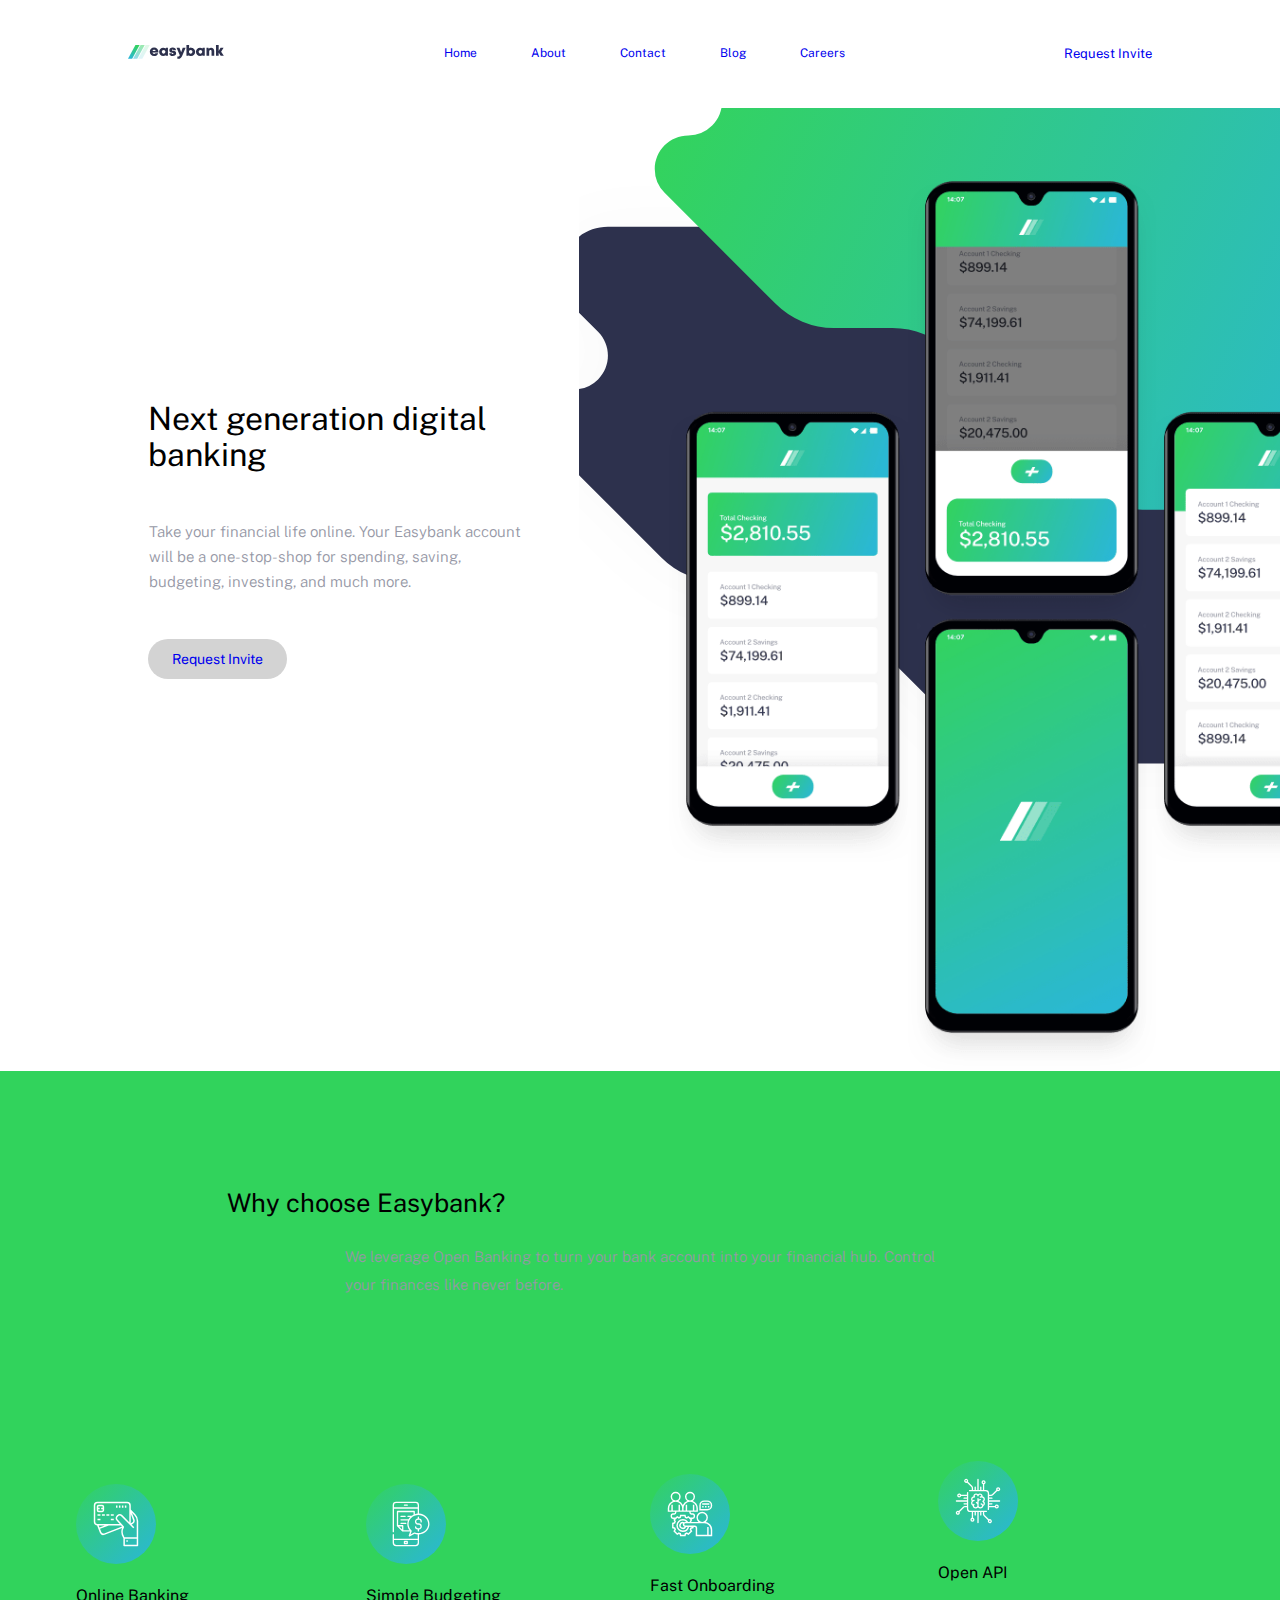
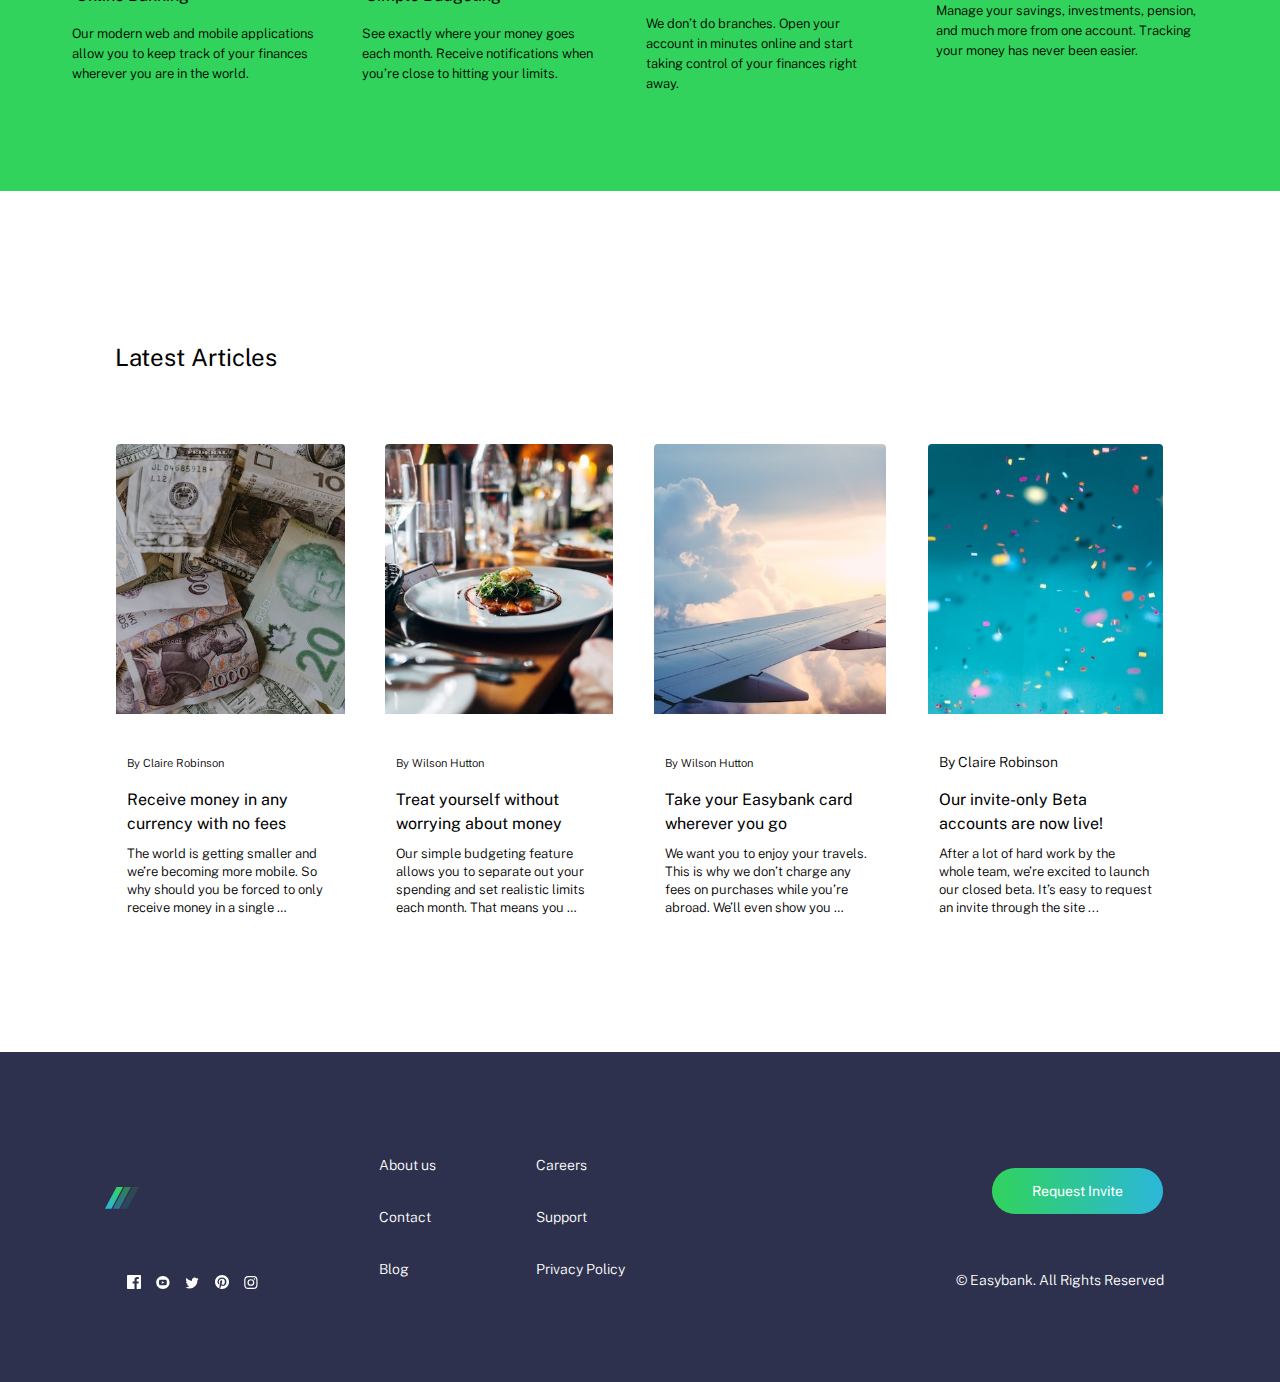
==== commit f0a45b96: "Doing some SHit Here" ====
--- a/index.html
+++ b/index.html
@@ -299,7 +299,7 @@
             <div class="footer__btn">
                 <a href="#" class="button">Request Invite</a>
             </div>
-            <p>© Easybank. All Rights Reserved</p>
+            <p class="copyRight">© Easybank. All Rights Reserved</p>
 
             <!-- <div class="footer__attribution">
             Challenge by <a href="https://www.frontendmentor.io?ref=challenge" target="_blank">Frontend Mentor</a>.
--- a/styles/main.css
+++ b/styles/main.css
@@ -2,5 +2,5 @@
  transform 0.3s ease-in,  background 0.3s ease-in;z-index:2000;width:85%}.header__nav.active{transform:translateX(0%);transition:opacity 0.2s ease,  background 0.2s ease-out,- transform 0.2s ease-out;opacity:1}.header__nav--links{display:flex;align-items:center;justify-content:center;flex-direction:column}.header__nav--links li{padding:2vh}.header__nav--link{font-weight:400;padding:2vh}.header__btn{display:none}.main__article{position:relative}.main__article--img:nth-of-type(1){display:flex;align-items:flex-end;justify-content:center;background:url("../images/bg-intro-mobile.svg");background-repeat:no-repeat;background-position:center bottom;background-size:cover;transform:translateY(-15vh)}.main__article--img:nth-of-type(1) img{width:95%;transform:translateY(-6vh)}.main__article--text{margin-top:-22vh;text-align:center}.main__article--text h1{font-weight:400;text-overflow:ellipsis}.main__article--text p{font-weight:300;font-size:15px;max-width:90%;margin:auto;line-height:22px}.main__article--btn{display:flex;align-items:center;justify-content:center;margin:5vh 0px 6vh 0px}.main__article--btn .button{z-index:1000;padding:12px 24px;border-radius:50px;font-size:14px;text-align:center;background:lightgray}.main__article:nth-child(2){margin:12vh auto;max-width:100%;display:grid;place-items:center;font-size:16px;background:green !important}.main__article:nth-child(2) header{background:green !important;margin:0 auto;text-align:center;padding:8vh 0px}.main__article:nth-child(2) header h2{font-size:1.6rem;line-height:40px;font-weight:400;padding-bottom:20px}.main__article:nth-child(2) header p{font-weight:300;font-size:15px;line-height:22px;max-width:90%;margin:0 auto}.main__article:nth-child(2) .section{display:flex;align-items:center;justify-content:space-around;flex-direction:column;padding-bottom:5vh}.main__article:nth-child(2) .section__text{text-align:center}.main__article:nth-child(2) .section__text h2{font-weight:400;font-size:1rem;padding:2vh 0px;line-height:20px}.main__article:nth-child(2) .section__text p{margin:0px auto;max-width:85%;font-weight:300;font-size:13px;line-height:20px}.main__article:nth-child(2) .section:nth-of-type(4){padding-bottom:10vh}.main__article:nth-of-type(3){margin:18vh auto 20px auto;max-width:100%}.main__article:nth-of-type(3) h3{text-align:center;padding:5vh 0 0vh 0px;font-size:1.5rem;font-weight:400}.main__article:nth-of-type(3) .section__img--two{width:85%;margin:8vh auto 4vh auto}.main__article:nth-of-type(3) .section__img--two img{height:30vh;object-fit:cover;border-top-left-radius:4px;border-top-right-radius:4px}.main__article:nth-of-type(3) .section__text--two{margin:0px auto;width:77%}.main__article:nth-of-type(3) .section__text--two h4{padding:0vh 0px 2vh 0px;font-weight:300;font-size:14px}.main__article:nth-of-type(3) .section__text--two p{font-size:13px;line-height:18px;font-weight:300}.main__article:nth-of-type(3) .section__text--two p:nth-of-type(1){font-weight:400;font-size:1rem;line-height:24px;padding-bottom:1vh}.footer{margin-top:15vh;padding:6vh;display:grid;place-items:center;background:lightgrey}.footer__logo{margin-left:60px;margin-top:6vh}.footer__socialIcons{padding:3vh;max-width:100%;width:100%;display:flex;align-items:center;justify-content:space-around}.footer__socialIcons--ul{display:flex;align-items:center;justify-content:center}.footer__socialIcons--ul li{margin-left:20px}.footer__nav{display:flex;align-items:center;justify-content:center}.footer__nav li{text-align:center;padding:2vh}.footer__nav--link{font-weight:400;padding:1vh;font-size:14px}.footer__btn{margin:6vh}.footer__btn .button{padding:15px 40px;border-radius:50px;font-size:14px;text-align:center;background:lightblue}.footer p{font-size:14px;font-weight:300;padding:2vh}.footer__attribution{font-size:12px;text-align:center;margin-top:2vh}@media screen and (min-width: 1000px){body{overflow-x:hidden}header{max-width:100% !important;width:100% !important}.header{height:12vh;width:80%;margin:0px auto;box-shadow:none}.header .icon{display:none}.header__nav{position:relative;border-radius:5px;opacity:1 !important;transform:translateX(0%);transition:none;z-index:2000;top:-0vh;background:transparent;font-size:12px}.header__nav--links{display:flex;align-items:center;justify-content:center;flex-direction:row}.header__nav--links li{padding:1vh}.header__nav--link{font-weight:400;padding:2vh}.header__btn{font-size:13px;display:block;white-space:nowrap}.main__article{position:relative}.main__article:nth-of-type(1){display:flex;align-items:center;justify-content:center;flex-direction:row-reverse;max-width:100%;width:100%}.main__article--img:nth-of-type(1){flex-grow:2;display:flex;align-items:center;justify-content:space-around;background:url("../images/bg-intro-desktop.svg");background-size:cover;z-index:-2000000;background-position:center center;background-repeat:no-repeat;transform:translate(12vw, -15vh);height:95vh;width:150vw;max-width:100%}.main__article--img:nth-of-type(1) img{width:85% !important;transform:translate(2vw, 25vh)}.main__article--text{position:relative;top:12vh;left:10vw;text-align:left;display:flex;flex-direction:column;justify-content:center;align-items:flex-start}.main__article--text a{cursor:pointer}.main__article--text h1{overflow-wrap:break-word;font-weight:400;max-width:80%;margin-left:20px}.main__article--text p{font-weight:300;font-size:15px;max-width:90%;margin:auto;line-height:25px}.main__article--text .button{margin-left:20px;cursor:pointer !important}.main__article:nth-of-type(2){max-width:100%;width:100%;padding:40px 50px;z-index:-20000000000 !important}.main__article:nth-of-type(2) header{background:transparent;margin:0 auto;text-align:left}.main__article:nth-of-type(2) header p{max-width:50%;line-height:28px}.main__article:nth-of-type(2) .flex{max-width:100%;width:100%;margin:10vh auto 0px auto;flex-direction:row;display:flex;align-items:center;justify-content:center}.main__article:nth-of-type(2) .flex .section{text-align:left;display:flex;align-items:flex-start;justify-content:space-around;flex-direction:column}.main__article:nth-of-type(2) .flex .section__img{padding-left:2vw}.main__article:nth-of-type(2) .flex .section__text{text-align:left !important}.main__article:nth-of-type(2) .flex .section__text h2{padding:2vh 2vw}.main__article:nth-of-type(3){z-index:-2000;max-width:100%;width:85%;margin:0 auto}.main__article:nth-of-type(3) header{background:transparent;margin-left:1.5vw;background:none}.main__article:nth-of-type(3) header h3{text-align:left}.main__article:nth-of-type(3) .flexThree{display:flex;margin:0 auto}.footer{grid-auto-flow:column;grid-template-columns:200px;align-items:center}.footer__logo{margin-left:4vw;padding:3vh 0vw}.footer__nav-links{column-count:2;font-size:14px}.footer__nav-links li{text-align:left}.footer__socialIcons{width:100%;margin-left:3vw}.footer__socialIcons--ul{display:flex}.footer__socialIcons--ul li{margin:0.6vw}.footer .requestBtn{position:relative;left:7vw}}
+ transform 0.2s ease-out;opacity:1}.header__nav--links{display:flex;align-items:center;justify-content:center;flex-direction:column}.header__nav--links li{padding:2vh}.header__nav--link{font-weight:400;padding:2vh}.header__btn{display:none}.main__article{position:relative}.main__article--img:nth-of-type(1){display:flex;align-items:flex-end;justify-content:center;background:url("../images/bg-intro-mobile.svg");background-repeat:no-repeat;background-position:center bottom;background-size:cover;transform:translateY(-15vh)}.main__article--img:nth-of-type(1) img{width:95%;transform:translateY(-6vh)}.main__article--text{margin:-22vh auto 0vh auto;text-align:center}.main__article--text h1{font-weight:400;text-overflow:ellipsis;max-width:80%;margin:5vh auto;font-weight:300}.main__article--text p{font-weight:300;color:#9698a6;font-size:15px;max-width:90%;margin:0 auto;line-height:22px}.main__article--btn{display:flex;align-items:center;justify-content:center;margin:5vh 0px 6vh 0px}.main__article--btn .button{z-index:1000;padding:12px 24px;border-radius:50px;font-size:14px;text-align:center;background:lightgray}.main__article:nth-child(2){margin:12vh auto;max-width:100%;display:grid;place-items:center;font-size:16px;background:#31d35c}.main__article:nth-child(2) header{background:#31d35c;margin:0 auto;text-align:center;padding:8vh 0px}.main__article:nth-child(2) header h2{font-size:1.6rem;line-height:40px;font-weight:400;padding-bottom:20px;font-weight:400;max-width:70%;margin:0 auto}.main__article:nth-child(2) header p{font-weight:300;font-size:15px;line-height:22px;max-width:90%;margin:0 auto;color:#9698a6}.main__article:nth-child(2) .section{display:flex;align-items:center;justify-content:space-around;flex-direction:column;padding-bottom:5vh}.main__article:nth-child(2) .section__text{text-align:center}.main__article:nth-child(2) .section__text h2{font-weight:400;font-size:1rem;padding:2vh 0px;line-height:20px}.main__article:nth-child(2) .section__text p{margin:0px auto;max-width:85%;font-weight:300;font-size:13px;line-height:20px}.main__article:nth-child(2) .section:nth-of-type(4){padding-bottom:10vh}.main__article:nth-of-type(3){margin:18vh auto 20px auto;max-width:100%}.main__article:nth-of-type(3) h3{text-align:center;padding:5vh 0 0vh 0px;font-size:1.5rem;font-weight:400}.main__article:nth-of-type(3) .section__img--two{width:85%;margin:8vh auto 4vh auto}.main__article:nth-of-type(3) .section__img--two img{height:30vh;object-fit:cover;border-top-left-radius:4px;border-top-right-radius:4px}.main__article:nth-of-type(3) .section__text--two{margin:0px auto;width:77%}.main__article:nth-of-type(3) .section__text--two h4{padding:0vh 0px 2vh 0px;font-weight:300;font-size:14px}.main__article:nth-of-type(3) .section__text--two p{font-size:13px;line-height:18px;font-weight:300}.main__article:nth-of-type(3) .section__text--two p:nth-of-type(1){font-weight:400;font-size:1rem;line-height:24px;padding-bottom:1vh}.footer{background-color:#2d314d;margin-top:15vh;padding:6vh;display:grid;place-items:center}.footer__logo{margin-left:60px;margin-top:6vh}.footer__socialIcons{padding:3vh;max-width:100%;width:100%;display:flex;align-items:center;justify-content:space-around}.footer__socialIcons--ul{display:flex;align-items:center;justify-content:center}.footer__socialIcons--ul li{margin-left:20px}.footer__nav{display:flex;align-items:center;justify-content:center}.footer__nav li{text-align:center;padding:2vh}.footer__nav--link{font-weight:300;padding:1vh;font-size:14px;color:white}.footer__btn{margin:6vh}.footer__btn .button{background:linear-gradient(to right, #31d35c, #2bb7da);padding:15px 40px;border-radius:50px;font-size:14px;text-align:center;color:#fff}.footer p{color:#fff;font-size:14px;font-weight:300;padding:2vh}.footer__attribution{font-size:12px;text-align:center;margin-top:2vh}@media screen and (min-width: 1000px){body{overflow-x:hidden}header{max-width:100% !important;width:100% !important}.header{height:12vh;width:80%;margin:0px auto;box-shadow:none}.header .icon{display:none}.header__nav{position:relative;border-radius:5px;opacity:1 !important;transform:translateX(0%);transition:none;z-index:2000;top:-0vh;background:transparent;font-size:12px}.header__nav--links{display:flex;align-items:center;justify-content:center;flex-direction:row}.header__nav--links li{padding:1vh}.header__nav--link{font-weight:400;padding:2vh}.header__btn{font-size:13px;display:block;white-space:nowrap}.main__article{position:relative}.main__article:nth-of-type(1){display:flex;align-items:center;justify-content:center;flex-direction:row-reverse;max-width:100%;width:100%}.main__article--img:nth-of-type(1){flex-grow:2;display:flex;align-items:center;justify-content:space-around;background:url("../images/bg-intro-desktop.svg");background-size:cover;z-index:-2000000;background-position:center center;background-repeat:no-repeat;transform:translate(12vw, -15vh);height:95vh;width:150vw;max-width:100%}.main__article--img:nth-of-type(1) img{width:85% !important;transform:translate(2vw, 25vh)}.main__article--text{position:relative;top:12vh;left:10vw;text-align:left;display:flex;flex-direction:column;justify-content:center;align-items:flex-start}.main__article--text a{cursor:pointer}.main__article--text h1{overflow-wrap:break-word;font-weight:400;max-width:80%;margin-left:20px}.main__article--text p{font-weight:300;font-size:15px;max-width:90%;margin:auto;line-height:25px}.main__article--text .button{margin-left:20px;cursor:pointer !important}.main__article:nth-of-type(2){max-width:100%;width:100%;padding:40px 50px;z-index:-20000000000 !important}.main__article:nth-of-type(2) header{background:transparent;margin:0 auto;text-align:left}.main__article:nth-of-type(2) header p{max-width:50%;line-height:28px}.main__article:nth-of-type(2) .flex{max-width:100%;width:100%;margin:10vh auto 0px auto;flex-direction:row;display:flex;align-items:center;justify-content:center}.main__article:nth-of-type(2) .flex .section{text-align:left;display:flex;align-items:flex-start;justify-content:space-around;flex-direction:column}.main__article:nth-of-type(2) .flex .section__img{padding-left:2vw}.main__article:nth-of-type(2) .flex .section__text{text-align:left !important}.main__article:nth-of-type(2) .flex .section__text h2{padding:2vh 2vw}.main__article:nth-of-type(3){z-index:-2000;max-width:100%;width:85%;margin:0 auto}.main__article:nth-of-type(3) header{background:transparent;margin-left:1.5vw;background:none}.main__article:nth-of-type(3) header h3{text-align:left}.main__article:nth-of-type(3) .flexThree{display:flex;margin:0 auto}.footer{grid-auto-flow:column;grid-template-columns:200px;align-items:center}.footer__logo{margin-left:4vw;padding:3vh 0vw}.footer__nav-links{column-count:2;font-size:14px}.footer__nav-links li{text-align:left}.footer__socialIcons{width:100%;margin-left:3vw}.footer__socialIcons--ul{display:flex}.footer__socialIcons--ul li{margin:0.6vw}.footer .requestBtn{position:relative;left:7vw}}
 /*# sourceMappingURL=main.css.map */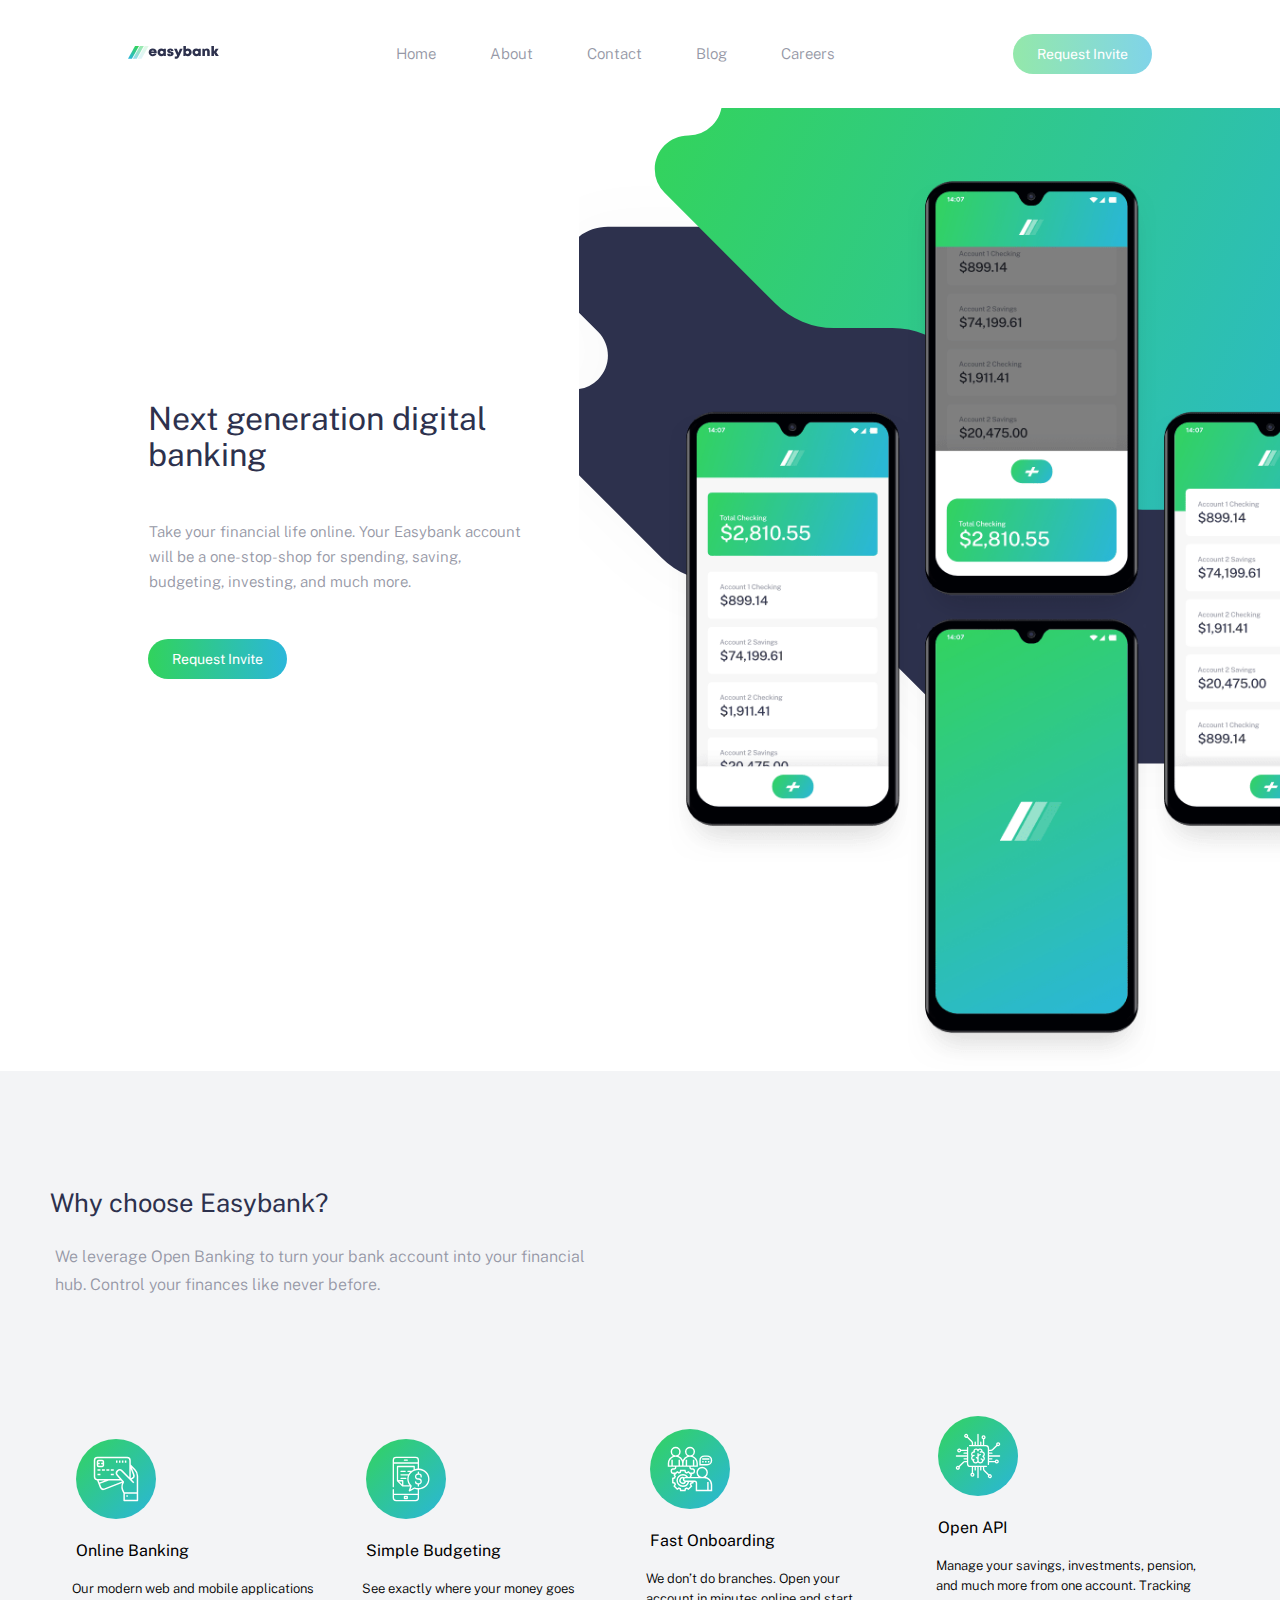
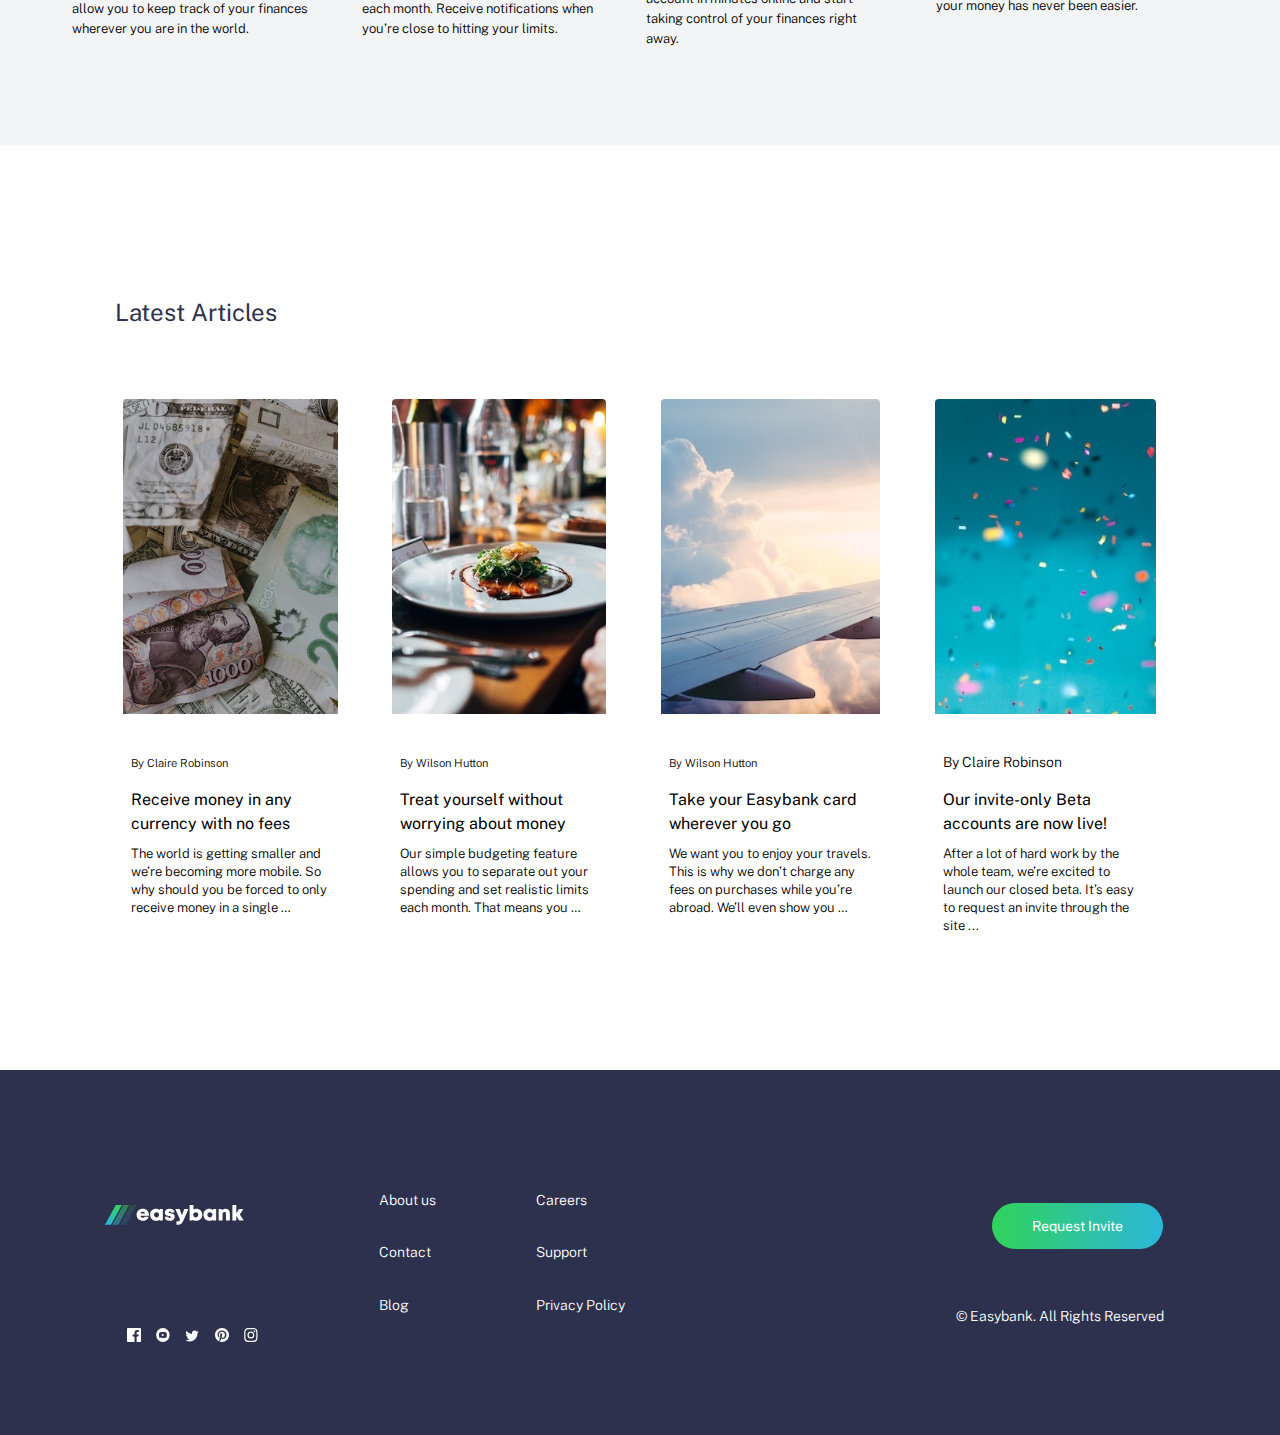
==== commit 95c034c4: "Addin active states to the desktop version" ====
--- a/index.html
+++ b/index.html
@@ -231,7 +231,23 @@
 
             <div class="footer__logo">
                 <a href="#">
-                    <img src="images/logo.svg" alt="logo" width="150" height="200">
+                    <svg xmlns="http://www.w3.org/2000/svg" width="139" height="20">
+                        <defs>
+                            <linearGradient id="a" x1="72.195%" x2="17.503%" y1="0%" y2="100%">
+                                <stop offset="0%" stop-color="#33D35E" />
+                                <stop offset="100%" stop-color="#2AB6D9" />
+                            </linearGradient>
+                        </defs>
+                        <g fill="none" fill-rule="evenodd">
+                            <path fill="#fff" fill-rule="nonzero"
+                                d="M37.754 15.847c2.852 0 5.152-1.622 5.952-4.216h-3.897c-.376.665-1.14 1.066-2.055 1.066-1.237 0-2.065-.674-2.32-1.978h8.44c.051-.352.081-.694.081-1.037 0-3.335-2.537-5.95-6.201-5.95-3.568 0-6.175 2.564-6.175 6.049 0 3.473 2.628 6.066 6.175 6.066zm2.344-7.297h-4.596c.317-1.129 1.11-1.749 2.252-1.749 1.181 0 2 .613 2.344 1.75zm10.946 7.296c1.32 0 2.5-.434 3.43-1.188l.336.804h3.027V4.093h-2.919l-.4.88c-.94-.775-2.135-1.222-3.474-1.222-3.476 0-5.961 2.505-5.961 6.026 0 3.533 2.485 6.07 5.961 6.07zm.524-3.467c-1.467 0-2.545-1.108-2.545-2.593 0-1.475 1.069-2.583 2.545-2.583 1.466 0 2.544 1.108 2.544 2.583 0 1.485-1.078 2.593-2.544 2.593zm13.123 3.467c3.02 0 5.025-1.554 5.025-3.93 0-2.883-2.387-3.256-4.183-3.575-1.08-.193-1.95-.344-1.95-.99 0-.527.422-.838 1.05-.838.71 0 1.197.337 1.197 1.063h3.667c-.044-2.303-1.92-3.843-4.816-3.843-2.912 0-4.854 1.47-4.854 3.75 0 2.757 2.337 3.289 4.1 3.574 1.092.181 1.952.368 1.952 1.024 0 .587-.543.88-1.116.88-.742 0-1.32-.383-1.32-1.214h-3.77c.036 2.463 1.919 4.1 5.018 4.1zm8.1 3.858c2.936 0 4.344-1.257 5.877-4.736l4.764-10.863h-4.206l-2.249 6.263-2.412-6.263H70.31l4.698 10.43c-.53 1.414-.983 1.804-2.48 1.804H71.45v3.365h1.341zm18.504-3.858c3.5 0 5.973-2.515 5.973-6.048S94.796 3.75 91.295 3.75a5.332 5.332 0 00-2.825.784V0H84.6v15.474h2.897l.37-.844c.923.771 2.102 1.216 3.428 1.216zm-.523-3.467c-1.467 0-2.545-1.108-2.545-2.58 0-1.486 1.078-2.594 2.545-2.594 1.466 0 2.544 1.108 2.544 2.593 0 1.473-1.087 2.58-2.544 2.58zm13.598 3.467c1.32 0 2.5-.434 3.43-1.188l.336.804h3.027V4.093h-2.918l-.401.88c-.939-.775-2.135-1.222-3.474-1.222-3.476 0-5.96 2.505-5.96 6.026 0 3.533 2.484 6.07 5.96 6.07zm.524-3.467c-1.467 0-2.545-1.108-2.545-2.593 0-1.475 1.07-2.583 2.545-2.583 1.467 0 2.545 1.108 2.545 2.583 0 1.485-1.078 2.593-2.545 2.593zm12.653 3.095V9.403c0-1.447.702-2.3 1.923-2.3.986 0 1.483.657 1.483 1.98v6.39h3.915V8.543c0-2.897-1.733-4.773-4.373-4.773-1.47 0-2.733.565-3.58 1.508l-.537-1.172h-2.747v11.369h3.916zm13.748 0v-4.808l2.848 4.808h4.616l-3.902-5.95 3.543-5.419h-4.397l-2.708 4.454V0h-3.916v15.474h3.916z" />
+                            <g fill="url(#a)">
+                                <path d="M10.802 0L0 19.704h5.986L16.789 0z" />
+                                <path opacity=".5" d="M18.171 0L7.368 19.704h5.986L24.157 0z" />
+                                <path opacity=".15" d="M25.539 0L14.737 19.704h5.986L31.525 0z" />
+                            </g>
+                        </g>
+                    </svg>
                 </a>
             </div>
 
@@ -256,17 +272,17 @@
                         </a>
                     </li>
 
-                        <li>
-                            <a href="#">
-                                <img src="images/icon-pinterest.svg" width="25" height="30" alt="icon-pinterest">
-                            </a>
-                        </li>
-
-                        <li>
-                            <a href="#">
-                                <img src="images/icon-instagram.svg" width="25" height="30" alt="icon-instagram">
-                            </a>
-                        </li>
+                    <li>
+                        <a href="#">
+                            <img src="images/icon-pinterest.svg" width="25" height="30" alt="icon-pinterest">
+                        </a>
+                    </li>
+
+                    <li>
+                        <a href="#">
+                            <img src="images/icon-instagram.svg" width="25" height="30" alt="icon-instagram">
+                        </a>
+                    </li>
                 </ul>
 
             </div>
--- a/styles/main.css
+++ b/styles/main.css
@@ -1,6 +1,6 @@
-/*! normalize.css v7.0.0 | MIT License | github.com/necolas/normalize.css */*,*::before,*::after{box-sizing:border-box;margin:0px;padding:0px}html{line-height:1.15;-ms-text-size-adjust:100%;-webkit-text-size-adjust:100%}body{margin:0}article,aside,footer,header,nav,section{display:block}h1{font-size:2em;margin:0.67em 0}figcaption,figure,main{display:block}figure{margin:1em 40px}hr{box-sizing:content-box;height:0;overflow:visible}pre{font-family:monospace, monospace;font-size:1em}a{background-color:transparent;-webkit-text-decoration-skip:objects}abbr[title]{border-bottom:none;text-decoration:underline;text-decoration:underline dotted}b,strong{font-weight:inherit}b,strong{font-weight:bolder}code,kbd,samp{font-family:monospace, monospace;font-size:1em}dfn{font-style:italic}mark{background-color:#ff0;color:#000}small{font-size:80%}sub,sup{font-size:75%;line-height:0;position:relative;vertical-align:baseline}sub{bottom:-0.25em}sup{top:-0.5em}audio,video{display:inline-block}audio:not([controls]){display:none;height:0}img{border-style:none;max-width:100%;height:auto}svg:not(:root){overflow:hidden}button,input,optgroup,select,textarea{font-family:sans-serif;font-size:100%;line-height:1.15;margin:0}button,input{overflow:visible}button,select{text-transform:none}button,html [type="button"],[type="reset"],[type="submit"]{-webkit-appearance:button}button::-moz-focus-inner,[type="button"]::-moz-focus-inner,[type="reset"]::-moz-focus-inner,[type="submit"]::-moz-focus-inner{border-style:none;padding:0}button:-moz-focusring,[type="button"]:-moz-focusring,[type="reset"]:-moz-focusring,[type="submit"]:-moz-focusring{outline:1px dotted ButtonText}fieldset{padding:0.35em 0.75em 0.625em}legend{box-sizing:border-box;color:inherit;display:table;max-width:100%;padding:0;white-space:normal}progress{display:inline-block;vertical-align:baseline}ul{list-style-type:none}a{text-decoration:none}textarea{overflow:auto}[type="checkbox"],[type="radio"]{box-sizing:border-box;padding:0}[type="number"]::-webkit-inner-spin-button,[type="number"]::-webkit-outer-spin-button{height:auto}[type="search"]{-webkit-appearance:textfield;outline-offset:-2px}[type="search"]::-webkit-search-cancel-button,[type="search"]::-webkit-search-decoration{-webkit-appearance:none}::-webkit-file-upload-button{-webkit-appearance:button;font:inherit}details,menu{display:block}summary{display:list-item}canvas{display:inline-block}template{display:none}[hidden]{display:none}html{font-size:16px;min-height:100vh}body{font-family:'Public Sans', sans-serif;position:relative}.body__Overlay{position:absolute;top:0;background:rgba(0,0,0,0.281);bottom:0;right:0;left:0;z-index:999;opacity:0;display:none}.body__Overlay.active{display:block;opacity:1}header{background:#fff;box-shadow:-1px 10px 20px 0px #00000000}.header{box-shadow:-1px 10px 20px 0px #00000000;background:#fff;display:flex;align-items:center;justify-content:space-around;height:15vh;-webkit-font-smoothing:antialiased;-moz-osx-font-smoothing:grayscale;z-index:1000;position:relative}.header__menu .icon{font-size:28px;line-height:33px;font-weight:300}.header__nav{position:fixed;top:25vh;padding:4vh;background:lightblue;border-radius:5px;opacity:0;transform:translateX(-200%);transition:opacity 0.3s ease-in,+/*! normalize.css v7.0.0 | MIT License | github.com/necolas/normalize.css */*,*::before,*::after{box-sizing:border-box;margin:0px;padding:0px}html{line-height:1.15;-ms-text-size-adjust:100%;-webkit-text-size-adjust:100%}body{margin:0}article,aside,footer,header,nav,section{display:block}h1{font-size:2em;margin:0.67em 0}figcaption,figure,main{display:block}figure{margin:1em 40px}hr{box-sizing:content-box;height:0;overflow:visible}pre{font-family:monospace, monospace;font-size:1em}a{background-color:transparent;-webkit-text-decoration-skip:objects}abbr[title]{border-bottom:none;text-decoration:underline;text-decoration:underline dotted}b,strong{font-weight:inherit}b,strong{font-weight:bolder}code,kbd,samp{font-family:monospace, monospace;font-size:1em}dfn{font-style:italic}mark{background-color:#ff0;color:#000}small{font-size:80%}sub,sup{font-size:75%;line-height:0;position:relative;vertical-align:baseline}sub{bottom:-0.25em}sup{top:-0.5em}audio,video{display:inline-block}audio:not([controls]){display:none;height:0}img{border-style:none;max-width:100%;height:auto}svg:not(:root){overflow:hidden}button,input,optgroup,select,textarea{font-family:sans-serif;font-size:100%;line-height:1.15;margin:0}button,input{overflow:visible}button,select{text-transform:none}button,html [type="button"],[type="reset"],[type="submit"]{-webkit-appearance:button}button::-moz-focus-inner,[type="button"]::-moz-focus-inner,[type="reset"]::-moz-focus-inner,[type="submit"]::-moz-focus-inner{border-style:none;padding:0}button:-moz-focusring,[type="button"]:-moz-focusring,[type="reset"]:-moz-focusring,[type="submit"]:-moz-focusring{outline:1px dotted ButtonText}fieldset{padding:0.35em 0.75em 0.625em}legend{box-sizing:border-box;color:inherit;display:table;max-width:100%;padding:0;white-space:normal}progress{display:inline-block;vertical-align:baseline}ul{list-style-type:none}a{text-decoration:none}textarea{overflow:auto}[type="checkbox"],[type="radio"]{box-sizing:border-box;padding:0}[type="number"]::-webkit-inner-spin-button,[type="number"]::-webkit-outer-spin-button{height:auto}[type="search"]{-webkit-appearance:textfield;outline-offset:-2px}[type="search"]::-webkit-search-cancel-button,[type="search"]::-webkit-search-decoration{-webkit-appearance:none}::-webkit-file-upload-button{-webkit-appearance:button;font:inherit}details,menu{display:block}summary{display:list-item}canvas{display:inline-block}template{display:none}[hidden]{display:none}html{font-size:16px;min-height:100vh}body{font-family:'Public Sans', sans-serif;position:relative}.body__Overlay{position:absolute;top:0;background:rgba(0,0,0,0.281);bottom:0;right:0;left:0;z-index:999;opacity:0;display:none}.body__Overlay.active{display:block;opacity:1}header{background:#fff;box-shadow:-1px 10px 20px 0px #00000000}.header{box-shadow:-1px 10px 20px 0px #00000000;background:#fff;display:flex;align-items:center;justify-content:space-around;height:12vh;-webkit-font-smoothing:antialiased;-moz-osx-font-smoothing:grayscale;z-index:1000;position:relative}.header__menu .icon{font-size:25px;font-weight:300}.header__nav{position:fixed;top:25vh;padding:4vh;background:#fff;border-radius:5px;opacity:0;transform:translateX(-200%);transition:opacity 0.3s ease-in,  transform 0.3s ease-in,- background 0.3s ease-in;z-index:2000;width:85%}.header__nav.active{transform:translateX(0%);transition:opacity 0.2s ease,+ background 0.3s ease-in;z-index:2000;width:85%;color:#9698a6}.header__nav.active{transform:translateX(0%);transition:opacity 0.2s ease,  background 0.2s ease-out,- transform 0.2s ease-out;opacity:1}.header__nav--links{display:flex;align-items:center;justify-content:center;flex-direction:column}.header__nav--links li{padding:2vh}.header__nav--link{font-weight:400;padding:2vh}.header__btn{display:none}.main__article{position:relative}.main__article--img:nth-of-type(1){display:flex;align-items:flex-end;justify-content:center;background:url("../images/bg-intro-mobile.svg");background-repeat:no-repeat;background-position:center bottom;background-size:cover;transform:translateY(-15vh)}.main__article--img:nth-of-type(1) img{width:95%;transform:translateY(-6vh)}.main__article--text{margin:-22vh auto 0vh auto;text-align:center}.main__article--text h1{font-weight:400;text-overflow:ellipsis;max-width:80%;margin:5vh auto;font-weight:300}.main__article--text p{font-weight:300;color:#9698a6;font-size:15px;max-width:90%;margin:0 auto;line-height:22px}.main__article--btn{display:flex;align-items:center;justify-content:center;margin:5vh 0px 6vh 0px}.main__article--btn .button{z-index:1000;padding:12px 24px;border-radius:50px;font-size:14px;text-align:center;background:lightgray}.main__article:nth-child(2){margin:12vh auto;max-width:100%;display:grid;place-items:center;font-size:16px;background:#31d35c}.main__article:nth-child(2) header{background:#31d35c;margin:0 auto;text-align:center;padding:8vh 0px}.main__article:nth-child(2) header h2{font-size:1.6rem;line-height:40px;font-weight:400;padding-bottom:20px;font-weight:400;max-width:70%;margin:0 auto}.main__article:nth-child(2) header p{font-weight:300;font-size:15px;line-height:22px;max-width:90%;margin:0 auto;color:#9698a6}.main__article:nth-child(2) .section{display:flex;align-items:center;justify-content:space-around;flex-direction:column;padding-bottom:5vh}.main__article:nth-child(2) .section__text{text-align:center}.main__article:nth-child(2) .section__text h2{font-weight:400;font-size:1rem;padding:2vh 0px;line-height:20px}.main__article:nth-child(2) .section__text p{margin:0px auto;max-width:85%;font-weight:300;font-size:13px;line-height:20px}.main__article:nth-child(2) .section:nth-of-type(4){padding-bottom:10vh}.main__article:nth-of-type(3){margin:18vh auto 20px auto;max-width:100%}.main__article:nth-of-type(3) h3{text-align:center;padding:5vh 0 0vh 0px;font-size:1.5rem;font-weight:400}.main__article:nth-of-type(3) .section__img--two{width:85%;margin:8vh auto 4vh auto}.main__article:nth-of-type(3) .section__img--two img{height:30vh;object-fit:cover;border-top-left-radius:4px;border-top-right-radius:4px}.main__article:nth-of-type(3) .section__text--two{margin:0px auto;width:77%}.main__article:nth-of-type(3) .section__text--two h4{padding:0vh 0px 2vh 0px;font-weight:300;font-size:14px}.main__article:nth-of-type(3) .section__text--two p{font-size:13px;line-height:18px;font-weight:300}.main__article:nth-of-type(3) .section__text--two p:nth-of-type(1){font-weight:400;font-size:1rem;line-height:24px;padding-bottom:1vh}.footer{background-color:#2d314d;margin-top:15vh;padding:6vh;display:grid;place-items:center}.footer__logo{margin-left:60px;margin-top:6vh}.footer__socialIcons{padding:3vh;max-width:100%;width:100%;display:flex;align-items:center;justify-content:space-around}.footer__socialIcons--ul{display:flex;align-items:center;justify-content:center}.footer__socialIcons--ul li{margin-left:20px}.footer__nav{display:flex;align-items:center;justify-content:center}.footer__nav li{text-align:center;padding:2vh}.footer__nav--link{font-weight:300;padding:1vh;font-size:14px;color:white}.footer__btn{margin:6vh}.footer__btn .button{background:linear-gradient(to right, #31d35c, #2bb7da);padding:15px 40px;border-radius:50px;font-size:14px;text-align:center;color:#fff}.footer p{color:#fff;font-size:14px;font-weight:300;padding:2vh}.footer__attribution{font-size:12px;text-align:center;margin-top:2vh}@media screen and (min-width: 1000px){body{overflow-x:hidden}header{max-width:100% !important;width:100% !important}.header{height:12vh;width:80%;margin:0px auto;box-shadow:none}.header .icon{display:none}.header__nav{position:relative;border-radius:5px;opacity:1 !important;transform:translateX(0%);transition:none;z-index:2000;top:-0vh;background:transparent;font-size:12px}.header__nav--links{display:flex;align-items:center;justify-content:center;flex-direction:row}.header__nav--links li{padding:1vh}.header__nav--link{font-weight:400;padding:2vh}.header__btn{font-size:13px;display:block;white-space:nowrap}.main__article{position:relative}.main__article:nth-of-type(1){display:flex;align-items:center;justify-content:center;flex-direction:row-reverse;max-width:100%;width:100%}.main__article--img:nth-of-type(1){flex-grow:2;display:flex;align-items:center;justify-content:space-around;background:url("../images/bg-intro-desktop.svg");background-size:cover;z-index:-2000000;background-position:center center;background-repeat:no-repeat;transform:translate(12vw, -15vh);height:95vh;width:150vw;max-width:100%}.main__article--img:nth-of-type(1) img{width:85% !important;transform:translate(2vw, 25vh)}.main__article--text{position:relative;top:12vh;left:10vw;text-align:left;display:flex;flex-direction:column;justify-content:center;align-items:flex-start}.main__article--text a{cursor:pointer}.main__article--text h1{overflow-wrap:break-word;font-weight:400;max-width:80%;margin-left:20px}.main__article--text p{font-weight:300;font-size:15px;max-width:90%;margin:auto;line-height:25px}.main__article--text .button{margin-left:20px;cursor:pointer !important}.main__article:nth-of-type(2){max-width:100%;width:100%;padding:40px 50px;z-index:-20000000000 !important}.main__article:nth-of-type(2) header{background:transparent;margin:0 auto;text-align:left}.main__article:nth-of-type(2) header p{max-width:50%;line-height:28px}.main__article:nth-of-type(2) .flex{max-width:100%;width:100%;margin:10vh auto 0px auto;flex-direction:row;display:flex;align-items:center;justify-content:center}.main__article:nth-of-type(2) .flex .section{text-align:left;display:flex;align-items:flex-start;justify-content:space-around;flex-direction:column}.main__article:nth-of-type(2) .flex .section__img{padding-left:2vw}.main__article:nth-of-type(2) .flex .section__text{text-align:left !important}.main__article:nth-of-type(2) .flex .section__text h2{padding:2vh 2vw}.main__article:nth-of-type(3){z-index:-2000;max-width:100%;width:85%;margin:0 auto}.main__article:nth-of-type(3) header{background:transparent;margin-left:1.5vw;background:none}.main__article:nth-of-type(3) header h3{text-align:left}.main__article:nth-of-type(3) .flexThree{display:flex;margin:0 auto}.footer{grid-auto-flow:column;grid-template-columns:200px;align-items:center}.footer__logo{margin-left:4vw;padding:3vh 0vw}.footer__nav-links{column-count:2;font-size:14px}.footer__nav-links li{text-align:left}.footer__socialIcons{width:100%;margin-left:3vw}.footer__socialIcons--ul{display:flex}.footer__socialIcons--ul li{margin:0.6vw}.footer .requestBtn{position:relative;left:7vw}}
+ transform 0.2s ease-out;opacity:1}.header__nav--links{display:flex;align-items:center;justify-content:center;flex-direction:column}.header__nav--links li{padding:2vh}.header__nav--link{font-weight:400;padding:2vh}.header__btn{display:none}.main__article{position:relative}.main__article--img:nth-of-type(1){display:flex;align-items:flex-end;justify-content:center;background:url("../images/bg-intro-mobile.svg");background-repeat:no-repeat;background-position:center bottom;background-size:cover;transform:translateY(-15vh)}.main__article--img:nth-of-type(1) img{width:95%;transform:translateY(-6vh)}.main__article--text{margin:-22vh auto 0vh auto;text-align:center}.main__article--text .button:hover{background:linear-gradient(to right, #31d35c, #2bb7da)}.main__article--text h1{font-weight:400;text-overflow:ellipsis;max-width:80%;margin:5vh auto;color:#2d314d;font-weight:300}.main__article--text p{font-weight:300;color:#9698a6;font-size:15px;max-width:90%;margin:0 auto;line-height:22px}.main__article--btn{display:flex;align-items:center;justify-content:center;margin:5vh 0px 6vh 0px}.main__article--btn .button{background:linear-gradient(to right, #31d35c, #2bb7da);z-index:1000;color:#fff;padding:12px 24px;border-radius:50px;font-size:14px;text-align:center}.main__article:nth-child(2){margin:12vh auto;max-width:100%;display:grid;place-items:center;font-size:16px;background:#f3f4f6}.main__article:nth-child(2) header{background:#f3f4f6;margin:0 auto;text-align:center;padding:8vh 0px}.main__article:nth-child(2) header h2{font-size:1.6rem;line-height:40px;font-weight:400;padding-bottom:20px;color:#2d314d;font-weight:400;max-width:70%;margin:0 auto}.main__article:nth-child(2) header p{font-weight:300;font-size:15px;line-height:22px;max-width:90%;margin:0 auto;color:#9698a6}.main__article:nth-child(2) .section{display:flex;align-items:center;justify-content:space-around;flex-direction:column;padding-bottom:5vh}.main__article:nth-child(2) .section__text{text-align:center}.main__article:nth-child(2) .section__text h2{font-weight:400;font-size:1rem;padding:2vh 0px;line-height:20px}.main__article:nth-child(2) .section__text p{margin:0px auto;max-width:85%;font-weight:300;font-size:13px;line-height:20px}.main__article:nth-child(2) .section:nth-of-type(4){padding-bottom:10vh}.main__article:nth-of-type(3){margin:18vh auto 20px auto;max-width:100%}.main__article:nth-of-type(3) h3{color:#2d314d;text-align:center;padding:5vh 0 0vh 0px;font-size:1.5rem;font-weight:400}.main__article:nth-of-type(3) .section__img--two{width:80%;margin:8vh auto 4vh auto}.main__article:nth-of-type(3) .section__img--two img{height:35vh;object-fit:cover;border-top-left-radius:4px;border-top-right-radius:4px}.main__article:nth-of-type(3) .section__text--two{margin:0px auto;width:74%}.main__article:nth-of-type(3) .section__text--two h4{padding:0vh 0px 2vh 0px;font-weight:300;font-size:14px}.main__article:nth-of-type(3) .section__text--two p{font-size:13px;line-height:18px;font-weight:300}.main__article:nth-of-type(3) .section__text--two p:nth-of-type(1){font-weight:400;font-size:1rem;line-height:24px;padding-bottom:1vh}.footer{background-color:#2d314d;margin-top:15vh;padding:6vh;display:grid;place-items:center}.footer__logo{margin-left:60px;margin-top:6vh;margin-bottom:4vh}.footer__socialIcons{padding:3vh;max-width:100%;width:100%;display:flex;align-items:center;justify-content:space-around}.footer__socialIcons--ul{display:flex;align-items:center;justify-content:center}.footer__socialIcons--ul li{margin-left:20px}.footer__nav{display:flex;align-items:center;justify-content:center}.footer__nav li{text-align:center;padding:2vh}.footer__nav--link{font-weight:300;padding:1vh;font-size:14px;color:white}.footer__btn{margin:6vh}.footer__btn .button{background:linear-gradient(to right, #31d35c, #2bb7da);padding:15px 40px;border-radius:50px;font-size:14px;text-align:center;color:#fff}.footer p{color:#fff;font-size:14px;font-weight:300;padding:2vh}.footer__attribution{font-size:12px;text-align:center;margin-top:2vh}@media screen and (min-width: 1000px){body{overflow-x:hidden}header{max-width:100% !important;width:100% !important}.header{height:12vh;width:80%;margin:0px auto;box-shadow:none}.header .icon{display:none}.header__nav{position:relative;border-radius:5px;opacity:1 !important;transform:translateX(0%);transition:none;z-index:2000;top:-0vh;background:transparent;font-size:12px}.header__nav--links{display:flex;align-items:center;justify-content:center;flex-direction:row}.header__nav--links li{padding:1vh}.header__nav--link{font-weight:300;font-size:15px;transition:color 0.4s, font-weight 0.4s;padding:2vh;color:#9698a6;position:relative}.header__nav--link:hover{font-weight:400;transition:color 0.4s, font-weight 0.4s;color:#2d314d}.header__nav--link:before{content:"";height:3px;width:0px;padding:0px;position:absolute;background:linear-gradient(to right, #31d35c, #2bb7da);top:130%;transform:translate(-50%, 0);left:50%;transition:0.3s width ease-in-out, 0.3s padding ease-in-out}.header__nav--link:hover::before{transition:0.3s width ease-in, 0.3s padding ease-in-out;width:3.5vw;padding:1px}.header__btn{font-size:13px;display:block;white-space:nowrap;z-index:1000;color:#fff !important;padding:12px 24px;border-radius:50px;font-size:14px;text-align:center;background:linear-gradient(to right, #31d35c85, #2bb7da99);transition:0.5s background ease-in}.header__btn:hover{transition:0.5s background ease-in;background:linear-gradient(to right, #31d35c, #2bb7da)}.header__btn a{color:#fff}.main__article{position:relative}.main__article:nth-of-type(1){display:flex;align-items:center;justify-content:center;flex-direction:row-reverse;max-width:100%;width:100%}.main__article--img:nth-of-type(1){flex-grow:2;display:flex;align-items:center;justify-content:space-around;background:url("../images/bg-intro-desktop.svg");background-size:cover;z-index:-2000000;background-position:center center;background-repeat:no-repeat;transform:translate(12vw, -15vh);height:95vh;width:150vw;max-width:100%}.main__article--img:nth-of-type(1) img{width:85% !important;transform:translate(2vw, 25vh)}.main__article--text{position:relative;top:12vh;left:10vw;text-align:left;display:flex;flex-direction:column;justify-content:center;align-items:flex-start}.main__article--text a{cursor:pointer}.main__article--text h1{overflow-wrap:break-word;font-weight:400;max-width:80%;margin-left:20px}.main__article--text p{font-weight:300;font-size:15px;max-width:90%;margin:auto;line-height:25px}.main__article--text .button{margin-left:20px;cursor:pointer !important}.main__article:nth-of-type(2){max-width:100%;width:100%;padding:40px 50px;z-index:-20000000000 !important}.main__article:nth-of-type(2) header{width:100%;background:transparent;margin:0 auto;text-align:left}.main__article:nth-of-type(2) header h2{max-width:100%}.main__article:nth-of-type(2) header p{width:45%;margin:0 auto;line-height:28px;position:relative;left:-25vw;font-size:16px}.main__article:nth-of-type(2) .flex{max-width:100%;width:100%;margin:5vh auto 0px auto;flex-direction:row;display:flex;align-items:center;justify-content:center}.main__article:nth-of-type(2) .flex .section{text-align:left;display:flex;align-items:flex-start;justify-content:space-around;flex-direction:column}.main__article:nth-of-type(2) .flex .section__img{padding-left:2vw}.main__article:nth-of-type(2) .flex .section__text{text-align:left !important}.main__article:nth-of-type(2) .flex .section__text h2{padding:2vh 2vw}.main__article:nth-of-type(3){z-index:-2000;max-width:100%;width:85%;margin:0 auto}.main__article:nth-of-type(3) header{background:transparent;margin-left:1.5vw;background:none}.main__article:nth-of-type(3) header h3{text-align:left}.main__article:nth-of-type(3) .flexThree{display:flex;margin:0 auto}.footer{grid-auto-flow:column;grid-template-columns:200px;align-items:center}.footer__logo{margin-left:4vw;padding:3vh 0vw}.footer__nav-links{column-count:2;font-size:14px}.footer__nav-links li{text-align:left}.footer__socialIcons{width:100%;margin-left:3vw}.footer__socialIcons--ul{display:flex}.footer__socialIcons--ul li{margin:0.6vw}.footer .requestBtn{position:relative;left:7vw}}
 /*# sourceMappingURL=main.css.map */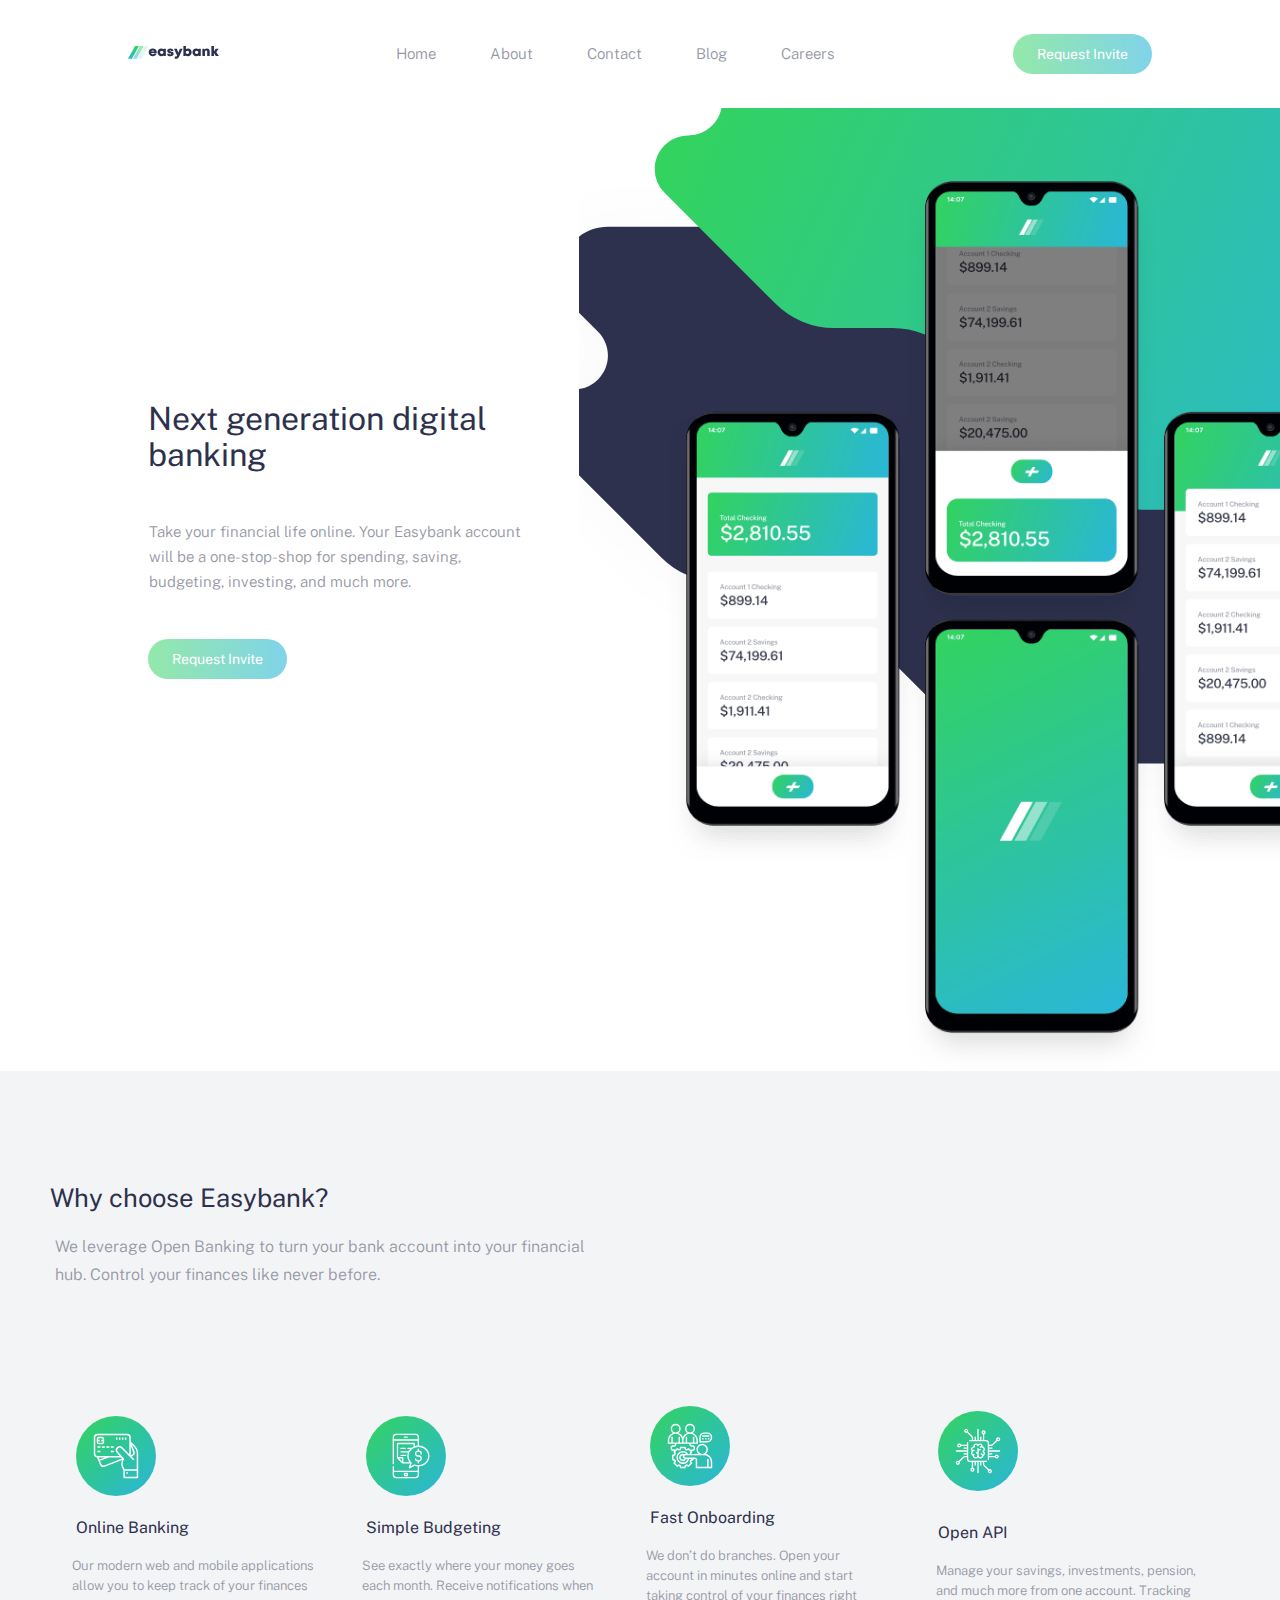
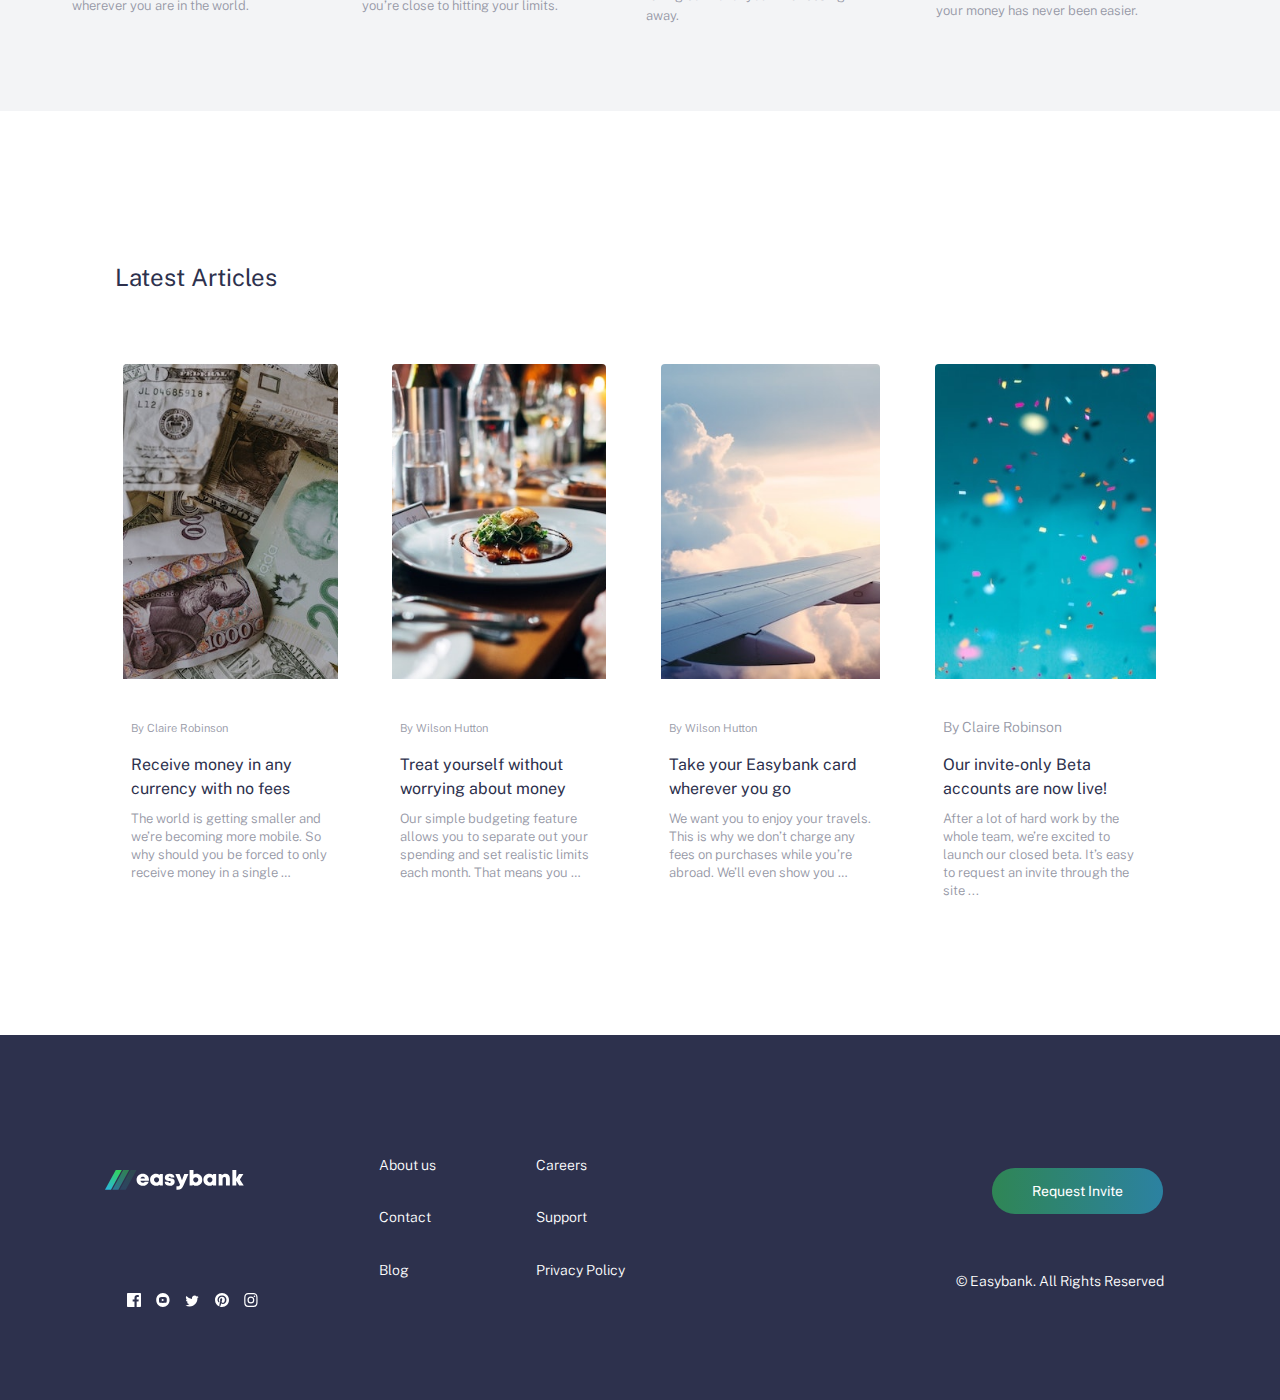
==== commit e1c39be8: "Adding finishing tuches" ====
--- a/index.html
+++ b/index.html
@@ -101,58 +101,63 @@
                     your finances like never before.</p>
             </header>
             <div class="flex">
-
-                <section class="section">
-                    <div class="section__img">
-                        <img src="images/icon-online.svg" alt="icon-online" width="80" height="80">
-                    </div>
-
-                    <div class="section__text">
-                        <h2> Online Banking</h2>
-                        <p>Our modern web and mobile applications allow you to keep track of your finances
-                            wherever you are in the world.
-                        </p>
-                    </div>
-
-                </section>
-
-                <section class="section">
-
-                    <div class="section__img">
-                        <img src="images/icon-budgeting.svg" alt="icon-budgeting" width="80" height="80">
-                    </div>
-
-                    <div class="section__text">
-                        <h2>Simple Budgeting</h2>
-                        <p>See exactly where your money goes each month. Receive notifications when you’re
-                            close to hitting your limits.</p>
-                    </div>
-                </section>
-
-                <section class="section">
-
-                    <div class="section__img">
-                        <img src="images/icon-onboarding.svg" alt="" width="80" height="80">
-                    </div>
-
-                    <div class="section__text">
-                        <h2>Fast Onboarding</h2>
-                        <p>We don’t do branches. Open your account in minutes online and start taking control
-                            of your finances right away.</p>
-                    </div>
-                </section>
-
-                <section class="section">
-                    <div class="section__img">
-                        <img src="images/icon-api.svg" alt="" width="80" height="80">
-                    </div>
-
-                    <div class="section__text">
-                        <h2>Open API </h2>
-                        <p>Manage your savings, investments, pension, and much more from one account. Tracking
-                            your money has never been easier.</p>
-                    </div>
-                </section>
+                <div class="flex__Inner">
+
+                    <section class="section">
+                        <div class="section__img">
+                            <img src="images/icon-online.svg" alt="icon-online" width="80" height="80">
+                        </div>
+
+                        <div class="section__text">
+                            <h2> Online Banking</h2>
+                            <p>Our modern web and mobile applications allow you to keep track of your finances
+                                wherever you are in the world.
+                            </p>
+                        </div>
+
+                    </section>
+
+                    <section class="section">
+
+                        <div class="section__img">
+                            <img src="images/icon-budgeting.svg" alt="icon-budgeting" width="80" height="80">
+                        </div>
+
+                        <div class="section__text">
+                            <h2>Simple Budgeting</h2>
+                            <p>See exactly where your money goes each month. Receive notifications when you’re
+                                close to hitting your limits.</p>
+                        </div>
+                    </section>
+                </div>
+
+
+                <div class="flex__Inner">
+                    <section class="section">
+
+                        <div class="section__img">
+                            <img src="images/icon-onboarding.svg" alt="" width="80" height="80">
+                        </div>
+
+                        <div class="section__text">
+                            <h2>Fast Onboarding</h2>
+                            <p>We don’t do branches. Open your account in minutes online and start taking control
+                                of your finances right away.</p>
+                        </div>
+                    </section>
+
+                    <section class="section">
+                        <div class="section__img">
+                            <img src="images/icon-api.svg" alt="" width="80" height="80">
+                        </div>
+
+                        <div class="section__text">
+                            <h2>Open API </h2>
+                            <p>Manage your savings, investments, pension, and much more from one account. Tracking
+                                your money has never been easier.</p>
+                        </div>
+                    </section>
+                </div>
             </div>
 
         </article>
@@ -165,63 +170,67 @@
             </header>
             <div class="flexThree">
 
-                <section>
-                    <div class="section__img--two">
-                        <img src="images/image-currency.jpg" width="500" height="200" alt="image-currency">
-                    </div>
-
-                    <div class="section__text--two">
-                        <h4><small> By Claire Robinson</small></h4>
-                        <p>Receive money in any currency with no fees</p>
-                        <p> The world is getting smaller and we’re becoming more mobile. So why should you be
-                            forced to only receive money in a single …
-                        </p>
-                    </div>
-                </section>
-
-                <section>
-                    <div class="section__img--two">
-                        <img src="images/image-restaurant.jpg" alt="image-restaurant" width="500" height="500">
-                    </div>
-
-                    <div class="section__text--two">
-
-                        <h4><small> By Wilson Hutton</small></h4>
-                        <p>Treat yourself without worrying about money</p>
-                        <p> Our simple budgeting feature allows you to separate out your spending and set
-                            realistic limits each month. That means you …
-                        </p>
-                    </div>
-                </section>
-
-                <section>
-
-                    <div class="section__img--two">
-                        <img src="images/image-plane.jpg" alt="image-plane" width="500" height="500">
-                    </div>
-
-
-                    <div class="section__text--two">
-                        <h4><small> By Wilson Hutton</small></h4>
-                        <p>Take your Easybank card wherever you go</p>
-                        <p> We want you to enjoy your travels. This is why we don’t charge any fees on purchases
-                            while you’re abroad. We’ll even show you …</p>
-                    </div>
-                </section>
-
-                <section>
-                    <div class="section__img--two">
-                        <img src="images/image-confetti.jpg" alt="image-confetti" width="500" height="500">
-                    </div>
-
-                    <div class="section__text--two">
-                        <h4> By Claire Robinson</h4>
-                        <p>
-                            Our invite-only Beta accounts are now live! </p>
-                        <p> After a lot of hard work by the whole team, we’re excited to launch our closed beta.
-                            It’s easy to request an invite through the site ...</p>
-                    </div>
-                </section>
+                <div class="flexThree__inner">
+                    <section>
+                        <div class="section__img--two">
+                            <img src="images/image-currency.jpg" width="500" height="200" alt="image-currency">
+                        </div>
+
+                        <div class="section__text--two">
+                            <h4><small> By Claire Robinson</small></h4>
+                            <p>Receive money in any currency with no fees</p>
+                            <p> The world is getting smaller and we’re becoming more mobile. So why should you be
+                                forced to only receive money in a single …
+                            </p>
+                        </div>
+                    </section>
+
+                    <section>
+                        <div class="section__img--two">
+                            <img src="images/image-restaurant.jpg" alt="image-restaurant" width="500" height="500">
+                        </div>
+
+                        <div class="section__text--two">
+
+                            <h4><small> By Wilson Hutton</small></h4>
+                            <p>Treat yourself without worrying about money</p>
+                            <p> Our simple budgeting feature allows you to separate out your spending and set
+                                realistic limits each month. That means you …
+                            </p>
+                        </div>
+                    </section>
+                </div>
+
+                <div class="flexThree__inner">
+                    <section>
+
+                        <div class="section__img--two">
+                            <img src="images/image-plane.jpg" alt="image-plane" width="500" height="500">
+                        </div>
+
+
+                        <div class="section__text--two">
+                            <h4><small> By Wilson Hutton</small></h4>
+                            <p>Take your Easybank card wherever you go</p>
+                            <p> We want you to enjoy your travels. This is why we don’t charge any fees on purchases
+                                while you’re abroad. We’ll even show you …</p>
+                        </div>
+                    </section>
+
+                    <section>
+                        <div class="section__img--two">
+                            <img src="images/image-confetti.jpg" alt="image-confetti" width="500" height="500">
+                        </div>
+
+                        <div class="section__text--two">
+                            <h4> By Claire Robinson</h4>
+                            <p>
+                                Our invite-only Beta accounts are now live! </p>
+                            <p> After a lot of hard work by the whole team, we’re excited to launch our closed beta.
+                                It’s easy to request an invite through the site ...</p>
+                        </div>
+                    </section>
+                </div>
             </div>
 
         </article>
--- a/styles/main.css
+++ b/styles/main.css
@@ -1,6 +1,6 @@
-/*! normalize.css v7.0.0 | MIT License | github.com/necolas/normalize.css */*,*::before,*::after{box-sizing:border-box;margin:0px;padding:0px}html{line-height:1.15;-ms-text-size-adjust:100%;-webkit-text-size-adjust:100%}body{margin:0}article,aside,footer,header,nav,section{display:block}h1{font-size:2em;margin:0.67em 0}figcaption,figure,main{display:block}figure{margin:1em 40px}hr{box-sizing:content-box;height:0;overflow:visible}pre{font-family:monospace, monospace;font-size:1em}a{background-color:transparent;-webkit-text-decoration-skip:objects}abbr[title]{border-bottom:none;text-decoration:underline;text-decoration:underline dotted}b,strong{font-weight:inherit}b,strong{font-weight:bolder}code,kbd,samp{font-family:monospace, monospace;font-size:1em}dfn{font-style:italic}mark{background-color:#ff0;color:#000}small{font-size:80%}sub,sup{font-size:75%;line-height:0;position:relative;vertical-align:baseline}sub{bottom:-0.25em}sup{top:-0.5em}audio,video{display:inline-block}audio:not([controls]){display:none;height:0}img{border-style:none;max-width:100%;height:auto}svg:not(:root){overflow:hidden}button,input,optgroup,select,textarea{font-family:sans-serif;font-size:100%;line-height:1.15;margin:0}button,input{overflow:visible}button,select{text-transform:none}button,html [type="button"],[type="reset"],[type="submit"]{-webkit-appearance:button}button::-moz-focus-inner,[type="button"]::-moz-focus-inner,[type="reset"]::-moz-focus-inner,[type="submit"]::-moz-focus-inner{border-style:none;padding:0}button:-moz-focusring,[type="button"]:-moz-focusring,[type="reset"]:-moz-focusring,[type="submit"]:-moz-focusring{outline:1px dotted ButtonText}fieldset{padding:0.35em 0.75em 0.625em}legend{box-sizing:border-box;color:inherit;display:table;max-width:100%;padding:0;white-space:normal}progress{display:inline-block;vertical-align:baseline}ul{list-style-type:none}a{text-decoration:none}textarea{overflow:auto}[type="checkbox"],[type="radio"]{box-sizing:border-box;padding:0}[type="number"]::-webkit-inner-spin-button,[type="number"]::-webkit-outer-spin-button{height:auto}[type="search"]{-webkit-appearance:textfield;outline-offset:-2px}[type="search"]::-webkit-search-cancel-button,[type="search"]::-webkit-search-decoration{-webkit-appearance:none}::-webkit-file-upload-button{-webkit-appearance:button;font:inherit}details,menu{display:block}summary{display:list-item}canvas{display:inline-block}template{display:none}[hidden]{display:none}html{font-size:16px;min-height:100vh}body{font-family:'Public Sans', sans-serif;position:relative}.body__Overlay{position:absolute;top:0;background:rgba(0,0,0,0.281);bottom:0;right:0;left:0;z-index:999;opacity:0;display:none}.body__Overlay.active{display:block;opacity:1}header{background:#fff;box-shadow:-1px 10px 20px 0px #00000000}.header{box-shadow:-1px 10px 20px 0px #00000000;background:#fff;display:flex;align-items:center;justify-content:space-around;height:12vh;-webkit-font-smoothing:antialiased;-moz-osx-font-smoothing:grayscale;z-index:1000;position:relative}.header__menu .icon{font-size:25px;font-weight:300}.header__nav{position:fixed;top:25vh;padding:4vh;background:#fff;border-radius:5px;opacity:0;transform:translateX(-200%);transition:opacity 0.3s ease-in,+/*! normalize.css v7.0.0 | MIT License | github.com/necolas/normalize.css */*,*::before,*::after{box-sizing:border-box;margin:0px;padding:0px}html{line-height:1.15;-ms-text-size-adjust:100%;-webkit-text-size-adjust:100%}body{margin:0}article,aside,footer,header,nav,section{display:block}h1{font-size:2em;margin:0.67em 0}figcaption,figure,main{display:block}figure{margin:1em 40px}hr{box-sizing:content-box;height:0;overflow:visible}pre{font-family:monospace, monospace;font-size:1em}a{background-color:transparent;-webkit-text-decoration-skip:objects}abbr[title]{border-bottom:none;text-decoration:underline;text-decoration:underline dotted}b,strong{font-weight:inherit}b,strong{font-weight:bolder}code,kbd,samp{font-family:monospace, monospace;font-size:1em}dfn{font-style:italic}mark{background-color:#ff0;color:#000}small{font-size:80%}sub,sup{font-size:75%;line-height:0;position:relative;vertical-align:baseline}sub{bottom:-0.25em}sup{top:-0.5em}audio,video{display:inline-block}audio:not([controls]){display:none;height:0}img{border-style:none;max-width:100%;height:auto}svg:not(:root){overflow:hidden}button,input,optgroup,select,textarea{font-family:sans-serif;font-size:100%;line-height:1.15;margin:0}button,input{overflow:visible}button,select{text-transform:none}button,html [type="button"],[type="reset"],[type="submit"]{-webkit-appearance:button}button::-moz-focus-inner,[type="button"]::-moz-focus-inner,[type="reset"]::-moz-focus-inner,[type="submit"]::-moz-focus-inner{border-style:none;padding:0}button:-moz-focusring,[type="button"]:-moz-focusring,[type="reset"]:-moz-focusring,[type="submit"]:-moz-focusring{outline:1px dotted ButtonText}fieldset{padding:0.35em 0.75em 0.625em}legend{box-sizing:border-box;color:inherit;display:table;max-width:100%;padding:0;white-space:normal}progress{display:inline-block;vertical-align:baseline}ul{list-style-type:none}a{text-decoration:none}textarea{overflow:auto}[type="checkbox"],[type="radio"]{box-sizing:border-box;padding:0}[type="number"]::-webkit-inner-spin-button,[type="number"]::-webkit-outer-spin-button{height:auto}[type="search"]{-webkit-appearance:textfield;outline-offset:-2px}[type="search"]::-webkit-search-cancel-button,[type="search"]::-webkit-search-decoration{-webkit-appearance:none}::-webkit-file-upload-button{-webkit-appearance:button;font:inherit}details,menu{display:block}summary{display:list-item}canvas{display:inline-block}template{display:none}[hidden]{display:none}html{font-size:16px;min-height:100vh}body{font-family:'Public Sans', sans-serif;max-width:100vw;width:100vw;max-height:100vh;height:100vh;position:relative}.body__Overlay{position:absolute;top:0;background:rgba(0,0,0,0.281);bottom:0;right:0;left:0;z-index:999;opacity:0;display:none}.body__Overlay.active{display:block;opacity:1}header{background:#fff;box-shadow:-1px 10px 20px 0px #00000000}.header{box-shadow:-1px 10px 20px 0px #00000000;background:#fff;display:flex;align-items:center;justify-content:space-around;height:12vh;-webkit-font-smoothing:antialiased;-moz-osx-font-smoothing:grayscale;z-index:1000;position:relative}.header__menu .icon{font-size:25px;font-weight:300}.header__nav{position:fixed;top:25vh;padding:4vh;background:#fff;border-radius:5px;opacity:0;transform:translateX(-200%);transition:opacity 0.3s ease-in,  transform 0.3s ease-in,  background 0.3s ease-in;z-index:2000;width:85%;color:#9698a6}.header__nav.active{transform:translateX(0%);transition:opacity 0.2s ease,  background 0.2s ease-out,- transform 0.2s ease-out;opacity:1}.header__nav--links{display:flex;align-items:center;justify-content:center;flex-direction:column}.header__nav--links li{padding:2vh}.header__nav--link{font-weight:400;padding:2vh}.header__btn{display:none}.main__article{position:relative}.main__article--img:nth-of-type(1){display:flex;align-items:flex-end;justify-content:center;background:url("../images/bg-intro-mobile.svg");background-repeat:no-repeat;background-position:center bottom;background-size:cover;transform:translateY(-15vh)}.main__article--img:nth-of-type(1) img{width:95%;transform:translateY(-6vh)}.main__article--text{margin:-22vh auto 0vh auto;text-align:center}.main__article--text .button:hover{background:linear-gradient(to right, #31d35c, #2bb7da)}.main__article--text h1{font-weight:400;text-overflow:ellipsis;max-width:80%;margin:5vh auto;color:#2d314d;font-weight:300}.main__article--text p{font-weight:300;color:#9698a6;font-size:15px;max-width:90%;margin:0 auto;line-height:22px}.main__article--btn{display:flex;align-items:center;justify-content:center;margin:5vh 0px 6vh 0px}.main__article--btn .button{background:linear-gradient(to right, #31d35c, #2bb7da);z-index:1000;color:#fff;padding:12px 24px;border-radius:50px;font-size:14px;text-align:center}.main__article:nth-child(2){margin:12vh auto;max-width:100%;display:grid;place-items:center;font-size:16px;background:#f3f4f6}.main__article:nth-child(2) header{background:#f3f4f6;margin:0 auto;text-align:center;padding:8vh 0px}.main__article:nth-child(2) header h2{font-size:1.6rem;line-height:40px;font-weight:400;padding-bottom:20px;color:#2d314d;font-weight:400;max-width:70%;margin:0 auto}.main__article:nth-child(2) header p{font-weight:300;font-size:15px;line-height:22px;max-width:90%;margin:0 auto;color:#9698a6}.main__article:nth-child(2) .section{display:flex;align-items:center;justify-content:space-around;flex-direction:column;padding-bottom:5vh}.main__article:nth-child(2) .section__text{text-align:center}.main__article:nth-child(2) .section__text h2{font-weight:400;font-size:1rem;padding:2vh 0px;line-height:20px}.main__article:nth-child(2) .section__text p{margin:0px auto;max-width:85%;font-weight:300;font-size:13px;line-height:20px}.main__article:nth-child(2) .section:nth-of-type(4){padding-bottom:10vh}.main__article:nth-of-type(3){margin:18vh auto 20px auto;max-width:100%}.main__article:nth-of-type(3) h3{color:#2d314d;text-align:center;padding:5vh 0 0vh 0px;font-size:1.5rem;font-weight:400}.main__article:nth-of-type(3) .section__img--two{width:80%;margin:8vh auto 4vh auto}.main__article:nth-of-type(3) .section__img--two img{height:35vh;object-fit:cover;border-top-left-radius:4px;border-top-right-radius:4px}.main__article:nth-of-type(3) .section__text--two{margin:0px auto;width:74%}.main__article:nth-of-type(3) .section__text--two h4{padding:0vh 0px 2vh 0px;font-weight:300;font-size:14px}.main__article:nth-of-type(3) .section__text--two p{font-size:13px;line-height:18px;font-weight:300}.main__article:nth-of-type(3) .section__text--two p:nth-of-type(1){font-weight:400;font-size:1rem;line-height:24px;padding-bottom:1vh}.footer{background-color:#2d314d;margin-top:15vh;padding:6vh;display:grid;place-items:center}.footer__logo{margin-left:60px;margin-top:6vh;margin-bottom:4vh}.footer__socialIcons{padding:3vh;max-width:100%;width:100%;display:flex;align-items:center;justify-content:space-around}.footer__socialIcons--ul{display:flex;align-items:center;justify-content:center}.footer__socialIcons--ul li{margin-left:20px}.footer__nav{display:flex;align-items:center;justify-content:center}.footer__nav li{text-align:center;padding:2vh}.footer__nav--link{font-weight:300;padding:1vh;font-size:14px;color:white}.footer__btn{margin:6vh}.footer__btn .button{background:linear-gradient(to right, #31d35c, #2bb7da);padding:15px 40px;border-radius:50px;font-size:14px;text-align:center;color:#fff}.footer p{color:#fff;font-size:14px;font-weight:300;padding:2vh}.footer__attribution{font-size:12px;text-align:center;margin-top:2vh}@media screen and (min-width: 1000px){body{overflow-x:hidden}header{max-width:100% !important;width:100% !important}.header{height:12vh;width:80%;margin:0px auto;box-shadow:none}.header .icon{display:none}.header__nav{position:relative;border-radius:5px;opacity:1 !important;transform:translateX(0%);transition:none;z-index:2000;top:-0vh;background:transparent;font-size:12px}.header__nav--links{display:flex;align-items:center;justify-content:center;flex-direction:row}.header__nav--links li{padding:1vh}.header__nav--link{font-weight:300;font-size:15px;transition:color 0.4s, font-weight 0.4s;padding:2vh;color:#9698a6;position:relative}.header__nav--link:hover{font-weight:400;transition:color 0.4s, font-weight 0.4s;color:#2d314d}.header__nav--link:before{content:"";height:3px;width:0px;padding:0px;position:absolute;background:linear-gradient(to right, #31d35c, #2bb7da);top:130%;transform:translate(-50%, 0);left:50%;transition:0.3s width ease-in-out, 0.3s padding ease-in-out}.header__nav--link:hover::before{transition:0.3s width ease-in, 0.3s padding ease-in-out;width:3.5vw;padding:1px}.header__btn{font-size:13px;display:block;white-space:nowrap;z-index:1000;color:#fff !important;padding:12px 24px;border-radius:50px;font-size:14px;text-align:center;background:linear-gradient(to right, #31d35c85, #2bb7da99);transition:0.5s background ease-in}.header__btn:hover{transition:0.5s background ease-in;background:linear-gradient(to right, #31d35c, #2bb7da)}.header__btn a{color:#fff}.main__article{position:relative}.main__article:nth-of-type(1){display:flex;align-items:center;justify-content:center;flex-direction:row-reverse;max-width:100%;width:100%}.main__article--img:nth-of-type(1){flex-grow:2;display:flex;align-items:center;justify-content:space-around;background:url("../images/bg-intro-desktop.svg");background-size:cover;z-index:-2000000;background-position:center center;background-repeat:no-repeat;transform:translate(12vw, -15vh);height:95vh;width:150vw;max-width:100%}.main__article--img:nth-of-type(1) img{width:85% !important;transform:translate(2vw, 25vh)}.main__article--text{position:relative;top:12vh;left:10vw;text-align:left;display:flex;flex-direction:column;justify-content:center;align-items:flex-start}.main__article--text a{cursor:pointer}.main__article--text h1{overflow-wrap:break-word;font-weight:400;max-width:80%;margin-left:20px}.main__article--text p{font-weight:300;font-size:15px;max-width:90%;margin:auto;line-height:25px}.main__article--text .button{margin-left:20px;cursor:pointer !important}.main__article:nth-of-type(2){max-width:100%;width:100%;padding:40px 50px;z-index:-20000000000 !important}.main__article:nth-of-type(2) header{width:100%;background:transparent;margin:0 auto;text-align:left}.main__article:nth-of-type(2) header h2{max-width:100%}.main__article:nth-of-type(2) header p{width:45%;margin:0 auto;line-height:28px;position:relative;left:-25vw;font-size:16px}.main__article:nth-of-type(2) .flex{max-width:100%;width:100%;margin:5vh auto 0px auto;flex-direction:row;display:flex;align-items:center;justify-content:center}.main__article:nth-of-type(2) .flex .section{text-align:left;display:flex;align-items:flex-start;justify-content:space-around;flex-direction:column}.main__article:nth-of-type(2) .flex .section__img{padding-left:2vw}.main__article:nth-of-type(2) .flex .section__text{text-align:left !important}.main__article:nth-of-type(2) .flex .section__text h2{padding:2vh 2vw}.main__article:nth-of-type(3){z-index:-2000;max-width:100%;width:85%;margin:0 auto}.main__article:nth-of-type(3) header{background:transparent;margin-left:1.5vw;background:none}.main__article:nth-of-type(3) header h3{text-align:left}.main__article:nth-of-type(3) .flexThree{display:flex;margin:0 auto}.footer{grid-auto-flow:column;grid-template-columns:200px;align-items:center}.footer__logo{margin-left:4vw;padding:3vh 0vw}.footer__nav-links{column-count:2;font-size:14px}.footer__nav-links li{text-align:left}.footer__socialIcons{width:100%;margin-left:3vw}.footer__socialIcons--ul{display:flex}.footer__socialIcons--ul li{margin:0.6vw}.footer .requestBtn{position:relative;left:7vw}}
+ transform 0.2s ease-out;opacity:1}.header__nav--links{display:flex;align-items:center;justify-content:center;flex-direction:column}.header__nav--links li{padding:2vh}.header__nav--link{font-weight:400;padding:2vh;transition:all 0.5s;color:#9698a6}.header__nav--link:focus{color:#2d314d;background:rgba(0,0,0,0.158);transition:all 0.5s}.header__btn{display:none}.main{width:100vw}.main__article{position:relative}.main__article--img:nth-of-type(1){display:flex;align-items:flex-end;justify-content:center;background:url("../images/bg-intro-mobile.svg");background-repeat:no-repeat;background-position:center bottom;background-size:cover;transform:translateY(-15vh)}.main__article--img:nth-of-type(1) img{width:95%;transform:translateY(-6vh)}.main__article--text{margin:-22vh auto 0vh auto;text-align:center}.main__article--text .button:focus{background:linear-gradient(to right, #31d35c, #2bb7da)}.main__article--text h1{font-weight:400;text-overflow:ellipsis;max-width:80%;margin:5vh auto;color:#2d314d;font-weight:300}.main__article--text p{font-weight:300;color:#9698a6;font-size:15px;max-width:90%;margin:0 auto;line-height:22px}.main__article--btn{display:flex;align-items:center;justify-content:center;margin:5vh 0px 6vh 0px}.main__article--btn .button{background:linear-gradient(to right, #31d35c, #2bb7da);z-index:1000;color:#fff;padding:12px 24px;border-radius:50px;font-size:14px;text-align:center}.main__article:nth-child(2){margin:12vh auto;max-width:100%;display:grid;place-items:center;font-size:16px;background:#f3f4f6}.main__article:nth-child(2) header{background:#f3f4f6;margin:0 auto;text-align:center;padding:8vh 0px}.main__article:nth-child(2) header h2{font-size:1.6rem;line-height:30px;font-weight:400;padding-bottom:20px;color:#2d314d;max-width:70%;margin:0 auto}.main__article:nth-child(2) header p{font-weight:300;font-size:15px;line-height:22px;max-width:90%;margin:0 auto;color:#9698a6}.main__article:nth-child(2) .section{display:flex;align-items:center;justify-content:space-around;flex-direction:column;padding-bottom:5vh}.main__article:nth-child(2) .section__text{text-align:center}.main__article:nth-child(2) .section__text h2{font-weight:400;font-size:1rem;padding:2vh 0px;color:#2d314d;line-height:20px}.main__article:nth-child(2) .section__text p{color:#9698a6;margin:0px auto;max-width:85%;font-weight:300;font-size:13px;line-height:20px}.main__article:nth-child(2) .section:nth-of-type(4){padding-bottom:10vh}.main__article:nth-of-type(3){margin:18vh auto 20px auto;max-width:100%}.main__article:nth-of-type(3) h3{color:#2d314d;text-align:center;padding:5vh 0 0vh 0px;font-size:1.5rem;font-weight:400}.main__article:nth-of-type(3) .section__img--two{width:80%;margin:8vh auto 4vh auto}.main__article:nth-of-type(3) .section__img--two img{height:35vh;object-fit:cover;border-top-left-radius:4px;border-top-right-radius:4px}.main__article:nth-of-type(3) .section__text--two{margin:0px auto;width:74%;color:#9698a6}.main__article:nth-of-type(3) .section__text--two h4{padding:0vh 0px 2vh 0px;font-weight:300;font-size:14px}.main__article:nth-of-type(3) .section__text--two p{color:#9698a6 !important;font-size:13px;line-height:18px;font-weight:300}.main__article:nth-of-type(3) .section__text--two p:nth-of-type(1){font-weight:400;font-size:1rem;line-height:24px;padding-bottom:1vh;color:#2d314d !important}.footer{background-color:#2d314d;margin-top:15vh;padding:6vh;display:grid;place-items:center}.footer__logo{margin-left:60px;margin-top:6vh;margin-bottom:4vh}.footer__socialIcons{padding:3vh;max-width:100%;width:100%;display:flex;align-items:center;justify-content:space-around}.footer__socialIcons--ul{display:flex;align-items:center;justify-content:center}.footer__socialIcons--ul li{margin-left:20px}.footer__nav{display:flex;align-items:center;justify-content:center}.footer__nav li{text-align:center;padding:2vh}.footer__nav--link{font-weight:300;padding:1vh;font-size:14px;color:white}.footer__btn{margin:6vh}.footer__btn .button{background:linear-gradient(to right, #31d35c85, #2bb7da99);padding:15px 40px;border-radius:50px;font-size:14px;text-align:center;color:#fff}.footer__btn .button:hover{background:linear-gradient(to right, #31d35c, #2bb7da)}.footer p{color:#fff;font-size:14px;font-weight:300;padding:2vh}.footer__attribution{font-size:12px;text-align:center;margin-top:2vh}@media screen and (min-width: 590px){.main__article:nth-of-type(2) header p{max-width:80%}.main__article:nth-of-type(2) .flex{display:flex}.main__article:nth-of-type(3) .flexThree{display:flex}}@media screen and (min-width: 1000px){body{overflow-x:hidden}header{max-width:100% !important;width:100% !important}.header{height:12vh;width:80%;margin:0px auto;box-shadow:none}.header .icon{display:none}.header__nav{position:relative;border-radius:5px;opacity:1 !important;transform:translateX(0%);transition:none;z-index:2000;top:-0vh;background:transparent;font-size:12px}.header__nav--links{display:flex;align-items:center;justify-content:center;flex-direction:row}.header__nav--links li{padding:1vh}.header__nav--link{font-weight:300;font-size:15px;transition:color 0.4s, font-weight 0.4s;padding:2vh;color:#9698a6;position:relative}.header__nav--link:hover{font-weight:400;transition:color 0.4s, font-weight 0.4s;color:#2d314d}.header__nav--link:before{content:"";height:3px;width:0px;padding:0px;position:absolute;background:linear-gradient(to right, #31d35c, #2bb7da);top:130%;transform:translate(-50%, 0);left:50%;transition:0.3s width ease-in-out, 0.3s padding ease-in-out}.header__nav--link:hover::before{transition:0.3s width ease-in, 0.3s padding ease-in-out;width:3.5vw;padding:1px}.header__btn{font-size:13px;display:block;white-space:nowrap;z-index:1000;color:#fff !important;padding:12px 24px;border-radius:50px;font-size:14px;text-align:center;background:linear-gradient(to right, #31d35c85, #2bb7da99);transition:0.5s background ease-in}.header__btn:hover{transition:0.5s background ease-in;background:linear-gradient(to right, #31d35c, #2bb7da)}.header__btn a{color:#fff}.main__article{position:relative}.main__article:nth-of-type(1){display:flex;align-items:center;justify-content:center;flex-direction:row-reverse;max-width:100%;width:100%}.main__article--img:nth-of-type(1){flex-grow:2;display:flex;align-items:center;justify-content:space-around;background:url("../images/bg-intro-desktop.svg");background-size:cover;z-index:-2000000;background-position:center center;background-repeat:no-repeat;transform:translate(12vw, -15vh);height:95vh;width:150vw;max-width:100%}.main__article--img:nth-of-type(1) img{width:85% !important;transform:translate(2vw, 25vh)}.main__article--text{position:relative;top:12vh;left:10vw;text-align:left;display:flex;flex-direction:column;justify-content:center;align-items:flex-start}.main__article--text a{cursor:pointer}.main__article--text h1{overflow-wrap:break-word;font-weight:400;max-width:80%;margin-left:20px}.main__article--text p{font-weight:300;font-size:15px;max-width:90%;margin:auto;line-height:25px}.main__article--text .button{margin-left:20px;cursor:pointer !important;background:linear-gradient(to right, #31d35c85, #2bb7da99);transition:0.5s background ease-in}.main__article--text .button:hover{transition:0.5s background ease-in;background:linear-gradient(to right, #31d35c, #2bb7da)}.main__article:nth-of-type(2){max-width:100%;width:100%;padding:40px 50px;z-index:-20000000000 !important}.main__article:nth-of-type(2) header{width:100%;background:transparent;margin:0 auto;text-align:left}.main__article:nth-of-type(2) header h2{max-width:100%}.main__article:nth-of-type(2) header p{width:45%;margin:0 auto;line-height:28px;position:relative;left:-25vw;font-size:16px}.main__article:nth-of-type(2) .flex{max-width:100%;width:100%;margin:5vh auto 0px auto;flex-direction:row;display:flex;align-items:center;justify-content:center}.main__article:nth-of-type(2) .flex__Inner{display:flex}.main__article:nth-of-type(2) .flex .section{text-align:left;display:flex;align-items:flex-start;justify-content:space-around;flex-direction:column}.main__article:nth-of-type(2) .flex .section__img{padding-left:2vw}.main__article:nth-of-type(2) .flex .section__text{text-align:left !important}.main__article:nth-of-type(2) .flex .section__text h2{padding:2vh 2vw}.main__article:nth-of-type(3){z-index:-2000;max-width:100%;width:85%;margin:0 auto}.main__article:nth-of-type(3) header{background:transparent;margin-left:1.5vw;background:none}.main__article:nth-of-type(3) header h3{text-align:left}.main__article:nth-of-type(3) .flexThree{display:flex;margin:0 auto}.main__article:nth-of-type(3) .flexThree__inner{display:flex}.footer{grid-auto-flow:column;grid-template-columns:200px;align-items:center}.footer__logo{margin-left:4vw;padding:3vh 0vw}.footer__nav-links{column-count:2;font-size:14px}.footer__nav-links li{text-align:left}.footer__socialIcons{width:100%;margin-left:3vw}.footer__socialIcons--ul{display:flex}.footer__socialIcons--ul li{margin:0.6vw}.footer .requestBtn{position:relative;left:7vw}}
 /*# sourceMappingURL=main.css.map */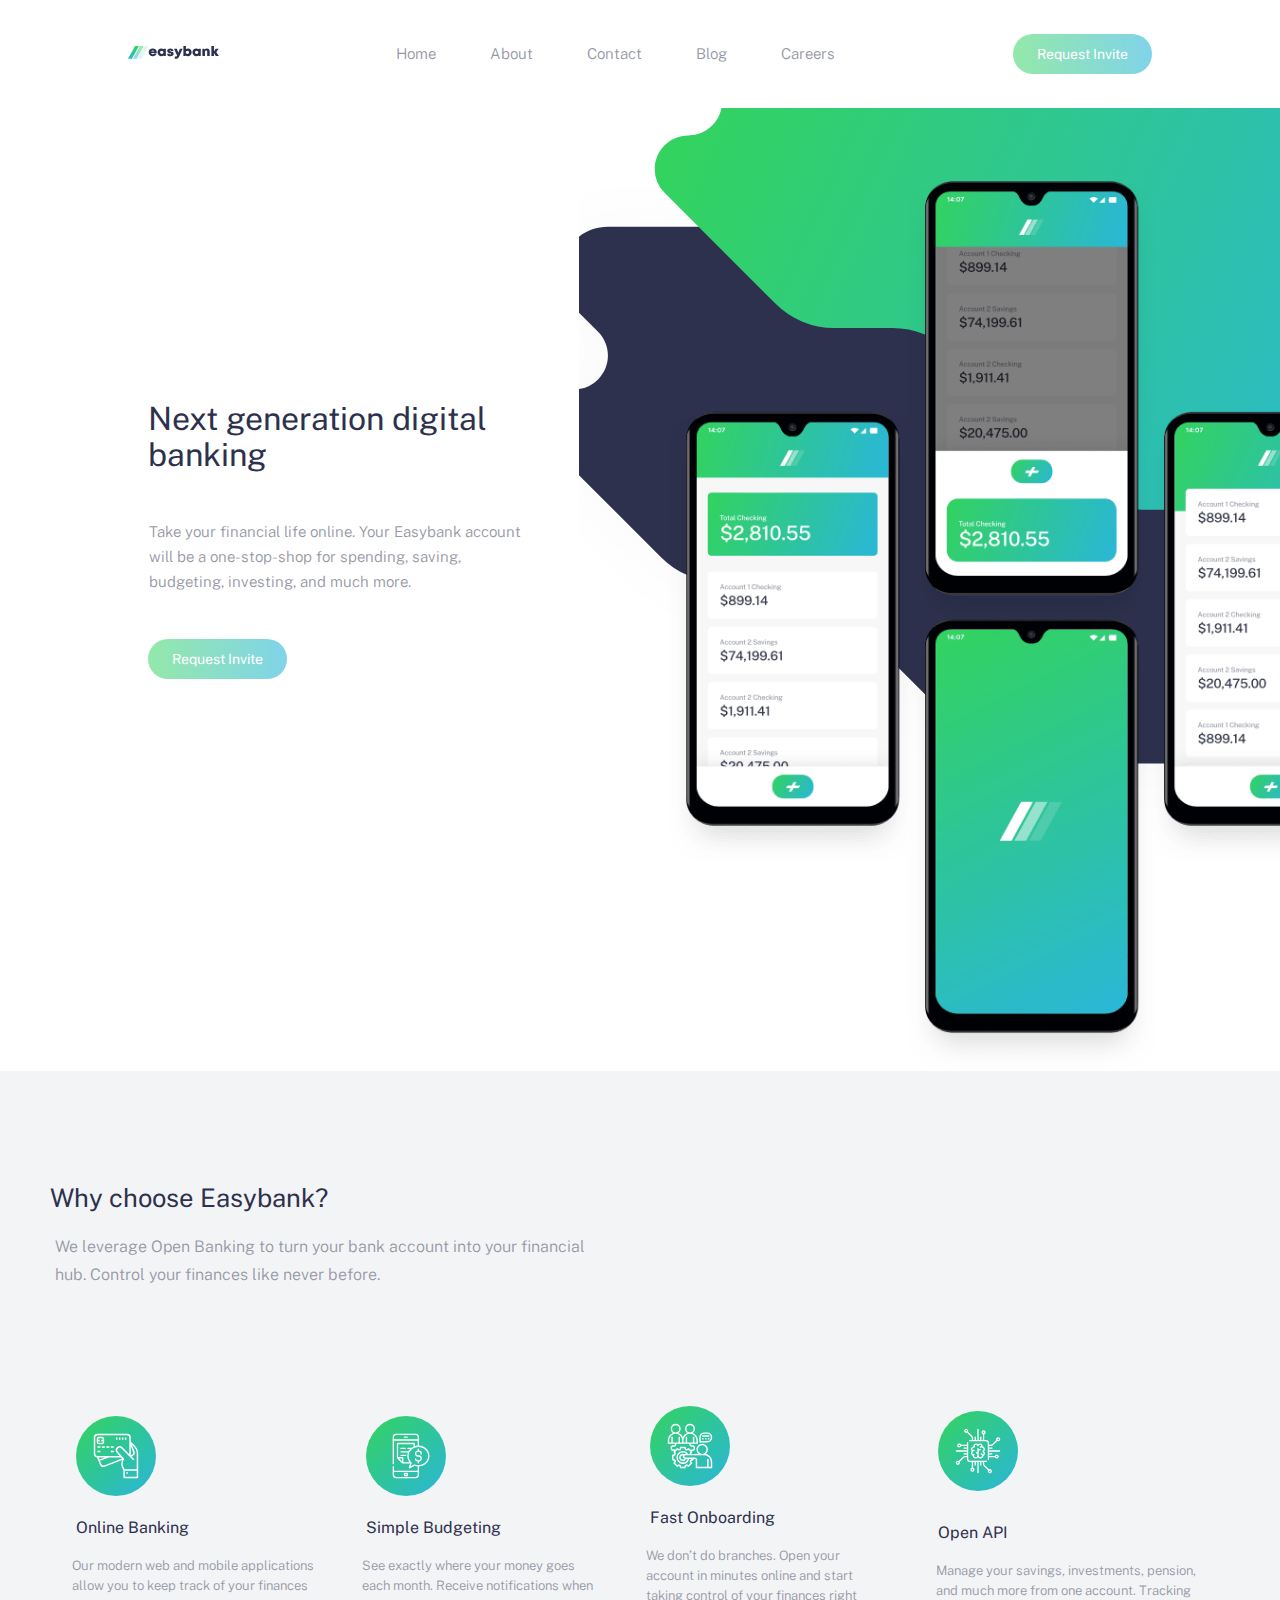
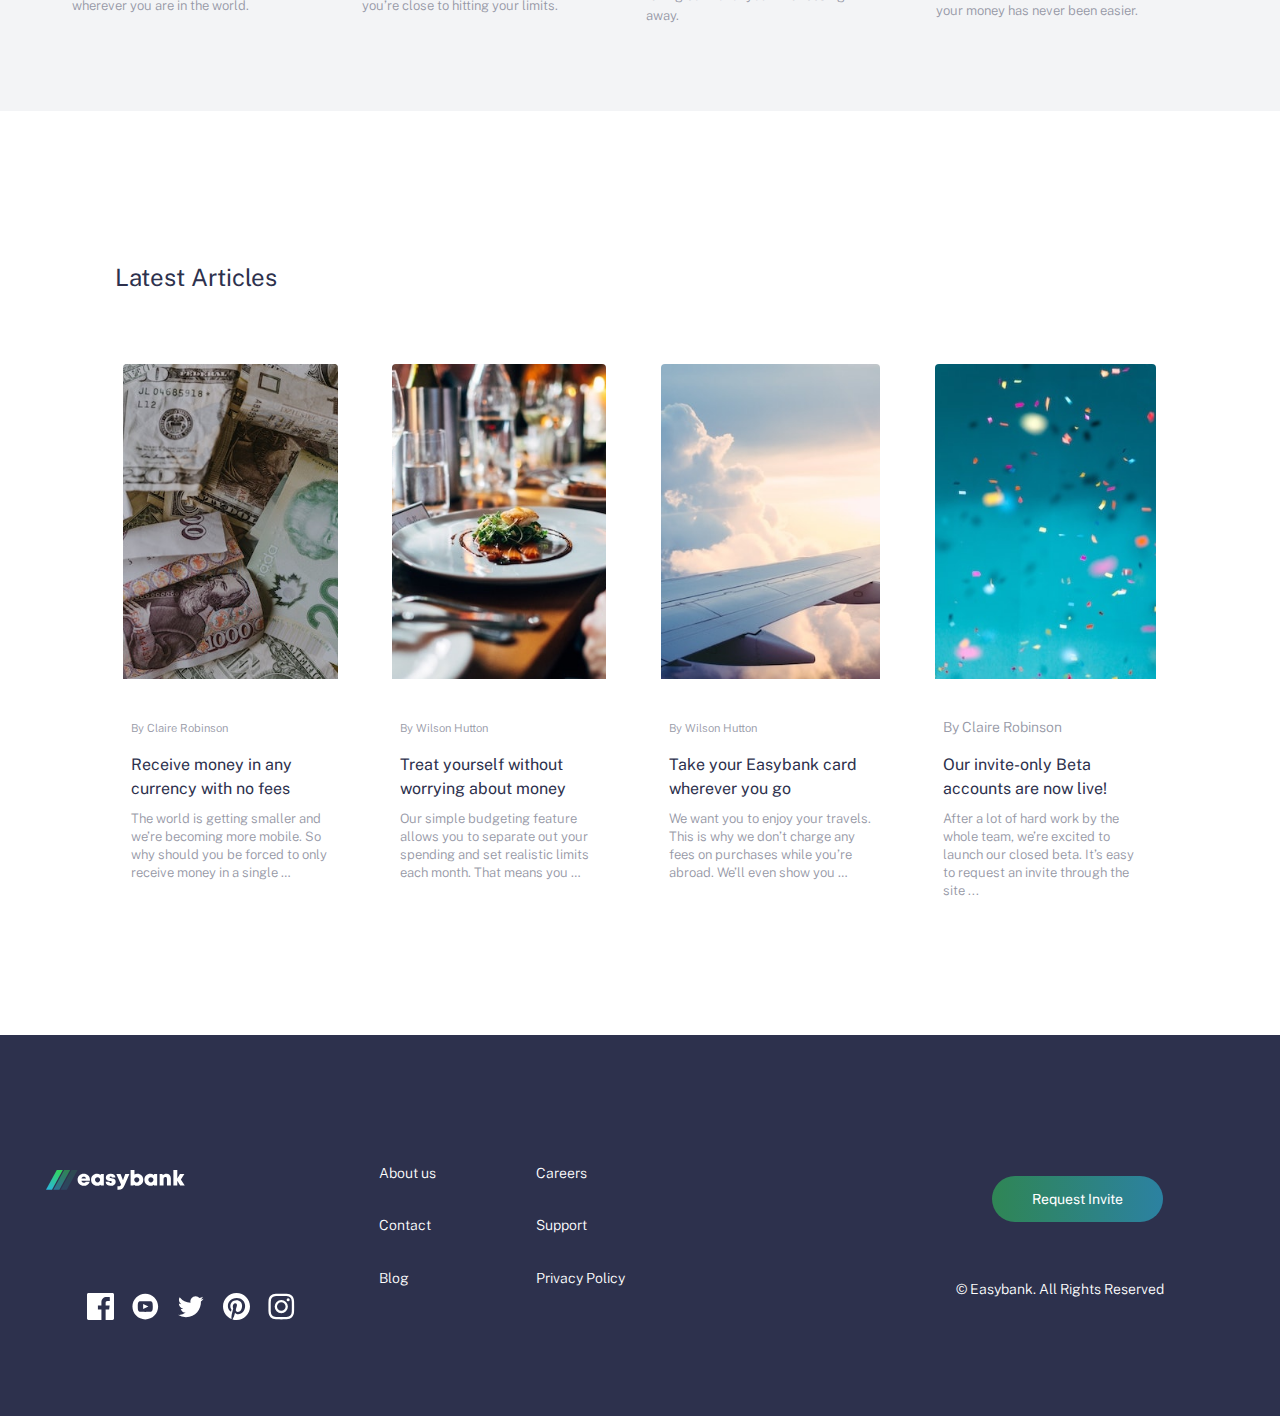
==== commit 3d703075: "Adding finishing tuches" ====
--- a/index.html
+++ b/index.html
@@ -265,31 +265,46 @@
                     <li>
                         <!-- Facebook -->
                         <a href="#">
-                            <img src="images/icon-facebook.svg" width="25" height="30" alt="icon-facebook">
-                        </a>
-                    </li>
-
-                    <li>
-                        <a href="#">
-                            <img src="images/icon-youtube.svg" width="25" height="30" alt="icon-youtube">
-                        </a>
-                    </li>
-
-                    <li>
-                        <a href="#">
-                            <img src="images/icon-twitter.svg" width="25" height="30" alt="icon-twitter">
-                        </a>
-                    </li>
-
-                    <li>
-                        <a href="#">
-                            <img src="images/icon-pinterest.svg" width="25" height="30" alt="icon-pinterest">
-                        </a>
-                    </li>
-
-                    <li>
-                        <a href="#">
-                            <img src="images/icon-instagram.svg" width="25" height="30" alt="icon-instagram">
+                            <svg xmlns="http://www.w3.org/2000/svg" viewBox="0 0 20 20">
+                                <path fill="#FFF" class="fill"
+                                    d="M18.896 0H1.104C.494 0 0 .494 0 1.104v17.793C0 19.506.494 20 1.104 20h9.58v-7.745H8.076V9.237h2.606V7.01c0-2.583 1.578-3.99 3.883-3.99 1.104 0 2.052.082 2.329.119v2.7h-1.598c-1.254 0-1.496.597-1.496 1.47v1.928h2.989l-.39 3.018h-2.6V20h5.098c.608 0 1.102-.494 1.102-1.104V1.104C20 .494 19.506 0 18.896 0z" />
+                            </svg>
+                        </a>
+                    </li>
+
+                    <li>
+                        <a href="#">
+                            <svg xmlns="http://www.w3.org/2000/svg" viewBox="0 0 21 20">
+                                <path fill="#FFF" class="fill"
+                                    d="M10.333 0c-5.522 0-10 4.478-10 10 0 5.523 4.478 10 10 10 5.523 0 10-4.477 10-10 0-5.522-4.477-10-10-10zm3.701 14.077c-1.752.12-5.653.12-7.402 0C4.735 13.947 4.514 13.018 4.5 10c.014-3.024.237-3.947 2.132-4.077 1.749-.12 5.651-.12 7.402 0 1.898.13 2.118 1.059 2.133 4.077-.015 3.024-.238 3.947-2.133 4.077zM8.667 8.048l4.097 1.949-4.097 1.955V8.048z" />
+                            </svg>
+                        </a>
+                    </li>
+
+                    <li>
+                        <a href="#">
+                            <svg xmlns="http://www.w3.org/2000/svg" viewBox="0 0 21 18">
+                                <path fill="#FFF" class="fill"
+                                    d="M20.667 2.797a8.192 8.192 0 01-2.357.646 4.11 4.11 0 001.804-2.27 8.22 8.22 0 01-2.606.996A4.096 4.096 0 0014.513.873c-2.649 0-4.595 2.472-3.997 5.038a11.648 11.648 0 01-8.457-4.287 4.109 4.109 0 001.27 5.478A4.086 4.086 0 011.47 6.59c-.045 1.901 1.317 3.68 3.29 4.075a4.113 4.113 0 01-1.853.07 4.106 4.106 0 003.834 2.85 8.25 8.25 0 01-6.075 1.7 11.616 11.616 0 006.29 1.843c7.618 0 11.922-6.434 11.662-12.205a8.354 8.354 0 002.048-2.124z" />
+                            </svg>
+                        </a>
+                    </li>
+
+                    <li>
+                        <a href="#">
+                            <svg xmlns="http://www.w3.org/2000/svg" viewBox="0 0 20 20">
+                                <path fill="#FFF" class="fill"
+                                    d="M10 0C4.478 0 0 4.477 0 10c0 4.237 2.636 7.855 6.356 9.312-.088-.791-.167-2.005.035-2.868.182-.78 1.172-4.97 1.172-4.97s-.299-.6-.299-1.486c0-1.39.806-2.428 1.81-2.428.852 0 1.264.64 1.264 1.408 0 .858-.545 2.14-.828 3.33-.236.995.5 1.807 1.48 1.807 1.778 0 3.144-1.874 3.144-4.58 0-2.393-1.72-4.068-4.177-4.068-2.845 0-4.515 2.135-4.515 4.34 0 .859.331 1.781.745 2.281a.3.3 0 01.069.288l-.278 1.133c-.044.183-.145.223-.335.134-1.249-.581-2.03-2.407-2.03-3.874 0-3.154 2.292-6.052 6.608-6.052 3.469 0 6.165 2.473 6.165 5.776 0 3.447-2.173 6.22-5.19 6.22-1.013 0-1.965-.525-2.291-1.148l-.623 2.378c-.226.869-.835 1.958-1.244 2.621.937.29 1.931.446 2.962.446 5.522 0 10-4.477 10-10S15.522 0 10 0z" />
+                            </svg>
+                        </a>
+                    </li>
+
+                    <li>
+                        <a href="#">
+                            <svg xmlns="http://www.w3.org/2000/svg" viewBox="0 0 21 20">
+                                <path fill="#FFF" class="fill"
+                                    d="M10.333 1.802c2.67 0 2.987.01 4.042.059 2.71.123 3.976 1.409 4.1 4.099.048 1.054.057 1.37.057 4.04 0 2.672-.01 2.988-.058 4.042-.124 2.687-1.386 3.975-4.099 4.099-1.055.048-1.37.058-4.042.058-2.67 0-2.986-.01-4.04-.058-2.717-.124-3.976-1.416-4.1-4.1-.048-1.054-.058-1.37-.058-4.041 0-2.67.01-2.986.058-4.04.124-2.69 1.387-3.977 4.1-4.1 1.054-.048 1.37-.058 4.04-.058zm0-1.802C7.618 0 7.278.012 6.211.06 2.579.227.56 2.242.394 5.877.345 6.944.334 7.284.334 10s.011 3.057.06 4.123c.166 3.632 2.181 5.65 5.816 5.817 1.068.048 1.408.06 4.123.06 2.716 0 3.057-.012 4.124-.06 3.628-.167 5.651-2.182 5.816-5.817.049-1.066.06-1.407.06-4.123s-.011-3.056-.06-4.122C20.11 2.249 18.093.228 14.458.06 13.39.01 13.049 0 10.333 0zm0 4.865a5.135 5.135 0 100 10.27 5.135 5.135 0 000-10.27zm0 8.468a3.333 3.333 0 110-6.666 3.333 3.333 0 010 6.666zm5.339-9.87a1.2 1.2 0 10-.001 2.4 1.2 1.2 0 000-2.4z" />
+                            </svg>
                         </a>
                     </li>
                 </ul>
--- a/styles/main.css
+++ b/styles/main.css
@@ -2,5 +2,5 @@
  transform 0.3s ease-in,  background 0.3s ease-in;z-index:2000;width:85%;color:#9698a6}.header__nav.active{transform:translateX(0%);transition:opacity 0.2s ease,  background 0.2s ease-out,- transform 0.2s ease-out;opacity:1}.header__nav--links{display:flex;align-items:center;justify-content:center;flex-direction:column}.header__nav--links li{padding:2vh}.header__nav--link{font-weight:400;padding:2vh;transition:all 0.5s;color:#9698a6}.header__nav--link:focus{color:#2d314d;background:rgba(0,0,0,0.158);transition:all 0.5s}.header__btn{display:none}.main{width:100vw}.main__article{position:relative}.main__article--img:nth-of-type(1){display:flex;align-items:flex-end;justify-content:center;background:url("../images/bg-intro-mobile.svg");background-repeat:no-repeat;background-position:center bottom;background-size:cover;transform:translateY(-15vh)}.main__article--img:nth-of-type(1) img{width:95%;transform:translateY(-6vh)}.main__article--text{margin:-22vh auto 0vh auto;text-align:center}.main__article--text .button:focus{background:linear-gradient(to right, #31d35c, #2bb7da)}.main__article--text h1{font-weight:400;text-overflow:ellipsis;max-width:80%;margin:5vh auto;color:#2d314d;font-weight:300}.main__article--text p{font-weight:300;color:#9698a6;font-size:15px;max-width:90%;margin:0 auto;line-height:22px}.main__article--btn{display:flex;align-items:center;justify-content:center;margin:5vh 0px 6vh 0px}.main__article--btn .button{background:linear-gradient(to right, #31d35c, #2bb7da);z-index:1000;color:#fff;padding:12px 24px;border-radius:50px;font-size:14px;text-align:center}.main__article:nth-child(2){margin:12vh auto;max-width:100%;display:grid;place-items:center;font-size:16px;background:#f3f4f6}.main__article:nth-child(2) header{background:#f3f4f6;margin:0 auto;text-align:center;padding:8vh 0px}.main__article:nth-child(2) header h2{font-size:1.6rem;line-height:30px;font-weight:400;padding-bottom:20px;color:#2d314d;max-width:70%;margin:0 auto}.main__article:nth-child(2) header p{font-weight:300;font-size:15px;line-height:22px;max-width:90%;margin:0 auto;color:#9698a6}.main__article:nth-child(2) .section{display:flex;align-items:center;justify-content:space-around;flex-direction:column;padding-bottom:5vh}.main__article:nth-child(2) .section__text{text-align:center}.main__article:nth-child(2) .section__text h2{font-weight:400;font-size:1rem;padding:2vh 0px;color:#2d314d;line-height:20px}.main__article:nth-child(2) .section__text p{color:#9698a6;margin:0px auto;max-width:85%;font-weight:300;font-size:13px;line-height:20px}.main__article:nth-child(2) .section:nth-of-type(4){padding-bottom:10vh}.main__article:nth-of-type(3){margin:18vh auto 20px auto;max-width:100%}.main__article:nth-of-type(3) h3{color:#2d314d;text-align:center;padding:5vh 0 0vh 0px;font-size:1.5rem;font-weight:400}.main__article:nth-of-type(3) .section__img--two{width:80%;margin:8vh auto 4vh auto}.main__article:nth-of-type(3) .section__img--two img{height:35vh;object-fit:cover;border-top-left-radius:4px;border-top-right-radius:4px}.main__article:nth-of-type(3) .section__text--two{margin:0px auto;width:74%;color:#9698a6}.main__article:nth-of-type(3) .section__text--two h4{padding:0vh 0px 2vh 0px;font-weight:300;font-size:14px}.main__article:nth-of-type(3) .section__text--two p{color:#9698a6 !important;font-size:13px;line-height:18px;font-weight:300}.main__article:nth-of-type(3) .section__text--two p:nth-of-type(1){font-weight:400;font-size:1rem;line-height:24px;padding-bottom:1vh;color:#2d314d !important}.footer{background-color:#2d314d;margin-top:15vh;padding:6vh;display:grid;place-items:center}.footer__logo{margin-left:60px;margin-top:6vh;margin-bottom:4vh}.footer__socialIcons{padding:3vh;max-width:100%;width:100%;display:flex;align-items:center;justify-content:space-around}.footer__socialIcons--ul{display:flex;align-items:center;justify-content:center}.footer__socialIcons--ul li{margin-left:20px}.footer__nav{display:flex;align-items:center;justify-content:center}.footer__nav li{text-align:center;padding:2vh}.footer__nav--link{font-weight:300;padding:1vh;font-size:14px;color:white}.footer__btn{margin:6vh}.footer__btn .button{background:linear-gradient(to right, #31d35c85, #2bb7da99);padding:15px 40px;border-radius:50px;font-size:14px;text-align:center;color:#fff}.footer__btn .button:hover{background:linear-gradient(to right, #31d35c, #2bb7da)}.footer p{color:#fff;font-size:14px;font-weight:300;padding:2vh}.footer__attribution{font-size:12px;text-align:center;margin-top:2vh}@media screen and (min-width: 590px){.main__article:nth-of-type(2) header p{max-width:80%}.main__article:nth-of-type(2) .flex{display:flex}.main__article:nth-of-type(3) .flexThree{display:flex}}@media screen and (min-width: 1000px){body{overflow-x:hidden}header{max-width:100% !important;width:100% !important}.header{height:12vh;width:80%;margin:0px auto;box-shadow:none}.header .icon{display:none}.header__nav{position:relative;border-radius:5px;opacity:1 !important;transform:translateX(0%);transition:none;z-index:2000;top:-0vh;background:transparent;font-size:12px}.header__nav--links{display:flex;align-items:center;justify-content:center;flex-direction:row}.header__nav--links li{padding:1vh}.header__nav--link{font-weight:300;font-size:15px;transition:color 0.4s, font-weight 0.4s;padding:2vh;color:#9698a6;position:relative}.header__nav--link:hover{font-weight:400;transition:color 0.4s, font-weight 0.4s;color:#2d314d}.header__nav--link:before{content:"";height:3px;width:0px;padding:0px;position:absolute;background:linear-gradient(to right, #31d35c, #2bb7da);top:130%;transform:translate(-50%, 0);left:50%;transition:0.3s width ease-in-out, 0.3s padding ease-in-out}.header__nav--link:hover::before{transition:0.3s width ease-in, 0.3s padding ease-in-out;width:3.5vw;padding:1px}.header__btn{font-size:13px;display:block;white-space:nowrap;z-index:1000;color:#fff !important;padding:12px 24px;border-radius:50px;font-size:14px;text-align:center;background:linear-gradient(to right, #31d35c85, #2bb7da99);transition:0.5s background ease-in}.header__btn:hover{transition:0.5s background ease-in;background:linear-gradient(to right, #31d35c, #2bb7da)}.header__btn a{color:#fff}.main__article{position:relative}.main__article:nth-of-type(1){display:flex;align-items:center;justify-content:center;flex-direction:row-reverse;max-width:100%;width:100%}.main__article--img:nth-of-type(1){flex-grow:2;display:flex;align-items:center;justify-content:space-around;background:url("../images/bg-intro-desktop.svg");background-size:cover;z-index:-2000000;background-position:center center;background-repeat:no-repeat;transform:translate(12vw, -15vh);height:95vh;width:150vw;max-width:100%}.main__article--img:nth-of-type(1) img{width:85% !important;transform:translate(2vw, 25vh)}.main__article--text{position:relative;top:12vh;left:10vw;text-align:left;display:flex;flex-direction:column;justify-content:center;align-items:flex-start}.main__article--text a{cursor:pointer}.main__article--text h1{overflow-wrap:break-word;font-weight:400;max-width:80%;margin-left:20px}.main__article--text p{font-weight:300;font-size:15px;max-width:90%;margin:auto;line-height:25px}.main__article--text .button{margin-left:20px;cursor:pointer !important;background:linear-gradient(to right, #31d35c85, #2bb7da99);transition:0.5s background ease-in}.main__article--text .button:hover{transition:0.5s background ease-in;background:linear-gradient(to right, #31d35c, #2bb7da)}.main__article:nth-of-type(2){max-width:100%;width:100%;padding:40px 50px;z-index:-20000000000 !important}.main__article:nth-of-type(2) header{width:100%;background:transparent;margin:0 auto;text-align:left}.main__article:nth-of-type(2) header h2{max-width:100%}.main__article:nth-of-type(2) header p{width:45%;margin:0 auto;line-height:28px;position:relative;left:-25vw;font-size:16px}.main__article:nth-of-type(2) .flex{max-width:100%;width:100%;margin:5vh auto 0px auto;flex-direction:row;display:flex;align-items:center;justify-content:center}.main__article:nth-of-type(2) .flex__Inner{display:flex}.main__article:nth-of-type(2) .flex .section{text-align:left;display:flex;align-items:flex-start;justify-content:space-around;flex-direction:column}.main__article:nth-of-type(2) .flex .section__img{padding-left:2vw}.main__article:nth-of-type(2) .flex .section__text{text-align:left !important}.main__article:nth-of-type(2) .flex .section__text h2{padding:2vh 2vw}.main__article:nth-of-type(3){z-index:-2000;max-width:100%;width:85%;margin:0 auto}.main__article:nth-of-type(3) header{background:transparent;margin-left:1.5vw;background:none}.main__article:nth-of-type(3) header h3{text-align:left}.main__article:nth-of-type(3) .flexThree{display:flex;margin:0 auto}.main__article:nth-of-type(3) .flexThree__inner{display:flex}.footer{grid-auto-flow:column;grid-template-columns:200px;align-items:center}.footer__logo{margin-left:4vw;padding:3vh 0vw}.footer__nav-links{column-count:2;font-size:14px}.footer__nav-links li{text-align:left}.footer__socialIcons{width:100%;margin-left:3vw}.footer__socialIcons--ul{display:flex}.footer__socialIcons--ul li{margin:0.6vw}.footer .requestBtn{position:relative;left:7vw}}
+ transform 0.2s ease-out;opacity:1}.header__nav--links{display:flex;align-items:center;justify-content:center;flex-direction:column}.header__nav--links li{padding:2vh}.header__nav--link{font-weight:400;padding:2vh;transition:all 0.5s;color:#9698a6}.header__nav--link:focus{color:#2d314d;background:rgba(0,0,0,0.158);transition:all 0.5s}.header__btn{display:none}.main{width:100vw}.main__article{position:relative}.main__article--img:nth-of-type(1){display:flex;align-items:flex-end;justify-content:center;background:url("../images/bg-intro-mobile.svg");background-repeat:no-repeat;background-position:center bottom;background-size:cover;transform:translateY(-15vh)}.main__article--img:nth-of-type(1) img{width:95%;transform:translateY(-6vh)}.main__article--text{margin:-22vh auto 0vh auto;text-align:center}.main__article--text .button:focus{background:linear-gradient(to right, #31d35c, #2bb7da)}.main__article--text h1{font-weight:400;text-overflow:ellipsis;max-width:80%;margin:5vh auto;color:#2d314d;font-weight:300}.main__article--text p{font-weight:300;color:#9698a6;font-size:15px;max-width:90%;margin:0 auto;line-height:22px}.main__article--btn{display:flex;align-items:center;justify-content:center;margin:5vh 0px 6vh 0px}.main__article--btn .button{background:linear-gradient(to right, #31d35c, #2bb7da);z-index:1000;color:#fff;padding:12px 24px;border-radius:50px;font-size:14px;text-align:center}.main__article:nth-child(2){margin:12vh auto;max-width:100%;display:grid;place-items:center;font-size:16px;background:#f3f4f6}.main__article:nth-child(2) header{background:#f3f4f6;margin:0 auto;text-align:center;padding:8vh 0px}.main__article:nth-child(2) header h2{font-size:1.6rem;line-height:30px;font-weight:400;padding-bottom:20px;color:#2d314d;max-width:70%;margin:0 auto}.main__article:nth-child(2) header p{font-weight:300;font-size:15px;line-height:22px;max-width:90%;margin:0 auto;color:#9698a6}.main__article:nth-child(2) .section{display:flex;align-items:center;justify-content:space-around;flex-direction:column;padding-bottom:5vh}.main__article:nth-child(2) .section__text{text-align:center}.main__article:nth-child(2) .section__text h2{font-weight:400;font-size:1rem;padding:2vh 0px;color:#2d314d;line-height:20px}.main__article:nth-child(2) .section__text p{color:#9698a6;margin:0px auto;max-width:85%;font-weight:300;font-size:13px;line-height:20px}.main__article:nth-child(2) .section:nth-of-type(4){padding-bottom:10vh}.main__article:nth-of-type(3){margin:18vh auto 20px auto;max-width:100%}.main__article:nth-of-type(3) h3{color:#2d314d;text-align:center;padding:5vh 0 0vh 0px;font-size:1.5rem;font-weight:400}.main__article:nth-of-type(3) .section__img--two{width:80%;margin:8vh auto 4vh auto}.main__article:nth-of-type(3) .section__img--two img{height:35vh;object-fit:cover;border-top-left-radius:4px;border-top-right-radius:4px}.main__article:nth-of-type(3) .section__text--two{margin:0px auto;width:74%;color:#9698a6}.main__article:nth-of-type(3) .section__text--two h4{padding:0vh 0px 2vh 0px;font-weight:300;font-size:14px}.main__article:nth-of-type(3) .section__text--two p{color:#9698a6 !important;font-size:13px;line-height:18px;font-weight:300}.main__article:nth-of-type(3) .section__text--two p:nth-of-type(1){font-weight:400;font-size:1rem;line-height:24px;padding-bottom:1vh;color:#2d314d !important}.footer{background-color:#2d314d;margin-top:15vh;padding:6vh;display:grid;place-items:center}.footer__logo{margin-left:60px;margin-top:6vh;margin-bottom:4vh}.footer__socialIcons{padding:3vh;max-width:100%;width:100%;display:flex;align-items:center;justify-content:space-around}.footer__socialIcons--ul{display:flex;align-items:center;justify-content:center}.footer__socialIcons--ul li{margin-left:20px}.footer__nav{display:flex;align-items:center;justify-content:center}.footer__nav li{text-align:center;padding:2vh}.footer__nav--link{font-weight:300;padding:1vh;font-size:14px;color:white}.footer__btn{margin:6vh}.footer__btn .button{background:linear-gradient(to right, #31d35c85, #2bb7da99);padding:15px 40px;border-radius:50px;font-size:14px;text-align:center;color:#fff}.footer__btn .button:hover{background:linear-gradient(to right, #31d35c, #2bb7da)}.footer p{color:#fff;font-size:14px;font-weight:300;padding:2vh}.footer__attribution{font-size:12px;text-align:center;margin-top:2vh}@media screen and (min-width: 590px){.main__article:nth-of-type(2) header p{max-width:80%}.main__article:nth-of-type(2) .flex{display:flex}.main__article:nth-of-type(3) .flexThree{display:flex}}@media screen and (min-width: 1000px){body{overflow-x:hidden}header{max-width:100% !important;width:100% !important}.header{height:12vh;width:80%;margin:0px auto;box-shadow:none}.header .icon{display:none}.header__nav{position:relative;border-radius:5px;opacity:1 !important;transform:translateX(0%);transition:none;z-index:2000;top:-0vh;background:transparent;font-size:12px}.header__nav--links{display:flex;align-items:center;justify-content:center;flex-direction:row}.header__nav--links li{padding:1vh}.header__nav--link{font-weight:300;font-size:15px;transition:color 0.4s, font-weight 0.4s;padding:2vh;color:#9698a6;position:relative}.header__nav--link:hover{font-weight:400;transition:color 0.4s, font-weight 0.4s;color:#2d314d}.header__nav--link:before{content:"";height:3px;width:0px;padding:0px;position:absolute;background:linear-gradient(to right, #31d35c, #2bb7da);top:130%;transform:translate(-50%, 0);left:50%;transition:0.3s width ease-in-out, 0.3s padding ease-in-out}.header__nav--link:hover::before{transition:0.3s width ease-in, 0.3s padding ease-in-out;width:3.5vw;padding:1px}.header__btn{font-size:13px;display:block;white-space:nowrap;z-index:1000;color:#fff !important;padding:12px 24px;border-radius:50px;font-size:14px;text-align:center;background:linear-gradient(to right, #31d35c85, #2bb7da99);transition:0.5s background ease-in}.header__btn:hover{transition:0.5s background ease-in;background:linear-gradient(to right, #31d35c, #2bb7da)}.header__btn a{color:#fff}.main__article{position:relative}.main__article:nth-of-type(1){display:flex;align-items:center;justify-content:center;flex-direction:row-reverse;max-width:100%;width:100%}.main__article--img:nth-of-type(1){flex-grow:2;display:flex;align-items:center;justify-content:space-around;background:url("../images/bg-intro-desktop.svg");background-size:cover;z-index:-2000000;background-position:center center;background-repeat:no-repeat;transform:translate(12vw, -15vh);height:95vh;width:150vw;max-width:100%}.main__article--img:nth-of-type(1) img{width:85% !important;transform:translate(2vw, 25vh)}.main__article--text{position:relative;top:12vh;left:10vw;text-align:left;display:flex;flex-direction:column;justify-content:center;align-items:flex-start}.main__article--text a{cursor:pointer}.main__article--text h1{overflow-wrap:break-word;font-weight:400;max-width:80%;margin-left:20px}.main__article--text p{font-weight:300;font-size:15px;max-width:90%;margin:auto;line-height:25px}.main__article--text .button{margin-left:20px;cursor:pointer !important;background:linear-gradient(to right, #31d35c85, #2bb7da99);transition:0.5s background ease-in}.main__article--text .button:hover{transition:0.5s background ease-in;background:linear-gradient(to right, #31d35c, #2bb7da)}.main__article:nth-of-type(2){max-width:100%;width:100%;padding:40px 50px;z-index:-20000000000 !important}.main__article:nth-of-type(2) header{width:100%;background:transparent;margin:0 auto;text-align:left}.main__article:nth-of-type(2) header h2{max-width:100%}.main__article:nth-of-type(2) header p{width:45%;margin:0 auto;line-height:28px;position:relative;left:-25vw;font-size:16px}.main__article:nth-of-type(2) .flex{max-width:100%;width:100%;margin:5vh auto 0px auto;flex-direction:row;display:flex;align-items:center;justify-content:center}.main__article:nth-of-type(2) .flex__Inner{display:flex}.main__article:nth-of-type(2) .flex .section{text-align:left;display:flex;align-items:flex-start;justify-content:space-around;flex-direction:column}.main__article:nth-of-type(2) .flex .section__img{padding-left:2vw}.main__article:nth-of-type(2) .flex .section__text{text-align:left !important}.main__article:nth-of-type(2) .flex .section__text h2{padding:2vh 2vw}.main__article:nth-of-type(3){z-index:-2000;max-width:100%;width:85%;margin:0 auto}.main__article:nth-of-type(3) header{background:transparent;margin-left:1.5vw;background:none}.main__article:nth-of-type(3) header h3{text-align:left}.main__article:nth-of-type(3) .flexThree{display:flex;margin:0 auto}.main__article:nth-of-type(3) .flexThree__inner{display:flex}.footer{grid-auto-flow:column;grid-template-columns:200px;align-items:center}.footer__logo{margin-left:4vw;padding:3vh 0vw}.footer__nav-links{column-count:2;font-size:14px}.footer__nav-links li{text-align:left}.footer__nav--link{color:white;transition:0.3s color}.footer__nav--link:hover{transition:0.3s color;color:#31d35c}.footer__socialIcons{width:100%;margin-left:3vw}.footer__socialIcons--ul{display:flex}.footer__socialIcons--ul li{margin:0.6vw}.footer__socialIcons--ul li a,.footer__socialIcons--ul li svg{width:30px;height:30px}.footer__socialIcons--ul li a .fill,.footer__socialIcons--ul li svg .fill{transition:fill 0.2s;fill:white;transform:scale(0.9)}.footer__socialIcons--ul li a .fill:hover,.footer__socialIcons--ul li svg .fill:hover{transform:scale(1);transition:fill 0.2s;fill:#31d35c}.footer .requestBtn{position:relative;left:7vw}}
 /*# sourceMappingURL=main.css.map */